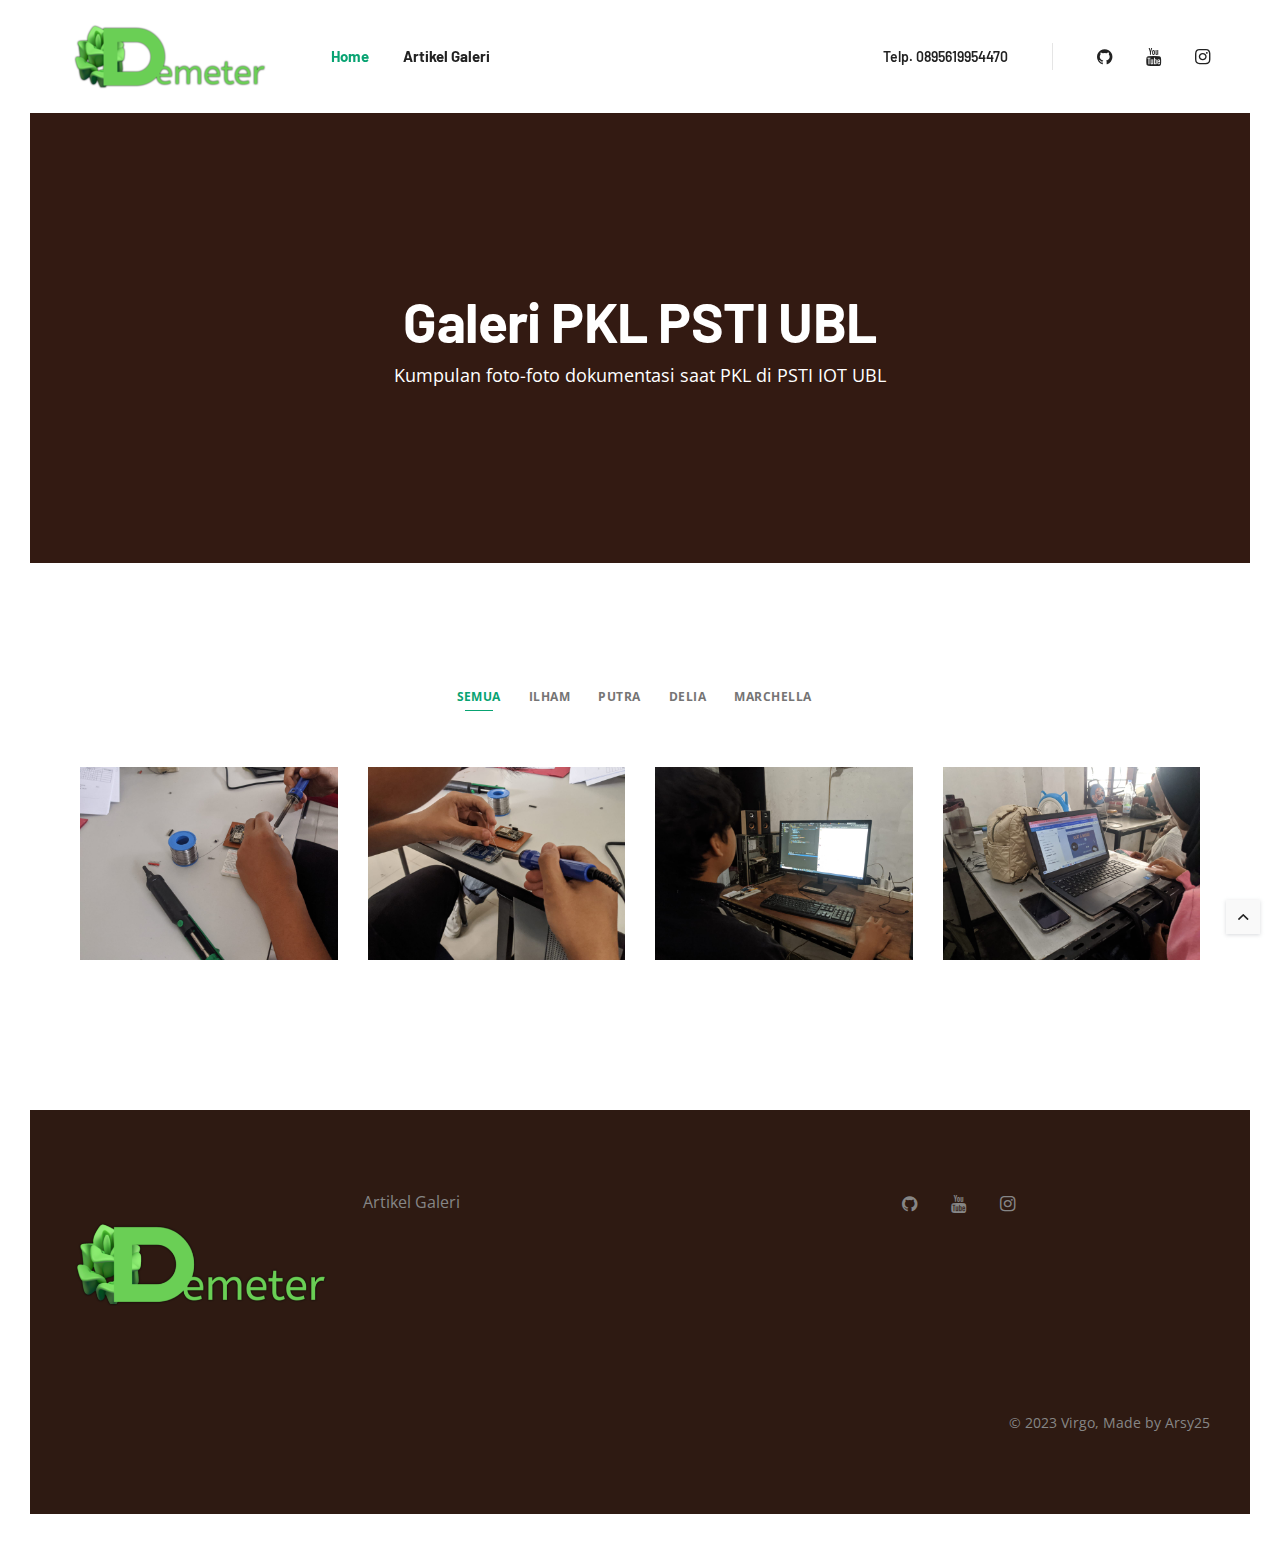
==== index.html @ f039e782 "PKL" ====
<!DOCTYPE html>
<html lang="en">

<head>
	<title>Website PKL Demeter | Halaman Galeri</title>

	<meta charset="utf-8">
	<meta name="viewport" content="width=device-width, initial-scale=1, maximum-scale=1">
	<meta name="description" content="">

	<!-- Google Fonts -->
	<link href='https://fonts.googleapis.com/css?family=Barlow:400,600%7COpen+Sans:400,400i,700' rel='stylesheet'>

	<!-- Css -->
	<link rel="stylesheet" href="css/bootstrap.min.css" />
	<link rel="stylesheet" href="css/font-icons.css" />
	<link rel="stylesheet" href="revolution/css/settings.css" />
	<link rel="stylesheet" href="css/style.css" />
	<link
    rel="stylesheet"
    href="https://cdnjs.cloudflare.com/ajax/libs/animate.css/4.1.1/animate.min.css"
  />

	<!-- Favicons -->
	<link rel="shortcut icon" href="img/revolution/home-1/iconn.png">

</head>

<body class="bgck">

	<main class="main-wrapper">

		<!-- Navigation -->
		<header class="nav">
			<div class="nav__holder nav--sticky">
				<div class="container-fluid nav__container nav__container--side-padding">
					<div class="flex-parent">

						<div class="nav__header">
							<!-- Logo -->
							<a href="index.html" class="logo-container flex-child ">
								<img class="logo " src="img/logodemeter.png" srcset="img/logodemeter.png 1x, img/logodemeter.png 2x"
									alt="logo">
							</a>

							<!-- Mobile toggle -->
							<button type="button" class="nav__icon-toggle" id="nav__icon-toggle" data-toggle="collapse"
								data-target="#navbar-collapse">
								<span class="sr-only">Toggle navigation</span>
								<span class="nav__icon-toggle-bar"></span>
								<span class="nav__icon-toggle-bar"></span>
								<span class="nav__icon-toggle-bar"></span>
							</button>
						</div>

						<!-- Navbar -->
						<nav id="navbar-collapse" class="nav__wrap collapse navbar-collapse">
							 <ul class="nav__menu">
								<li class="nav__dropdown active">
									<a href="index.html" aria-haspopup="true">Home</a>
									<i class="ui-arrow-down nav__dropdown-trigger" role="button" aria-haspopup="true"
										aria-expanded="false"></i>
									<ul class="nav__dropdown-menu">
										<li><a href="index.html">Halaman Galeri</a></li>
									</ul>
								</li>
							

								<li class="nav__dropdown">
									<a href="blog.html" aria-haspopup="true">Artikel Galeri</a>
									<i class="ui-arrow-down nav__dropdown-trigger" role="button" aria-haspopup="true"
										aria-expanded="false"></i>
									<ul class="nav__dropdown-menu">
										<li><a href="blog.html">Artikel mengenai Galeri</a></li>
									</ul>
								</li>

							</ul> <!-- tutup menu -->
							<div class="nav__phone nav__phone--mobile d-lg-none">
								<span class="nav__phone-text">Telp.</span>
								<a href="https://api.whatsapp.com/send/?phone=62895619954470&text&type=phone_number&app_absent=0" class="nav__phone-number">0895619954470</a>
							</div>

							<div class="nav__socials nav__socials--mobile d-lg-none">
								<div class="socials">
									<a href="https://github.com/arsy25"
										class="social social-github" aria-label="github" title="github"
										target="_blank"><i class="ui-github"></i></a>
									<a href="https://www.youtube.com/@alpharsy4543" class="social social-youtube"
										aria-label="youtube" title="google plus" target="_blank"><i
											class="ui-youtube"></i></a>
									<a href="https://instagram.com/iamalparsyy"
										class="social social-instagram" aria-label="instagram" title="instagram"
										target="_blank"><i class="ui-instagram"></i></a>
								</div>
							</div>
						</nav> <!-- tutup nav-wrap -->

						<div class="nav__phone nav--align-right d-none d-lg-block">
							<span class="nav__phone-text">Telp.</span>
							<a href="https://api.whatsapp.com/send/?phone=62895619954470&text&type=phone_number&app_absent=0" class="nav__phone-number">0895619954470</a>
						</div>

						<div class="nav__socials d-none d-lg-block">
							<div class="socials">
								<a href="https://github.com/arsy25"
									class="social social-github" aria-label="github" title="github"
									target="_blank"><i class="ui-github"></i></a>
								<a href="https://www.youtube.com/@alpharsy4543" class="social social-youtube"
									aria-label="youtube" title="google plus" target="_blank"><i
										class="ui-youtube"></i></a>
								<a href="https://instagram.com/iamalparsyy" class="social social-instagram"
									aria-label="instagram" title="instagram" target="_blank"><i
										class="ui-instagram"></i></a>
							</div>
						</div>

					</div> <!-- tutup flex-parent -->
				</div> <!-- tutup container -->

			</div>
		</header> <!-- tutup navigation -->


		<div class="content-wrapper content-wrapper--boxed oh">

			<!-- Page Title -->
			<section class="page-title bg-dark-overlay text-center"
				style="background-image: url(img/galeri/gajahsum.jpg);">
				<div class="container">
					<div class="page-title__holder">
						<h1 class="page-title__title ">Galeri PKL PSTI UBL</h1>
						<p class="page-title__subtitle">Kumpulan foto-foto dokumentasi saat PKL di PSTI IOT UBL</p>
					</div>
				</div>
			</section> <!-- tutup page title -->

			<!-- Portfolio -->
			<section class="section-wrap">
				<div class="container-fluid container-semi-fluid">

					<!-- Filter -->
					<div class="masonry-filter text-center">
						<a href="#" class="filter active" data-filter="*">Semua</a>
						<a href="#" class="filter" data-filter=".ilham">Ilham</a>
						<a href="#" class="filter" data-filter=".putra">Putra</a>
						<a href="#" class="filter" data-filter=".delia">Delia</a>
						<a href="#" class="filter" data-filter=".chella">Marchella</a>
					</div> <!-- tutup filter -->

					<div class="row masonry-grid">

						<div class="masonry-item col-lg-3 project hover-trigger putra">
							<div class="project__container">
								<div class="project__img-holder">
									<a href="index.html">
										<img src="img/galeri/putra1.jpeg" alt="" class="project__img">
										<div class="hover-overlay">
											<div class="project__description">
												<h3 class="project__title">SioT - Putra</h3>
												<span class="project__date">Penyolderan komponen</span>
											</div>
										</div>
									</a>
								</div>
							</div>
						</div> <!-- tutup project -->

						<div class="masonry-item col-lg-3 project hover-trigger putra">
							<div class="project__container">
								<div class="project__img-holder">
									<a href="index.html">
										<img src="img/galeri/putra2.jpeg" alt="" class="project__img">
										<div class="hover-overlay">
											<div class="project__description">
												<h3 class="project__title">SioT - Putra</h3>
												<span class="project__date">Penyolderan komponen</span>
											</div>
										</div>
									</a>
								</div>
							</div>
						</div> <!-- tutup project -->

						<div class="masonry-item col-lg-3 project hover-trigger putra">
							<div class="project__container">
								<div class="project__img-holder">
									<a href="index.html">
										<img src="img/galeri/putra3.jpeg" alt="" class="project__img">
										<div class="hover-overlay">
											<div class="project__description">
												<h3 class="project__title">Backend - Putra</h3>
												<span class="project__date">Pengerjaan Project Backend</span>
											</div>
										</div>
									</a>
								</div>
							</div>
						</div> <!-- tutup project -->

						
						<div class="masonry-item col-lg-3 project hover-trigger chella">
							<div class="project__container">
								<div class="project__img-holder">
									<a href="index.html">
										<img src="img/galeri/cela1.jpeg" alt="" class="project__img">
										<div class="hover-overlay">
											<div class="project__description">
												<h3 class="project__title">Laporan - Marchella</h3>
												<span class="project__date">Pengerjaan Manual Book Alat</span>
											</div>
										</div>
									</a>
								</div>
							</div>
						</div> <!-- tutup project -->

					</div>
				</div>
			</section> <!-- tutup koleksi -->


			<!-- Footer -->
			<footer class="footer bg-dark-overlay" style="background-image: url(img/galeri/gajahsum.jpg);">
				<div class="container-fluid">
					<div class="footer__widgets">
						<div class="row">

							<div class="col-lg-3 col-md-3">
								<div class="widget widget-about-us">
									<!-- Logo -->
									<a href="index.html" class="logo-container flex-child">
										<img class="logo" src="img/revolution/home-1/"
											srcset="img/logodemeter_footer.png 1x, img/logodemeter_footer.png 2x" alt="logo">
									</a>
								</div>
							</div> <!-- tutup logo -->

							<div class="col-lg-2 col-md-3">
								<div class="widget widget_nav_menu">
									<ul>
										<li><a href="blog.html">Artikel Galeri</a></li>
									</ul>
								</div>
							</div>

							<div class="col-lg-3 offset-lg-2 col-md-3">
								<div class="widget">
									<div class="socials">
										<a href="https://github.com/arsy25"
											class="social social-github" aria-label="github" title="github"
											target="_blank"><i class="ui-github"></i></a>
										<a href="https://www.youtube.com/@alpharsy4543" class="social social-youtube"
											aria-label="youtube" title="google plus" target="_blank"><i
												class="ui-youtube"></i></a>
										<a href="https://instagram.com/iamalparsyy"
											class="social social-instagram" aria-label="instagram" title="instagram"
											target="_blank"><i class="ui-instagram"></i></a>
									</div>
								</div>
							</div>

						</div>
					</div>
				</div> <!-- tutup container -->

				<div class="footer__bottom">
					<div class="container-fluid text-right text-md-center">
						<span class="copyright">
							&copy; 2023 Virgo, Made by <a href="https://linktr.ee/hamsyhamsy">Arsy25</a>
						</span>
					</div>
				</div> <!-- tutup footer bottom -->
			</footer> <!-- tutup footer -->

			<div id="back-to-top">
				<a href="#top"><i class="ui-arrow-up"></i></a>
			</div>

		</div> <!-- tutup content wrapper -->
	</main> <!-- tutup main wrapper -->


	<!-- jQuery Scripts -->
	<script src="js/jquery.min.js"></script>
	<script src="js/bootstrap.min.js"></script>
	<script src="js/plugins.js"></script>
	<script src="js/scripts.js"></script>

</body>

</html>
---- css/font-icons.css ----
/* Icon54
-------------------------------------------------------*/
@font-face {
  font-family: 'Icon54';
  src:
    url('../fonts/Icon54.ttf?3rh4gs') format('truetype'),
    url('../fonts/Icon54.woff?3rh4gs') format('woff'),
    url('../fonts/Icon54.svg?3rh4gs#Icon54') format('svg');
  font-weight: normal;
  font-style: normal;
}

[class^="icon-"], [class*=" icon-"] {
  /* use !important to prevent issues with browser extensions that change fonts */
  font-family: 'Icon54' !important;
  speak: none;
  font-style: normal;
  font-weight: normal;
  font-variant: normal;
  text-transform: none;
  line-height: 1;

  /* Better Font Rendering =========== */
  -webkit-font-smoothing: antialiased;
  -moz-osx-font-smoothing: grayscale;
}

.icon-Book-Write:before {
  content: "\e95d";
}
.icon-Books:before {
  content: "\e965";
}
.icon-Chandelier:before {
  content: "\e9a2";
}
.icon-Parabolic-Antenna-3:before {
  content: "\eb11";
}
.icon-Triangle-Ruler:before {
  content: "\ec52";
}
.icon-Israel:before {
  content: "\e900";
}
.icon-Barn:before {
  content: "\e942";
}
.icon-Barrow:before {
  content: "\e943";
}
.icon-Brick:before {
  content: "\e95b";
}
.icon-Church-1:before {
  content: "\e97a";
}
.icon-Crain:before {
  content: "\e995";
}
.icon-Cup-3:before {
  content: "\e99c";
}
.icon-Drilling-Machine-2:before {
  content: "\e9ba";
}
.icon-Drilling-Machine:before {
  content: "\e9bb";
}
.icon-Firewall:before {
  content: "\e9e2";
}
.icon-Hammer:before {
  content: "\ea13";
}
.icon-Helmet:before {
  content: "\ea26";
}
.icon-High-voltage:before {
  content: "\ea27";
}
.icon-Hotel-1:before {
  content: "\ea33";
}
.icon-Hotel-2:before {
  content: "\ea34";
}
.icon-Hotel-3:before {
  content: "\ea35";
}
.icon-Hotel-4:before {
  content: "\ea36";
}
.icon-House-2:before {
  content: "\ea38";
}
.icon-House-3:before {
  content: "\ea39";
}
.icon-House-4:before {
  content: "\ea3a";
}
.icon-House-7:before {
  content: "\ea3d";
}
.icon-House-8:before {
  content: "\ea3e";
}
.icon-House-9:before {
  content: "\ea3f";
}
.icon-Jack-Hammer2:before {
  content: "\ea4c";
}
.icon-Ladder:before {
  content: "\ea5a";
}
.icon-Office-1:before {
  content: "\eaca";
}
.icon-Office-2:before {
  content: "\eacb";
}
.icon-Office-3:before {
  content: "\eacc";
}
.icon-Office-4:before {
  content: "\eacd";
}
.icon-Office-5:before {
  content: "\eace";
}
.icon-Office-6:before {
  content: "\eacf";
}
.icon-Paint-Brush:before {
  content: "\eadd";
}
.icon-Paint-Bucket:before {
  content: "\eade";
}
.icon-Paint-Roller:before {
  content: "\eadf";
}
.icon-Plugin:before {
  content: "\eaff";
}
.icon-Post-Office:before {
  content: "\eb08";
}
.icon-Road-Roller:before {
  content: "\eb38";
}
.icon-Saw:before {
  content: "\eb40";
}
.icon-School:before {
  content: "\eb41";
}
.icon-Shop:before {
  content: "\eb56";
}
.icon-Shovel:before {
  content: "\eb57";
}
.icon-Sydney:before {
  content: "\eb92";
}
.icon-Theme:before {
  content: "\eb9c";
}
.icon-Triangle-Ruler2:before {
  content: "\ebaf";
}
.icon-Trowel-and-Brick:before {
  content: "\ebb0";
}
.icon-Trowel-and-Wall:before {
  content: "\ebb1";
}
.icon-Truck-1:before {
  content: "\ebb2";
}
.icon-Windmill:before {
  content: "\ebea";
}
.icon-Bad-1:before {
  content: "\ec04";
}
.icon-Bad-2:before {
  content: "\ec05";
}
.icon-Bad-4:before {
  content: "\ec07";
}
.icon-Brick-Gouse:before {
  content: "\ec0d";
}
.icon-Cabinet-1:before {
  content: "\ec0e";
}
.icon-Cabinet-5:before {
  content: "\ec12";
}
.icon-Change-House:before {
  content: "\ec16";
}
.icon-Couch-1:before {
  content: "\ec23";
}
.icon-Garage:before {
  content: "\ec4d";
}
.icon-House-Dimensions:before {
  content: "\ec5f";
}
.icon-House-Key-3:before {
  content: "\ec63";
}
.icon-Key-Hold:before {
  content: "\ec6a";
}
.icon-Wardeobe-1:before {
  content: "\ecd5";
}
.icon-Wardrobe-Mirror:before {
  content: "\ecd8";
}
.icon-Phone-InTalk:before {
  content: "\e9a4";
}
.icon-Concrete-Truck:before {
  content: "\eb42";
}
.icon-Crain-Truck:before {
  content: "\eb5b";
}
.icon-Crop-Tool:before {
  content: "\eb64";
}
.icon-Cup-1:before {
  content: "\eb6b";
}
.icon-Cystern-Truck:before {
  content: "\eb74";
}
.icon-Dispacher-1:before {
  content: "\eba5";
}
.icon-Dispacher-2:before {
  content: "\eba6";
}
.icon-Dumper-Truck:before {
  content: "\ebf9";
}
.icon-Elevator:before {
  content: "\ec13";
}
.icon-Excavator-1:before {
  content: "\ec30";
}
.icon-Excavator-2:before {
  content: "\ec31";
}
.icon-Fire-Alarm:before {
  content: "\ec5e";
}
.icon-Hammer2:before {
  content: "\ece6";
}
.icon-Hotel:before {
  content: "\ed1c";
}
.icon-Isert-Tabel:before {
  content: "\ed3a";
}
.icon-Jack-Hammer:before {
  content: "\ed3c";
}
.icon-Lamp-1:before {
  content: "\ed57";
}
.icon-Lamp-2:before {
  content: "\ed58";
}
.icon-Light-Bulb:before {
  content: "\ed7b";
}
.icon-Mail-Box2:before {
  content: "\edbb";
}
.icon-Mining-Railcar:before {
  content: "\edf2";
}
.icon-Paint-Bucket2:before {
  content: "\ee70";
}
.icon-Paint-Format:before {
  content: "\ee71";
}
.icon-Paper-Roll:before {
  content: "\ee7b";
}
.icon-Pin:before {
  content: "\eea6";
}
.icon-Ruler-1:before {
  content: "\ef50";
}
.icon-Ruler-2:before {
  content: "\ef51";
}
.icon-Ruler-Tool:before {
  content: "\ef52";
}
.icon-Screwdriver2:before {
  content: "\ef81";
}
.icon-Seatbelt:before {
  content: "\ef91";
}
.icon-Shower-1:before {
  content: "\efb9";
}
.icon-Stamp-2:before {
  content: "\f006";
}
.icon-Temperature-Day:before {
  content: "\f053";
}
.icon-Tools:before {
  content: "\f07b";
}
.icon-Transmition-Tower:before {
  content: "\f08a";
}
.icon-Truck-12:before {
  content: "\f094";
}
.icon-Truck:before {
  content: "\f096";
}
.icon-Umbrella:before {
  content: "\f0a2";
}
.icon-Wall:before {
  content: "\f0ea";
}
.icon-Water-Tap:before {
  content: "\f0f1";
}
.icon-Winter-Temperature:before {
  content: "\f118";
}
.icon-Wrench-1:before {
  content: "\f129";
}



/* UI Icons
-------------------------------------------------------*/
@font-face {
  font-family: 'ui-icons';
  src: url('../fonts/ui-icons.eot?31292061');
  src: url('../fonts/ui-icons.eot?31292061#iefix') format('embedded-opentype'),
       url('../fonts/ui-icons.woff2?31292061') format('woff2'),
       url('../fonts/ui-icons.woff?31292061') format('woff'),
       url('../fonts/ui-icons.ttf?31292061') format('truetype'),
       url('../fonts/ui-icons.svg?31292061#ui-icons') format('svg');
  font-weight: normal;
  font-style: normal;
}
/* Chrome hack: SVG is rendered more smooth in Windozze. 100% magic, uncomment if you need it. */
/* Note, that will break hinting! In other OS-es font will be not as sharp as it could be */
/*
@media screen and (-webkit-min-device-pixel-ratio:0) {
  @font-face {
    font-family: 'ui-icons';
    src: url('../fonts/ui-icons.svg?31292061#ui-icons') format('svg');
  }
}
*/
 
 [class^="ui-"]:before, [class*=" ui-"]:before {
  font-family: "ui-icons";
  font-style: normal;
  font-weight: normal;
  speak: none;
 
  display: inline-block;
  text-decoration: inherit;
  width: 1em;
  margin-right: .2em;
  text-align: center;
  /* opacity: .8; */
 
  /* For safety - reset parent styles, that can break glyph codes*/
  font-variant: normal;
  text-transform: none;
 
  /* fix buttons height, for twitter bootstrap */
  line-height: 1em;
 
  /* Animation center compensation - margins should be symmetric */
  /* remove if not needed */
  margin-left: .2em;
 
  /* you can be more comfortable with increased icons size */
  /* font-size: 120%; */
 
  /* Font smoothing. That was taken from TWBS */
  -webkit-font-smoothing: antialiased;
  -moz-osx-font-smoothing: grayscale;
 
  /* Uncomment for 3D effect */
  /* text-shadow: 1px 1px 1px rgba(127, 127, 127, 0.3); */
}
 
.ui-pin:before { content: '\e801'; } /* '' */
.ui-play:before { content: '\e803'; } /* '' */
.ui-star:before { content: '\e805'; } /* '' */
.ui-star-empty:before { content: '\e806'; } /* '' */
.ui-arrow-left:before { content: '\e875'; } /* '' */
.ui-arrow-right:before { content: '\e876'; } /* '' */
.ui-category:before { content: '\f097'; } /* '' */
.ui-twitter:before { content: '\f099'; } /* '' */
.ui-facebook:before { content: '\f09a'; } /* '' */
.ui-github:before { content: '\f09b'; } /* '' */
.ui-rss:before { content: '\f09e'; } /* '' */
.ui-pinterest:before { content: '\f0d2'; } /* '' */
.ui-google:before { content: '\f0d5'; } /* '' */
.ui-linkedin:before { content: '\f0e1'; } /* '' */
.ui-comments:before { content: '\f0e6'; } /* '' */
.ui-arrow-down:before { content: '\f123'; } /* '' */
.ui-arrow-up:before { content: '\f126'; } /* '' */
.ui-youtube:before { content: '\f167'; } /* '' */
.ui-xing:before { content: '\f168'; } /* '' */
.ui-dropbox:before { content: '\f16b'; } /* '' */
.ui-stackoverflow:before { content: '\f16c'; } /* '' */
.ui-instagram:before { content: '\f16d'; } /* '' */
.ui-flickr:before { content: '\f16e'; } /* '' */
.ui-bitbucket:before { content: '\f171'; } /* '' */
.ui-tumblr:before { content: '\f173'; } /* '' */
.ui-apple:before { content: '\f179'; } /* '' */
.ui-windows:before { content: '\f17a'; } /* '' */
.ui-android:before { content: '\f17b'; } /* '' */
.ui-dribbble:before { content: '\f17d'; } /* '' */
.ui-skype:before { content: '\f17e'; } /* '' */
.ui-foursquare:before { content: '\f180'; } /* '' */
.ui-trello:before { content: '\f181'; } /* '' */
.ui-vkontakte:before { content: '\f189'; } /* '' */
.ui-vimeo:before { content: '\f194'; } /* '' */
.ui-slack:before { content: '\f198'; } /* '' */
.ui-reddit:before { content: '\f1a1'; } /* '' */
.ui-stumbleupon:before { content: '\f1a4'; } /* '' */
.ui-delicious:before { content: '\f1a5'; } /* '' */
.ui-digg:before { content: '\f1a6'; } /* '' */
.ui-behance:before { content: '\f1b4'; } /* '' */
.ui-spotify:before { content: '\f1bc'; } /* '' */
.ui-soundcloud:before { content: '\f1be'; } /* '' */
.ui-codeopen:before { content: '\f1cb'; } /* '' */
.ui-git:before { content: '\f1d3'; } /* '' */
.ui-slideshare:before { content: '\f1e7'; } /* '' */
.ui-twitch:before { content: '\f1e8'; } /* '' */
.ui-search:before { content: '\f1f5'; } /* '' */
.ui-lastfm:before { content: '\f202'; } /* '' */
.ui-forumbee:before { content: '\f211'; } /* '' */
.ui-sellsy:before { content: '\f213'; } /* '' */
.ui-shirtsinbulk:before { content: '\f214'; } /* '' */
.ui-skyatlas:before { content: '\f216'; } /* '' */
.ui-whatsapp:before { content: '\f232'; } /* '' */
.ui-snapchat:before { content: '\f2ac'; } /* '' */
.ui-phone:before { content: '\f2d2'; } /* '' */
.ui-close:before { content: '\f2d7'; } /* '' */
.ui-check:before { content: '\f383'; } /* '' */
.ui-email:before { content: '\f384'; } /* '' */
.ui-time:before { content: '\f3b3'; } /* '' */
---- revolution/css/settings.css ----
/*-----------------------------------------------------------------------------

-	Revolution Slider 5.0 Default Style Settings -

Screen Stylesheet

version:   	5.4.5
date:      	15/05/17
author:		themepunch
email:     	info@themepunch.com
website:   	http://www.themepunch.com
-----------------------------------------------------------------------------*/
#debungcontrolls,.debugtimeline{width:100%;box-sizing:border-box}.rev_column,.rev_column .tp-parallax-wrap,.tp-svg-layer svg{vertical-align:top}#debungcontrolls{z-index:100000;position:fixed;bottom:0;height:auto;background:rgba(0,0,0,.6);padding:10px}.debugtimeline{height:10px;position:relative;margin-bottom:3px;display:none;white-space:nowrap}.debugtimeline:hover{height:15px}.the_timeline_tester{background:#e74c3c;position:absolute;top:0;left:0;height:100%;width:0}.rs-go-fullscreen{position:fixed!important;width:100%!important;height:100%!important;top:0!important;left:0!important;z-index:9999999!important;background:#fff!important}.debugtimeline.tl_slide .the_timeline_tester{background:#f39c12}.debugtimeline.tl_frame .the_timeline_tester{background:#3498db}.debugtimline_txt{color:#fff;font-weight:400;font-size:7px;position:absolute;left:10px;top:0;white-space:nowrap;line-height:10px}.rtl{direction:rtl}@font-face{font-family:revicons;src:url(../fonts/revicons/revicons.eot?5510888);src:url(../fonts/revicons/revicons.eot?5510888#iefix) format('embedded-opentype'),url(../fonts/revicons/revicons.woff?5510888) format('woff'),url(../fonts/revicons/revicons.ttf?5510888) format('truetype'),url(../fonts/revicons/revicons.svg?5510888#revicons) format('svg');font-weight:400;font-style:normal}[class*=" revicon-"]:before,[class^=revicon-]:before{font-family:revicons;font-style:normal;font-weight:400;speak:none;display:inline-block;text-decoration:inherit;width:1em;margin-right:.2em;text-align:center;font-variant:normal;text-transform:none;line-height:1em;margin-left:.2em}.revicon-search-1:before{content:'\e802'}.revicon-pencil-1:before{content:'\e831'}.revicon-picture-1:before{content:'\e803'}.revicon-cancel:before{content:'\e80a'}.revicon-info-circled:before{content:'\e80f'}.revicon-trash:before{content:'\e801'}.revicon-left-dir:before{content:'\e817'}.revicon-right-dir:before{content:'\e818'}.revicon-down-open:before{content:'\e83b'}.revicon-left-open:before{content:'\e819'}.revicon-right-open:before{content:'\e81a'}.revicon-angle-left:before{content:'\e820'}.revicon-angle-right:before{content:'\e81d'}.revicon-left-big:before{content:'\e81f'}.revicon-right-big:before{content:'\e81e'}.revicon-magic:before{content:'\e807'}.revicon-picture:before{content:'\e800'}.revicon-export:before{content:'\e80b'}.revicon-cog:before{content:'\e832'}.revicon-login:before{content:'\e833'}.revicon-logout:before{content:'\e834'}.revicon-video:before{content:'\e805'}.revicon-arrow-combo:before{content:'\e827'}.revicon-left-open-1:before{content:'\e82a'}.revicon-right-open-1:before{content:'\e82b'}.revicon-left-open-mini:before{content:'\e822'}.revicon-right-open-mini:before{content:'\e823'}.revicon-left-open-big:before{content:'\e824'}.revicon-right-open-big:before{content:'\e825'}.revicon-left:before{content:'\e836'}.revicon-right:before{content:'\e826'}.revicon-ccw:before{content:'\e808'}.revicon-arrows-ccw:before{content:'\e806'}.revicon-palette:before{content:'\e829'}.revicon-list-add:before{content:'\e80c'}.revicon-doc:before{content:'\e809'}.revicon-left-open-outline:before{content:'\e82e'}.revicon-left-open-2:before{content:'\e82c'}.revicon-right-open-outline:before{content:'\e82f'}.revicon-right-open-2:before{content:'\e82d'}.revicon-equalizer:before{content:'\e83a'}.revicon-layers-alt:before{content:'\e804'}.revicon-popup:before{content:'\e828'}.rev_slider_wrapper{position:relative;z-index:0;width:100%}.rev_slider{position:relative;overflow:visible}.entry-content .rev_slider a,.rev_slider a{box-shadow:none}.tp-overflow-hidden{overflow:hidden!important}.group_ov_hidden{overflow:hidden}.rev_slider img,.tp-simpleresponsive img{max-width:none!important;transition:none;margin:0;padding:0;border:none}.rev_slider .no-slides-text{font-weight:700;text-align:center;padding-top:80px}.rev_slider>ul,.rev_slider>ul>li,.rev_slider>ul>li:before,.rev_slider_wrapper>ul,.tp-revslider-mainul>li,.tp-revslider-mainul>li:before,.tp-simpleresponsive>ul,.tp-simpleresponsive>ul>li,.tp-simpleresponsive>ul>li:before{list-style:none!important;position:absolute;margin:0!important;padding:0!important;overflow-x:visible;overflow-y:visible;background-image:none;background-position:0 0;text-indent:0;top:0;left:0}.rev_slider>ul>li,.rev_slider>ul>li:before,.tp-revslider-mainul>li,.tp-revslider-mainul>li:before,.tp-simpleresponsive>ul>li,.tp-simpleresponsive>ul>li:before{visibility:hidden}.tp-revslider-mainul,.tp-revslider-slidesli{padding:0!important;margin:0!important;list-style:none!important}.fullscreen-container,.fullwidthbanner-container{padding:0;position:relative}.rev_slider li.tp-revslider-slidesli{position:absolute!important}.tp-caption .rs-untoggled-content{display:block}.tp-caption .rs-toggled-content{display:none}.rs-toggle-content-active.tp-caption .rs-toggled-content{display:block}.rs-toggle-content-active.tp-caption .rs-untoggled-content{display:none}.rev_slider .caption,.rev_slider .tp-caption{position:relative;visibility:hidden;white-space:nowrap;display:block;-webkit-font-smoothing:antialiased!important;z-index:1}.rev_slider .caption,.rev_slider .tp-caption,.tp-simpleresponsive img{-moz-user-select:none;-khtml-user-select:none;-webkit-user-select:none;-o-user-select:none}.rev_slider .tp-mask-wrap .tp-caption,.rev_slider .tp-mask-wrap :last-child,.wpb_text_column .rev_slider .tp-mask-wrap .tp-caption,.wpb_text_column .rev_slider .tp-mask-wrap :last-child{margin-bottom:0}.tp-svg-layer svg{width:100%;height:100%;position:relative}.tp-carousel-wrapper{cursor:url(openhand.cur),move}.tp-carousel-wrapper.dragged{cursor:url(closedhand.cur),move}.tp_inner_padding{box-sizing:border-box;max-height:none!important}.tp-caption.tp-layer-selectable{-moz-user-select:all;-khtml-user-select:all;-webkit-user-select:all;-o-user-select:all}.tp-caption.tp-hidden-caption,.tp-forcenotvisible,.tp-hide-revslider,.tp-parallax-wrap.tp-hidden-caption{visibility:hidden!important;display:none!important}.rev_slider audio,.rev_slider embed,.rev_slider iframe,.rev_slider object,.rev_slider video{max-width:none!important}.tp-element-background{position:absolute;top:0;left:0;width:100%;height:100%;z-index:0}.tp-blockmask,.tp-blockmask_in,.tp-blockmask_out{position:absolute;top:0;left:0;width:100%;height:100%;background:#fff;z-index:1000;transform:scaleX(0) scaleY(0)}.tp-parallax-wrap{transform-style:preserve-3d}.rev_row_zone{position:absolute;width:100%;left:0;box-sizing:border-box;min-height:50px;font-size:0}.rev_column_inner,.rev_slider .tp-caption.rev_row{position:relative;width:100%!important;box-sizing:border-box}.rev_row_zone_top{top:0}.rev_row_zone_middle{top:50%;transform:translateY(-50%)}.rev_row_zone_bottom{bottom:0}.rev_slider .tp-caption.rev_row{display:table;table-layout:fixed;vertical-align:top;height:auto!important;font-size:0}.rev_column{display:table-cell;position:relative;height:auto;box-sizing:border-box;font-size:0}.rev_column_inner{display:block;height:auto!important;white-space:normal!important}.rev_column_bg{width:100%;height:100%;position:absolute;top:0;left:0;z-index:0;box-sizing:border-box;background-clip:content-box;border:0 solid transparent}.tp-caption .backcorner,.tp-caption .backcornertop,.tp-caption .frontcorner,.tp-caption .frontcornertop{height:0;top:0;width:0;position:absolute}.rev_column_inner .tp-loop-wrap,.rev_column_inner .tp-mask-wrap,.rev_column_inner .tp-parallax-wrap{text-align:inherit}.rev_column_inner .tp-mask-wrap{display:inline-block}.rev_column_inner .tp-parallax-wrap,.rev_column_inner .tp-parallax-wrap .tp-loop-wrap,.rev_column_inner .tp-parallax-wrap .tp-mask-wrap{position:relative!important;left:auto!important;top:auto!important;line-height:0}.tp-video-play-button,.tp-video-play-button i{line-height:50px!important;vertical-align:top;text-align:center}.rev_column_inner .rev_layer_in_column,.rev_column_inner .tp-parallax-wrap,.rev_column_inner .tp-parallax-wrap .tp-loop-wrap,.rev_column_inner .tp-parallax-wrap .tp-mask-wrap{vertical-align:top}.rev_break_columns{display:block!important}.rev_break_columns .tp-parallax-wrap.rev_column{display:block!important;width:100%!important}.fullwidthbanner-container{overflow:hidden}.fullwidthbanner-container .fullwidthabanner{width:100%;position:relative}.tp-static-layers{position:absolute;z-index:101;top:0;left:0}.tp-caption .frontcorner{border-left:40px solid transparent;border-right:0 solid transparent;border-top:40px solid #00A8FF;left:-40px}.tp-caption .backcorner{border-left:0 solid transparent;border-right:40px solid transparent;border-bottom:40px solid #00A8FF;right:0}.tp-caption .frontcornertop{border-left:40px solid transparent;border-right:0 solid transparent;border-bottom:40px solid #00A8FF;left:-40px}.tp-caption .backcornertop{border-left:0 solid transparent;border-right:40px solid transparent;border-top:40px solid #00A8FF;right:0}.tp-layer-inner-rotation{position:relative!important}img.tp-slider-alternative-image{width:100%;height:auto}.caption.fullscreenvideo,.rs-background-video-layer,.tp-caption.coverscreenvideo,.tp-caption.fullscreenvideo{width:100%;height:100%;top:0;left:0;position:absolute}.noFilterClass{filter:none!important}.rs-background-video-layer{visibility:hidden;z-index:0}.caption.fullscreenvideo audio,.caption.fullscreenvideo iframe,.caption.fullscreenvideo video,.tp-caption.fullscreenvideo iframe,.tp-caption.fullscreenvideo iframe audio,.tp-caption.fullscreenvideo iframe video{width:100%!important;height:100%!important;display:none}.fullcoveredvideo audio,.fullscreenvideo audio .fullcoveredvideo video,.fullscreenvideo video{background:#000}.fullcoveredvideo .tp-poster{background-position:center center;background-size:cover;width:100%;height:100%;top:0;left:0}.videoisplaying .html5vid .tp-poster{display:none}.tp-video-play-button{background:#000;background:rgba(0,0,0,.3);border-radius:5px;position:absolute;top:50%;left:50%;color:#FFF;margin-top:-25px;margin-left:-25px;cursor:pointer;width:50px;height:50px;box-sizing:border-box;display:inline-block;z-index:4;opacity:0;transition:opacity .3s ease-out!important}.tp-audio-html5 .tp-video-play-button,.tp-hiddenaudio{display:none!important}.tp-caption .html5vid{width:100%!important;height:100%!important}.tp-video-play-button i{width:50px;height:50px;display:inline-block;font-size:40px!important}.rs-fullvideo-cover,.tp-dottedoverlay,.tp-shadowcover{height:100%;top:0;left:0;position:absolute}.tp-caption:hover .tp-video-play-button{opacity:1;display:block}.tp-caption .tp-revstop{display:none;border-left:5px solid #fff!important;border-right:5px solid #fff!important;margin-top:15px!important;line-height:20px!important;vertical-align:top;font-size:25px!important}.tp-seek-bar,.tp-video-button,.tp-volume-bar{outline:0;line-height:12px;margin:0;cursor:pointer}.videoisplaying .revicon-right-dir{display:none}.videoisplaying .tp-revstop{display:inline-block}.videoisplaying .tp-video-play-button{display:none}.fullcoveredvideo .tp-video-play-button{display:none!important}.fullscreenvideo .fullscreenvideo audio,.fullscreenvideo .fullscreenvideo video{object-fit:contain!important}.fullscreenvideo .fullcoveredvideo audio,.fullscreenvideo .fullcoveredvideo video{object-fit:cover!important}.tp-video-controls{position:absolute;bottom:0;left:0;right:0;padding:5px;opacity:0;transition:opacity .3s;background-image:linear-gradient(to bottom,#000 13%,#323232 100%);display:table;max-width:100%;overflow:hidden;box-sizing:border-box}.rev-btn.rev-hiddenicon i,.rev-btn.rev-withicon i{transition:all .2s ease-out!important;font-size:15px}.tp-caption:hover .tp-video-controls{opacity:.9}.tp-video-button{background:rgba(0,0,0,.5);border:0;border-radius:3px;font-size:12px;color:#fff;padding:0}.tp-video-button:hover{cursor:pointer}.tp-video-button-wrap,.tp-video-seek-bar-wrap,.tp-video-vol-bar-wrap{padding:0 5px;display:table-cell;vertical-align:middle}.tp-video-seek-bar-wrap{width:80%}.tp-video-vol-bar-wrap{width:20%}.tp-seek-bar,.tp-volume-bar{width:100%;padding:0}.rs-fullvideo-cover{width:100%;background:0 0;z-index:5}.disabled_lc .tp-video-play-button,.rs-background-video-layer audio::-webkit-media-controls,.rs-background-video-layer video::-webkit-media-controls,.rs-background-video-layer video::-webkit-media-controls-start-playback-button{display:none!important}.tp-audio-html5 .tp-video-controls{opacity:1!important;visibility:visible!important}.tp-dottedoverlay{background-repeat:repeat;width:100%;z-index:3}.tp-dottedoverlay.twoxtwo{background:url(../assets/gridtile.png)}.tp-dottedoverlay.twoxtwowhite{background:url(../assets/gridtile_white.png)}.tp-dottedoverlay.threexthree{background:url(../assets/gridtile_3x3.png)}.tp-dottedoverlay.threexthreewhite{background:url(../assets/gridtile_3x3_white.png)}.tp-shadowcover{width:100%;background:#fff;z-index:-1}.tp-shadow1{box-shadow:0 10px 6px -6px rgba(0,0,0,.8)}.tp-shadow2:after,.tp-shadow2:before,.tp-shadow3:before,.tp-shadow4:after{z-index:-2;position:absolute;content:"";bottom:10px;left:10px;width:50%;top:85%;max-width:300px;background:0 0;box-shadow:0 15px 10px rgba(0,0,0,.8);transform:rotate(-3deg)}.tp-shadow2:after,.tp-shadow4:after{transform:rotate(3deg);right:10px;left:auto}.tp-shadow5{position:relative;box-shadow:0 1px 4px rgba(0,0,0,.3),0 0 40px rgba(0,0,0,.1) inset}.tp-shadow5:after,.tp-shadow5:before{content:"";position:absolute;z-index:-2;box-shadow:0 0 25px 0 rgba(0,0,0,.6);top:30%;bottom:0;left:20px;right:20px;border-radius:100px/20px}.tp-button{padding:6px 13px 5px;border-radius:3px;height:30px;cursor:pointer;color:#fff!important;text-shadow:0 1px 1px rgba(0,0,0,.6)!important;font-size:15px;line-height:45px!important;font-family:arial,sans-serif;font-weight:700;letter-spacing:-1px;text-decoration:none}.tp-button.big{color:#fff;text-shadow:0 1px 1px rgba(0,0,0,.6);font-weight:700;padding:9px 20px;font-size:19px;line-height:57px!important}.purchase:hover,.tp-button.big:hover,.tp-button:hover{background-position:bottom,15px 11px}.purchase.green,.purchase:hover.green,.tp-button.green,.tp-button:hover.green{background-color:#21a117;box-shadow:0 3px 0 0 #104d0b}.purchase.blue,.purchase:hover.blue,.tp-button.blue,.tp-button:hover.blue{background-color:#1d78cb;box-shadow:0 3px 0 0 #0f3e68}.purchase.red,.purchase:hover.red,.tp-button.red,.tp-button:hover.red{background-color:#cb1d1d;box-shadow:0 3px 0 0 #7c1212}.purchase.orange,.purchase:hover.orange,.tp-button.orange,.tp-button:hover.orange{background-color:#f70;box-shadow:0 3px 0 0 #a34c00}.purchase.darkgrey,.purchase:hover.darkgrey,.tp-button.darkgrey,.tp-button.grey,.tp-button:hover.darkgrey,.tp-button:hover.grey{background-color:#555;box-shadow:0 3px 0 0 #222}.purchase.lightgrey,.purchase:hover.lightgrey,.tp-button.lightgrey,.tp-button:hover.lightgrey{background-color:#888;box-shadow:0 3px 0 0 #555}.rev-btn,.rev-btn:visited{outline:0!important;box-shadow:none!important;text-decoration:none!important;line-height:44px;font-size:17px;font-weight:500;padding:12px 35px;box-sizing:border-box;font-family:Roboto,sans-serif;cursor:pointer}.rev-btn.rev-uppercase,.rev-btn.rev-uppercase:visited{text-transform:uppercase;letter-spacing:1px;font-size:15px;font-weight:900}.rev-btn.rev-withicon i{font-weight:400;position:relative;top:0;margin-left:10px!important}.rev-btn.rev-hiddenicon i{font-weight:400;position:relative;top:0;opacity:0;margin-left:0!important;width:0!important}.rev-btn.rev-hiddenicon:hover i{opacity:1!important;margin-left:10px!important;width:auto!important}.rev-btn.rev-medium,.rev-btn.rev-medium:visited{line-height:36px;font-size:14px;padding:10px 30px}.rev-btn.rev-medium.rev-hiddenicon i,.rev-btn.rev-medium.rev-withicon i{font-size:14px;top:0}.rev-btn.rev-small,.rev-btn.rev-small:visited{line-height:28px;font-size:12px;padding:7px 20px}.rev-btn.rev-small.rev-hiddenicon i,.rev-btn.rev-small.rev-withicon i{font-size:12px;top:0}.rev-maxround{border-radius:30px}.rev-minround{border-radius:3px}.rev-burger{position:relative;width:60px;height:60px;box-sizing:border-box;padding:22px 0 0 14px;border-radius:50%;border:1px solid rgba(51,51,51,.25);-webkit-tap-highlight-color:transparent;cursor:pointer}.rev-burger span{display:block;width:30px;height:3px;background:#333;transition:.7s;pointer-events:none;transform-style:flat!important}.rev-burger.revb-white span,.rev-burger.revb-whitenoborder span{background:#fff}.rev-burger span:nth-child(2){margin:3px 0}#dialog_addbutton .rev-burger:hover :first-child,.open .rev-burger :first-child,.open.rev-burger :first-child{transform:translateY(6px) rotate(-45deg)}#dialog_addbutton .rev-burger:hover :nth-child(2),.open .rev-burger :nth-child(2),.open.rev-burger :nth-child(2){transform:rotate(-45deg);opacity:0}#dialog_addbutton .rev-burger:hover :last-child,.open .rev-burger :last-child,.open.rev-burger :last-child{transform:translateY(-6px) rotate(-135deg)}.rev-burger.revb-white{border:2px solid rgba(255,255,255,.2)}.rev-burger.revb-darknoborder,.rev-burger.revb-whitenoborder{border:0}.rev-burger.revb-darknoborder span{background:#333}.rev-burger.revb-whitefull{background:#fff;border:none}.rev-burger.revb-whitefull span{background:#333}.rev-burger.revb-darkfull{background:#333;border:none}.rev-burger.revb-darkfull span,.rev-scroll-btn.revs-fullwhite{background:#fff}@keyframes rev-ani-mouse{0%{opacity:1;top:29%}15%{opacity:1;top:50%}50%{opacity:0;top:50%}100%{opacity:0;top:29%}}.rev-scroll-btn{display:inline-block;position:relative;left:0;right:0;text-align:center;cursor:pointer;width:35px;height:55px;box-sizing:border-box;border:3px solid #fff;border-radius:23px}.rev-scroll-btn>*{display:inline-block;line-height:18px;font-size:13px;font-weight:400;color:#fff;font-family:proxima-nova,"Helvetica Neue",Helvetica,Arial,sans-serif;letter-spacing:2px}.rev-scroll-btn>.active,.rev-scroll-btn>:focus,.rev-scroll-btn>:hover{color:#fff}.rev-scroll-btn>.active,.rev-scroll-btn>:active,.rev-scroll-btn>:focus,.rev-scroll-btn>:hover{opacity:.8}.rev-scroll-btn.revs-fullwhite span{background:#333}.rev-scroll-btn.revs-fulldark{background:#333;border:none}.rev-scroll-btn.revs-fulldark span,.tp-bullet{background:#fff}.rev-scroll-btn span{position:absolute;display:block;top:29%;left:50%;width:8px;height:8px;margin:-4px 0 0 -4px;background:#fff;border-radius:50%;animation:rev-ani-mouse 2.5s linear infinite}.rev-scroll-btn.revs-dark{border-color:#333}.rev-scroll-btn.revs-dark span{background:#333}.rev-control-btn{position:relative;display:inline-block;z-index:5;color:#FFF;font-size:20px;line-height:60px;font-weight:400;font-style:normal;font-family:Raleway;text-decoration:none;text-align:center;background-color:#000;border-radius:50px;text-shadow:none;background-color:rgba(0,0,0,.5);width:60px;height:60px;box-sizing:border-box;cursor:pointer}.rev-cbutton-dark-sr,.rev-cbutton-light-sr{border-radius:3px}.rev-cbutton-light,.rev-cbutton-light-sr{color:#333;background-color:rgba(255,255,255,.75)}.rev-sbutton{line-height:37px;width:37px;height:37px}.rev-sbutton-blue{background-color:#3B5998}.rev-sbutton-lightblue{background-color:#00A0D1}.rev-sbutton-red{background-color:#DD4B39}.tp-bannertimer{visibility:hidden;width:100%;height:5px;background:#000;background:rgba(0,0,0,.15);position:absolute;z-index:200;top:0}.tp-bannertimer.tp-bottom{top:auto;bottom:0!important;height:5px}.tp-caption img{background:0 0;-ms-filter:"progid:DXImageTransform.Microsoft.gradient(startColorstr=#00FFFFFF,endColorstr=#00FFFFFF)";filter:progid:DXImageTransform.Microsoft.gradient(startColorstr=#00FFFFFF, endColorstr=#00FFFFFF);zoom:1}.caption.slidelink a div,.tp-caption.slidelink a div{width:3000px;height:1500px;background:url(../assets/coloredbg.png)}.tp-caption.slidelink a span{background:url(../assets/coloredbg.png)}.tp-loader.spinner0,.tp-loader.spinner5{background-image:url(../assets/loader.gif);background-repeat:no-repeat}.tp-shape{width:100%;height:100%}.tp-caption .rs-starring{display:inline-block}.tp-caption .rs-starring .star-rating{float:none;display:inline-block;vertical-align:top;color:#FFC321!important}.tp-caption .rs-starring .star-rating,.tp-caption .rs-starring-page .star-rating{position:relative;height:1em;width:5.4em;font-family:star;font-size:1em!important}.tp-loader.spinner0,.tp-loader.spinner1{width:40px;height:40px;margin-top:-20px;margin-left:-20px;animation:tp-rotateplane 1.2s infinite ease-in-out;background-color:#fff;border-radius:3px;box-shadow:0 0 20px 0 rgba(0,0,0,.15)}.tp-caption .rs-starring .star-rating:before,.tp-caption .rs-starring-page .star-rating:before{content:"\73\73\73\73\73";color:#E0DADF;float:left;top:0;left:0;position:absolute}.tp-caption .rs-starring .star-rating span{overflow:hidden;float:left;top:0;left:0;position:absolute;padding-top:1.5em;font-size:1em!important}.tp-caption .rs-starring .star-rating span:before{content:"\53\53\53\53\53";top:0;position:absolute;left:0}.tp-loader{top:50%;left:50%;z-index:10000;position:absolute}.tp-loader.spinner0{background-position:center center}.tp-loader.spinner5{background-position:10px 10px;background-color:#fff;margin:-22px;width:44px;height:44px;border-radius:3px}@keyframes tp-rotateplane{0%{transform:perspective(120px) rotateX(0) rotateY(0)}50%{transform:perspective(120px) rotateX(-180.1deg) rotateY(0)}100%{transform:perspective(120px) rotateX(-180deg) rotateY(-179.9deg)}}.tp-loader.spinner2{width:40px;height:40px;margin-top:-20px;margin-left:-20px;background-color:red;box-shadow:0 0 20px 0 rgba(0,0,0,.15);border-radius:100%;animation:tp-scaleout 1s infinite ease-in-out}@keyframes tp-scaleout{0%{transform:scale(0)}100%{transform:scale(1);opacity:0}}.tp-loader.spinner3{margin:-9px 0 0 -35px;width:70px;text-align:center}.tp-loader.spinner3 .bounce1,.tp-loader.spinner3 .bounce2,.tp-loader.spinner3 .bounce3{width:18px;height:18px;background-color:#fff;box-shadow:0 0 20px 0 rgba(0,0,0,.15);border-radius:100%;display:inline-block;animation:tp-bouncedelay 1.4s infinite ease-in-out;animation-fill-mode:both}.tp-loader.spinner3 .bounce1{animation-delay:-.32s}.tp-loader.spinner3 .bounce2{animation-delay:-.16s}@keyframes tp-bouncedelay{0%,100%,80%{transform:scale(0)}40%{transform:scale(1)}}.tp-loader.spinner4{margin:-20px 0 0 -20px;width:40px;height:40px;text-align:center;animation:tp-rotate 2s infinite linear}.tp-loader.spinner4 .dot1,.tp-loader.spinner4 .dot2{width:60%;height:60%;display:inline-block;position:absolute;top:0;background-color:#fff;border-radius:100%;animation:tp-bounce 2s infinite ease-in-out;box-shadow:0 0 20px 0 rgba(0,0,0,.15)}.tp-loader.spinner4 .dot2{top:auto;bottom:0;animation-delay:-1s}@keyframes tp-rotate{100%{transform:rotate(360deg)}}@keyframes tp-bounce{0%,100%{transform:scale(0)}50%{transform:scale(1)}}.tp-bullets.navbar,.tp-tabs.navbar,.tp-thumbs.navbar{border:none;min-height:0;margin:0;border-radius:0}.tp-bullets,.tp-tabs,.tp-thumbs{position:absolute;display:block;z-index:1000;top:0;left:0}.tp-tab,.tp-thumb{cursor:pointer;position:absolute;opacity:.5;box-sizing:border-box}.tp-arr-imgholder,.tp-tab-image,.tp-thumb-image,.tp-videoposter{background-position:center center;background-size:cover;width:100%;height:100%;display:block;position:absolute;top:0;left:0}.tp-tab.selected,.tp-tab:hover,.tp-thumb.selected,.tp-thumb:hover{opacity:1}.tp-tab-mask,.tp-thumb-mask{box-sizing:border-box!important}.tp-tabs,.tp-thumbs{box-sizing:content-box!important}.tp-bullet{width:15px;height:15px;position:absolute;background:rgba(255,255,255,.3);cursor:pointer}.tp-bullet.selected,.tp-bullet:hover{background:#fff}.tparrows{cursor:pointer;background:#000;background:rgba(0,0,0,.5);width:40px;height:40px;position:absolute;display:block;z-index:1000}.tparrows:hover{background:#000}.tparrows:before{font-family:revicons;font-size:15px;color:#fff;display:block;line-height:40px;text-align:center}.hginfo,.hglayerinfo{font-size:12px;font-weight:600}.tparrows.tp-leftarrow:before{content:'\e824'}.tparrows.tp-rightarrow:before{content:'\e825'}body.rtl .tp-kbimg{left:0!important}.dddwrappershadow{box-shadow:0 45px 100px rgba(0,0,0,.4)}.hglayerinfo{position:fixed;bottom:0;left:0;color:#FFF;line-height:20px;background:rgba(0,0,0,.75);padding:5px 10px;z-index:2000;white-space:normal}.helpgrid,.hginfo{position:absolute}.hginfo{top:-2px;left:-2px;color:#e74c3c;background:#000;padding:2px 5px}.indebugmode .tp-caption:hover{border:1px dashed #c0392b!important}.helpgrid{border:2px dashed #c0392b;top:0;left:0;z-index:0}#revsliderlogloglog{padding:15px;color:#fff;position:fixed;top:0;left:0;width:200px;height:150px;background:rgba(0,0,0,.7);z-index:100000;font-size:10px;overflow:scroll}.aden{filter:hue-rotate(-20deg) contrast(.9) saturate(.85) brightness(1.2)}.aden::after{background:linear-gradient(to right,rgba(66,10,14,.2),transparent);mix-blend-mode:darken}.perpetua::after,.reyes::after{mix-blend-mode:soft-light;opacity:.5}.inkwell{filter:sepia(.3) contrast(1.1) brightness(1.1) grayscale(1)}.perpetua::after{background:linear-gradient(to bottom,#005b9a,#e6c13d)}.reyes{filter:sepia(.22) brightness(1.1) contrast(.85) saturate(.75)}.reyes::after{background:#efcdad}.gingham{filter:brightness(1.05) hue-rotate(-10deg)}.gingham::after{background:linear-gradient(to right,rgba(66,10,14,.2),transparent);mix-blend-mode:darken}.toaster{filter:contrast(1.5) brightness(.9)}.toaster::after{background:radial-gradient(circle,#804e0f,#3b003b);mix-blend-mode:screen}.walden{filter:brightness(1.1) hue-rotate(-10deg) sepia(.3) saturate(1.6)}.walden::after{background:#04c;mix-blend-mode:screen;opacity:.3}.hudson{filter:brightness(1.2) contrast(.9) saturate(1.1)}.hudson::after{background:radial-gradient(circle,#a6b1ff 50%,#342134);mix-blend-mode:multiply;opacity:.5}.earlybird{filter:contrast(.9) sepia(.2)}.earlybird::after{background:radial-gradient(circle,#d0ba8e 20%,#360309 85%,#1d0210 100%);mix-blend-mode:overlay}.mayfair{filter:contrast(1.1) saturate(1.1)}.mayfair::after{background:radial-gradient(circle at 40% 40%,rgba(255,255,255,.8),rgba(255,200,200,.6),#111 60%);mix-blend-mode:overlay;opacity:.4}.lofi{filter:saturate(1.1) contrast(1.5)}.lofi::after{background:radial-gradient(circle,transparent 70%,#222 150%);mix-blend-mode:multiply}._1977{filter:contrast(1.1) brightness(1.1) saturate(1.3)}._1977:after{background:rgba(243,106,188,.3);mix-blend-mode:screen}.brooklyn{filter:contrast(.9) brightness(1.1)}.brooklyn::after{background:radial-gradient(circle,rgba(168,223,193,.4) 70%,#c4b7c8);mix-blend-mode:overlay}.xpro2{filter:sepia(.3)}.xpro2::after{background:radial-gradient(circle,#e6e7e0 40%,rgba(43,42,161,.6) 110%);mix-blend-mode:color-burn}.nashville{filter:sepia(.2) contrast(1.2) brightness(1.05) saturate(1.2)}.nashville::after{background:rgba(0,70,150,.4);mix-blend-mode:lighten}.nashville::before{background:rgba(247,176,153,.56);mix-blend-mode:darken}.lark{filter:contrast(.9)}.lark::after{background:rgba(242,242,242,.8);mix-blend-mode:darken}.lark::before{background:#22253f;mix-blend-mode:color-dodge}.moon{filter:grayscale(1) contrast(1.1) brightness(1.1)}.moon::before{background:#a0a0a0;mix-blend-mode:soft-light}.moon::after{background:#383838;mix-blend-mode:lighten}.clarendon{filter:contrast(1.2) saturate(1.35)}.clarendon:before{background:rgba(127,187,227,.2);mix-blend-mode:overlay}.willow{filter:grayscale(.5) contrast(.95) brightness(.9)}.willow::before{background-color:radial-gradient(40%,circle,#d4a9af 55%,#000 150%);mix-blend-mode:overlay}.willow::after{background-color:#d8cdcb;mix-blend-mode:color}.rise{filter:brightness(1.05) sepia(.2) contrast(.9) saturate(.9)}.rise::after{background:radial-gradient(circle,rgba(232,197,152,.8),transparent 90%);mix-blend-mode:overlay;opacity:.6}.rise::before{background:radial-gradient(circle,rgba(236,205,169,.15) 55%,rgba(50,30,7,.4));mix-blend-mode:multiply}._1977:after,._1977:before,.aden:after,.aden:before,.brooklyn:after,.brooklyn:before,.clarendon:after,.clarendon:before,.earlybird:after,.earlybird:before,.gingham:after,.gingham:before,.hudson:after,.hudson:before,.inkwell:after,.inkwell:before,.lark:after,.lark:before,.lofi:after,.lofi:before,.mayfair:after,.mayfair:before,.moon:after,.moon:before,.nashville:after,.nashville:before,.perpetua:after,.perpetua:before,.reyes:after,.reyes:before,.rise:after,.rise:before,.slumber:after,.slumber:before,.toaster:after,.toaster:before,.walden:after,.walden:before,.willow:after,.willow:before,.xpro2:after,.xpro2:before{content:'';display:block;height:100%;width:100%;top:0;left:0;position:absolute;pointer-events:none}._1977,.aden,.brooklyn,.clarendon,.earlybird,.gingham,.hudson,.inkwell,.lark,.lofi,.mayfair,.moon,.nashville,.perpetua,.reyes,.rise,.slumber,.toaster,.walden,.willow,.xpro2{position:relative}._1977 img,.aden img,.brooklyn img,.clarendon img,.earlybird img,.gingham img,.hudson img,.inkwell img,.lark img,.lofi img,.mayfair img,.moon img,.nashville img,.perpetua img,.reyes img,.rise img,.slumber img,.toaster img,.walden img,.willow img,.xpro2 img{width:100%;z-index:1}._1977:before,.aden:before,.brooklyn:before,.clarendon:before,.earlybird:before,.gingham:before,.hudson:before,.inkwell:before,.lark:before,.lofi:before,.mayfair:before,.moon:before,.nashville:before,.perpetua:before,.reyes:before,.rise:before,.slumber:before,.toaster:before,.walden:before,.willow:before,.xpro2:before{z-index:2}._1977:after,.aden:after,.brooklyn:after,.clarendon:after,.earlybird:after,.gingham:after,.hudson:after,.inkwell:after,.lark:after,.lofi:after,.mayfair:after,.moon:after,.nashville:after,.perpetua:after,.reyes:after,.rise:after,.slumber:after,.toaster:after,.walden:after,.willow:after,.xpro2:after{z-index:3}.slumber{filter:saturate(.66) brightness(1.05)}.slumber::after{background:rgba(125,105,24,.5);mix-blend-mode:soft-light}.slumber::before{background:rgba(69,41,12,.4);mix-blend-mode:lighten}.tp-kbimg-wrap:after,.tp-kbimg-wrap:before{height:500%;width:500%}
---- css/style.css ----
@charset "UTF-8";
/*-------------------------------------------------------*/
/* Table of Content

1. General
2. Typography
3. Grid
4. Layout
5. Navigation
6. Footer
7. Responsive
8. Spacings
9. Helper Classes

/*-------------------------------------------------------*/
/*-------------------------------------------------------*/
/* General
/*-------------------------------------------------------*/
html {
  font-size: 100%;
}

.clearfix {
  *zoom: 1;
}

.clearfix:before, .clearfix:after {
  display: table;
  line-height: 0;
  content: "";
}

.clearfix:after {
  clear: both;
}

::-moz-selection {
  background-color: #fdf0b2;
}

::-webkit-selection {
  background-color: #fdf0b2;
}

::selection {
  background-color: #fdf0b2;
}

:focus {
  outline: none;
}

body {
  margin: 0;
  padding: 0;
  font-family: "Open Sans", sans-serif;
  font-size: 16px;
  line-height: 1.5;
  font-smoothing: antialiased;
  -webkit-font-smoothing: antialiased;
  -moz-font-smoothing: antialiased;
  background: #fff;
  outline: 0;
  overflow-x: hidden;
  overflow-y: auto;
  color: #868686;
}

body img {
  border: none;
  max-width: 100%;
  -webkit-user-select: none;
  -khtml-user-select: none;
  -moz-user-select: none;
  -o-user-select: none;
  -ms-user-select: none;
  user-select: none;
}

a {
  text-decoration: none;
  color: #57bcce;
  -webkit-transition: color 0.1s ease-in-out;
  -moz-transition: color 0.1s ease-in-out;
  -ms-transition: color 0.1s ease-in-out;
  -o-transition: color 0.1s ease-in-out;
  transition: color 0.1s ease-in-out;
}

a:hover, a:focus {
  text-decoration: none;
  color: #222222;
}

p {
  font-weight: 400;
  line-height: 26px;
  margin: 0 0 14px;
}

video {
  height: 100%;
  width: 100%;
}

hr {
  margin: 0;
  border-color: #e5e5e5;
}

/*-------------------------------------------------------*/
/* Preloader
/*-------------------------------------------------------*/
.loader-mask {
  position: fixed;
  top: 0;
  left: 0;
  right: 0;
  bottom: 0;
  background-color: #fff;
  z-index: 99999;
}

.loader {
  position: absolute;
  left: 50%;
  top: 50%;
  font-size: 5px;
  width: 5em;
  height: 5em;
  margin: -25px 0 0 -25px;
  text-indent: -9999em;
  border-top: 0.5em solid #57bcce;
  border-right: 0.5em solid rgba(245, 245, 245, 0.5);
  border-bottom: 0.5em solid rgba(245, 245, 245, 0.5);
  border-left: 0.5em solid rgba(245, 245, 245, 0.5);
  -webkit-transform: translateZ(0);
  -ms-transform: translateZ(0);
  transform: translateZ(0);
  -webkit-animation: load8 1.1s infinite linear;
  animation: load8 1.1s infinite linear;
}

.loader,
.loader:after {
  border-radius: 50%;
  width: 10em;
  height: 10em;
}

@-webkit-keyframes load8 {
  0% {
    -webkit-transform: rotate(0deg);
    transform: rotate(0deg);
  }
  100% {
    -webkit-transform: rotate(360deg);
    transform: rotate(360deg);
  }
}

@keyframes load8 {
  0% {
    -webkit-transform: rotate(0deg);
    transform: rotate(0deg);
  }
  100% {
    -webkit-transform: rotate(360deg);
    transform: rotate(360deg);
  }
}

/*-------------------------------------------------------*/
/* Typography
/*-------------------------------------------------------*/
h1, h2, h3, h4, h5, h6 {
  font-family: "Barlow", sans-serif;
  margin-top: 0;
  margin-bottom: 10px;
  color: #222222;
  font-weight: 700;
  line-height: 1.2;
  letter-spacing: -0.01em;
}

h1, .h1 {
  font-size: 55px;
}

h2, .h2 {
  font-size: 40px;
}

h3, .h3 {
  font-size: 34px;
}

h4, .h4 {
  font-size: 28px;
}

h5, .h5 {
  font-size: 24px;
}

h6, .h6 {
  font-size: 20px;
}

@media only screen and (max-width: 767px) {
  h1, .h1 {
    font-size: 40px;
  }
  h2, .h2 {
    font-size: 32px;
  }
  h3, .h3 {
    font-size: 26px;
  }
}

h1 > a, h2 > a, h3 > a, h4 > a, h5 > a, h6 > a {
  color: inherit;
}

h1 > a:hover, h1 > a:focus, h2 > a:hover, h2 > a:focus, h3 > a:hover, h3 > a:focus, h4 > a:hover, h4 > a:focus, h5 > a:hover, h5 > a:focus, h6 > a:hover, h6 > a:focus {
  color: #311aff;
}

h1 small, h2 small, h3 small, h4 small, h5 small, h6 small {
  color: #222222;
  font-size: 85%;
}

.text-center {
  text-align: center;
}

.text-right {
  text-align: right;
}

.text-left {
  text-align: left;
}

@media only screen and (max-width: 1199px) {
  .text-lg-center {
    text-align: center;
  }
}

@media only screen and (max-width: 991px) {
  .text-md-center {
    text-align: center;
  }
}

@media only screen and (max-width: 767px) {
  .text-sm-center {
    text-align: center;
  }
}

@media only screen and (max-width: 575px) {
  .text-xs-center {
    text-align: center;
  }
}

.section-headings p {
  margin-bottom: 40px;
}

.title-row {
  margin-bottom: 32px;
  position: relative;
}

.title-row--boxed {
  max-width: 560px;
  margin-left: auto;
  margin-right: auto;
}

.section-title + p {
  margin-top: 24px;
}

.subtitle {
  font-size: 14px;
  line-height: 1.56;
  font-weight: 500;
  text-transform: uppercase;
  letter-spacing: 0.04em;
  letter-spacing: 0.3em;
  color: #57bcce;
}

.highlight {
  color: #57bcce;
}

blockquote {
  text-align: center;
  margin-bottom: 40px;
  margin-top: 40px;
}

blockquote p {
  font-size: 28px;
  line-height: 1.3;
  font-style: italic;
  margin-bottom: 0 !important;
  position: relative;
  color: #868686;
}

blockquote cite {
  font-size: 15px;
  font-weight: 400;
  color: #9e9e9e;
}

.lead {
  font-size: 18px;
  line-height: 30px;
}

address {
  font-style: normal;
  margin-bottom: 0;
  line-height: 26px;
}

/*-------------------------------------------------------*/
/* Grid
/*-------------------------------------------------------*/
.section-wrap {
  padding: 120px 0;
  background-size: cover;
  background-position: center;
}

@media only screen and (max-width: 991px) {
  .section-wrap {
    padding: 80px 0;
  }
}

@media only screen and (max-width: 767px) {
  .section-wrap {
    padding: 60px 0;
  }
}

.section-wrap--pb-large {
  padding-bottom: 180px;
}

@media only screen and (max-width: 767px) {
  .section-wrap--pb-large {
    padding-bottom: 60px;
  }
}

.container-semi-fluid {
  padding: 0 50px;
}

@media only screen and (max-width: 767px) {
  .container-semi-fluid {
    padding: 0 20px;
  }
}

.main-container {
  margin: auto;
}

@media (min-width: 1060px) {
  .content-wrapper--boxed {
    padding: 0 30px 30px 30px;
  }
}

@media only screen and (min-width: 992px) {
  .content-wrapper--boxed-lg {
    padding: 0 70px;
  }
}

/* Columns Gutters
-------------------------------------------------------*/
.row-16 {
  margin: 0 -8px;
}

.row-16 > [class*="col-"] {
  padding: 0 8px;
}

.row-20 {
  margin: 0 -10px;
}

.row-20 > [class*="col-"] {
  padding: 0 10px;
}

.row-30 {
  margin: 0 -15px;
}

.row-30 > [class*="col-"] {
  padding: 0 15px;
}

.row-60 {
  margin: 0 -30px;
}

.row-60 > [class*="col-"] {
  padding: 0 30px;
}

/* Flexbox
-------------------------------------------------------*/
.flex-parent {
  display: -webkit-box;
  display: -ms-flexbox;
  display: -webkit-flex;
  display: flex;
  -webkit-flex-flow: row nowrap;
  -ms-flex-flow: row nowrap;
  -webkit-box-orient: horizontal;
  -webkit-box-direction: normal;
  flex-flow: row nowrap;
}

.flex-child {
  -webkit-box-flex: 1 0 0;
  -webkit-flex: 1 0 0;
  -ms-flex: 1 0 0;
  flex: 1 0 0;
}

/* Columns With No Gutters
-------------------------------------------------------*/
.no-gutters {
  margin-right: 0;
  margin-left: 0;
}

.no-gutters > [class*="col-"] {
  padding-right: 0;
  padding-left: 0;
}

/*-------------------------------------------------------*/
/* Buttons
/*-------------------------------------------------------*/
.btn {
  font-weight: 600;
  font-family: "Barlow", sans-serif;
  overflow: hidden;
  display: inline-block;
  text-decoration: none;
  text-align: center;
  border: 0;
  border-radius: 0;
  -webkit-transition: all 0.2s ease-in-out;
  -moz-transition: all 0.2s ease-in-out;
  -ms-transition: all 0.2s ease-in-out;
  -o-transition: all 0.2s ease-in-out;
  transition: all 0.2s ease-in-out;
  color: #000;
  background-color: #57bcce;
  -webkit-backface-visibility: hidden;
  backface-visibility: hidden;
  position: relative;
  z-index: 1;
  white-space: nowrap;
  vertical-align: middle;
  -ms-touch-action: manipulation;
  touch-action: manipulation;
  cursor: pointer;
  -webkit-user-select: none;
  -moz-user-select: none;
  -ms-user-select: none;
  user-select: none;
}

.btn:hover {
  color: #000;
  border-color: transparent;
}

.btn:focus {
  outline: none;
  color: #000;
}

.btn--lg, .btn--lg.btn--button {
  font-size: 16px;
  padding: 0 48px;
}

.btn--lg span, .btn--lg.btn--button span {
  line-height: 55px;
}

.btn--lg.btn--button {
  height: 55px;
}

.btn--md, .btn--md.btn--button {
  font-size: 15px;
  padding: 0 24px;
}

.btn--md span, .btn--md.btn--button span {
  line-height: 46px;
}

.btn--md.btn--button {
  height: 46px;
}

.btn--color {
  background-color: #57bcce;
}

.btn--color:hover {
  opacity: .92;
}

.btn--dark {
  background-color: #181818;
  color: #fff;
}

.btn--white {
  background-color: #fff;
  color: #222222;
}

.btn--light {
  background-color: #f9f9f9;
  color: #222222;
}

.btn--wide {
  width: 100%;
}

.btn--dark:hover, .btn--dark:focus, .btn--white:hover, .btn--white:focus, .btn--light:hover, .btn--light:focus {
  background-color: #57bcce;
  border-color: transparent;
}

.btn i {
  font-size: 12px;
  position: relative;
  margin-left: 40px;
  line-height: 1;
}

.rounded,
.rounded:before {
  border-radius: 70px;
}

.section-buttons {
  margin-bottom: 50px;
}

.section-buttons a {
  margin-bottom: 10px;
}

/* Input Buttons
-------------------------------------------------------*/
.btn--button {
  border: none;
  margin-bottom: 0;
  width: auto;
}

.btn--button:hover, .btn--button:focus {
  background-color: #57bcce;
}

.btn--button.btn--color {
  color: #222222;
}

.btn--button.btn--wide {
  width: 100%;
}

/*-------------------------------------------------------*/
/* Form Elements
/*-------------------------------------------------------*/
input,
select,
textarea {
  height: 46px;
  border-radius: 0;
  border: 0;
  border-bottom: 1px solid #e5e5e5;
  background-color: transparent;
  width: 100%;
  margin-bottom: 24px;
  padding: 0 12px;
  -webkit-transition: border-color 0.3s ease-in-out, background-color 0.3s ease-in-out;
  -moz-transition: border-color 0.3s ease-in-out, background-color 0.3s ease-in-out;
  -ms-transition: border-color 0.3s ease-in-out, background-color 0.3s ease-in-out;
  -o-transition: border-color 0.3s ease-in-out, background-color 0.3s ease-in-out;
  transition: border-color 0.3s ease-in-out, background-color 0.3s ease-in-out;
}

textarea {
  height: auto;
  display: block;
  padding: 8px 16px;
  margin-bottom: 24px;
}

button,
html input[type="button"],
input[type="reset"],
input[type="submit"] {
  -webkit-appearance: button;
  cursor: pointer;
}

input[type=search] {
  -webkit-box-sizing: border-box;
  -moz-box-sizing: border-box;
  box-sizing: border-box;
}

input:focus,
textarea:focus {
  border-color: #57bcce;
  background-color: #fff;
  outline: none;
  -webkit-box-shadow: none;
  box-shadow: none;
}

/* Change Color of Placeholders */
input::-webkit-input-placeholder,
textarea::-webkit-input-placeholder {
  color: #868686;
}

input:-moz-placeholder,
textarea:-moz-placeholder {
  color: #868686;
  opacity: 1;
}

input::-moz-placeholder,
textarea::-moz-placeholder {
  color: #868686;
  opacity: 1;
}

input:-ms-input-placeholder,
textarea:-ms-input-placeholder {
  color: #868686;
}

select {
  -webkit-appearance: none;
  -moz-appearance: none;
  appearance: none;
  cursor: pointer;
  padding-left: 12px;
  background-image: url(../img/dropdown.png);
  background-repeat: no-repeat;
  background-position: 100% 50%;
  font-family: "Barlow", sans-serif;
}

select::-ms-expand {
  display: none;
}

label {
  color: #222222;
  font-family: "Barlow", sans-serif;
  font-size: 15px;
  display: inline-block;
  vertical-align: middle;
  margin-bottom: 10px;
}

.form-group {
  position: relative;
}

/* Checkboxes & Radio Buttons
-------------------------------------------------------*/
input[type="checkbox"],
input[type="radio"] {
  width: 20px;
  height: 20px;
  margin: 4px 8px 0 0;
  float: left;
  text-align: center;
  line-height: 18px;
  border: 1px solid #e5e5e5;
  -moz-appearance: none;
  -webkit-appearance: none;
}

input[type="checkbox"]:focus,
input[type="radio"]:focus {
  border-color: #e5e5e5;
  background-color: #f9f9f9;
}

input[type="checkbox"]:checked:after {
  content: '\f383';
  font-family: 'ui-icons';
}

input[type="checkbox"] + label,
input[type="radio"] + label {
  cursor: pointer;
  margin-bottom: 0;
  position: relative;
  line-height: 22px;
}

input[type="radio"] {
  border-radius: 50%;
  line-height: 1;
}

input[type="radio"]:checked:after {
  content: '';
  width: 8px;
  height: 8px;
  position: relative;
  top: -1px;
  border-radius: 50%;
  display: inline-block;
  background-color: #181818;
}

.radio,
.checkbox {
  padding-left: 0;
}

.radio > li,
.checkbox > li {
  padding: 7px 0;
  list-style: none;
}

#contact-form .message {
  height: 50px;
  width: 100%;
  font-size: 13px;
  line-height: 50px;
  text-align: center;
  float: none;
  margin-top: 20px;
  display: none;
  color: #fff;
}

#contact-form .message.error {
  background-color: #f44336;
}

#contact-form .message.success {
  background-color: #4CAF50;
}

/*-------------------------------------------------------*/
/* Material Inputs
/*-------------------------------------------------------*/
.material__form-group {
  margin-bottom: 40px;
}

.material__form-group--active > label {
  top: -20px;
  font-size: 14px;
  color: #57bcce;
}

.material__label {
  position: absolute;
  font-weight: 500;
  font-size: 15px;
  top: 12px;
  left: 0;
  pointer-events: none;
  -webkit-transition: all 0.2s ease-in-out;
  -moz-transition: all 0.2s ease-in-out;
  -ms-transition: all 0.2s ease-in-out;
  -o-transition: all 0.2s ease-in-out;
  transition: all 0.2s ease-in-out;
}

.material__input {
  padding: 0;
  margin-bottom: 0;
  font-size: 15px;
  font-weight: 500;
  background-color: transparent;
  border: 0;
  border-radius: 0;
  border-bottom: 1px solid #e5e5e5;
}

.material__input:focus {
  background-color: transparent;
}

.material__input:focus ~ .material__underline {
  width: 100%;
}

.material__input:focus ~ label {
  top: -20px;
  font-size: 14px;
  color: #57bcce;
}

.material__underline {
  position: relative;
  display: block;
  height: 2px;
  width: 0;
  bottom: 0;
  position: absolute;
  background: #57bcce;
  -webkit-transition: 0.2s ease all;
  -moz-transition: 0.2s ease all;
  -ms-transition: 0.2s ease all;
  -o-transition: 0.2s ease all;
  transition: 0.2s ease all;
}

textarea.material__input {
  padding-top: 12px;
}

/*-------------------------------------------------------*/
/* Sliders
/*-------------------------------------------------------*/
/**
 * Owl Carousel v2.3.4
 * Copyright 2013-2018 David Deutsch
 * Licensed under: SEE LICENSE IN https://github.com/OwlCarousel2/OwlCarousel2/blob/master/LICENSE
 */
.owl-carousel, .owl-carousel .owl-item {
  -webkit-tap-highlight-color: transparent;
  position: relative;
}

.owl-carousel {
  display: none;
  width: 100%;
  z-index: 1;
}

.owl-carousel .owl-stage {
  position: relative;
  -ms-touch-action: pan-Y;
  touch-action: manipulation;
  -moz-backface-visibility: hidden;
}

.owl-carousel .owl-stage:after {
  content: ".";
  display: block;
  clear: both;
  visibility: hidden;
  line-height: 0;
  height: 0;
}

.owl-carousel .owl-stage-outer {
  position: relative;
  overflow: hidden;
  -webkit-transform: translate3d(0, 0, 0);
}

.owl-carousel .owl-item, .owl-carousel .owl-wrapper {
  -webkit-backface-visibility: hidden;
  -moz-backface-visibility: hidden;
  -ms-backface-visibility: hidden;
  -webkit-transform: translate3d(0, 0, 0);
  -moz-transform: translate3d(0, 0, 0);
  -ms-transform: translate3d(0, 0, 0);
}

.owl-carousel .owl-item {
  min-height: 1px;
  float: left;
  -webkit-backface-visibility: hidden;
  -webkit-touch-callout: none;
}

.owl-carousel .owl-item img {
  display: block;
  width: 100%;
}

.owl-carousel .owl-dots.disabled, .owl-carousel .owl-nav.disabled {
  display: none;
}

.no-js .owl-carousel, .owl-carousel.owl-loaded {
  display: block;
}

.owl-carousel .owl-dot, .owl-carousel .owl-nav .owl-next, .owl-carousel .owl-nav .owl-prev {
  cursor: pointer;
  -webkit-user-select: none;
  -khtml-user-select: none;
  -moz-user-select: none;
  -ms-user-select: none;
  user-select: none;
}

.owl-carousel.owl-loading {
  opacity: 0;
  display: block;
}

.owl-carousel.owl-hidden {
  opacity: 0;
}

.owl-carousel.owl-refresh .owl-item {
  visibility: hidden;
}

.owl-carousel.owl-drag .owl-item {
  -ms-touch-action: pan-y;
  touch-action: pan-y;
  -webkit-user-select: none;
  -moz-user-select: none;
  -ms-user-select: none;
  user-select: none;
}

.owl-carousel.owl-grab {
  cursor: move;
  cursor: -webkit-grab;
  cursor: grab;
}

.owl-carousel.owl-rtl {
  direction: rtl;
}

.owl-carousel.owl-rtl .owl-item {
  float: right;
}

.owl-carousel .animated {
  -webkit-animation-duration: 1s;
  animation-duration: 1s;
  -webkit-animation-fill-mode: both;
  animation-fill-mode: both;
}

.owl-carousel .owl-animated-in {
  z-index: 0;
}

.owl-carousel .owl-animated-out {
  z-index: 1;
}

.owl-carousel .fadeOut {
  -webkit-animation-name: fadeOut;
  animation-name: fadeOut;
}

@-webkit-keyframes fadeOut {
  0% {
    opacity: 1;
  }
  100% {
    opacity: 0;
  }
}

@keyframes fadeOut {
  0% {
    opacity: 1;
  }
  100% {
    opacity: 0;
  }
}

.owl-height {
  -webkit-transition: height .5s ease-in-out;
  -o-transition: height .5s ease-in-out;
  transition: height .5s ease-in-out;
}

.owl-carousel .owl-item .owl-lazy {
  opacity: 0;
  -webkit-transition: opacity .4s ease;
  -o-transition: opacity .4s ease;
  transition: opacity .4s ease;
}

.owl-carousel .owl-item .owl-lazy:not([src]), .owl-carousel .owl-item .owl-lazy[src^=""] {
  max-height: 0;
}

.owl-carousel .owl-item img.owl-lazy {
  -webkit-transform-style: preserve-3d;
  transform-style: preserve-3d;
}

.owl-carousel .owl-video-wrapper {
  position: relative;
  height: 100%;
  background: #000;
}

.owl-carousel .owl-video-play-icon {
  position: absolute;
  height: 80px;
  width: 80px;
  left: 50%;
  top: 50%;
  margin-left: -40px;
  margin-top: -40px;
  background: url(owl.video.play.png) no-repeat;
  cursor: pointer;
  z-index: 1;
  -webkit-backface-visibility: hidden;
  -webkit-transition: -webkit-transform .1s ease;
  transition: -webkit-transform .1s ease;
  -o-transition: transform .1s ease;
  transition: transform .1s ease;
  transition: transform .1s ease, -webkit-transform .1s ease;
}

.owl-carousel .owl-video-play-icon:hover {
  -ms-transform: scale(1.3, 1.3);
  -webkit-transform: scale(1.3, 1.3);
  transform: scale(1.3, 1.3);
}

.owl-carousel .owl-video-playing .owl-video-play-icon, .owl-carousel .owl-video-playing .owl-video-tn {
  display: none;
}

.owl-carousel .owl-video-tn {
  opacity: 0;
  height: 100%;
  background-position: center center;
  background-repeat: no-repeat;
  background-size: contain;
  -webkit-transition: opacity .4s ease;
  -o-transition: opacity .4s ease;
  transition: opacity .4s ease;
}

.owl-carousel .owl-video-frame {
  position: relative;
  z-index: 1;
  height: 100%;
  width: 100%;
}

.owl-prev, .owl-next {
  display: block;
  overflow: hidden;
  position: absolute;
  top: 50%;
  margin-top: -24px;
  background-color: transparent;
  text-align: center;
  line-height: 34px;
  z-index: 10;
  width: 22px;
  height: 40px;
  font-size: 22px;
  color: #fff !important;
  opacity: 0;
  border: 0;
  padding: 0;
  -webkit-transition: all 0.2s ease-in-out;
  -moz-transition: all 0.2s ease-in-out;
  -ms-transition: all 0.2s ease-in-out;
  -o-transition: all 0.2s ease-in-out;
  transition: all 0.2s ease-in-out;
}

.owl-prev:hover, .owl-next:hover {
  opacity: .92;
  border-color: transparent;
}

.owl-prev {
  left: 10px;
}

.owl-next {
  right: 10px;
}

.owl-carousel:hover .owl-prev,
.owl-carousel:hover .owl-next {
  opacity: 1;
}

.owl-carousel--dark-arrows .owl-prev, .owl-carousel--dark-arrows .owl-next {
  color: #868686;
}

.owl-carousel--visible-arrows .owl-prev, .owl-carousel--visible-arrows .owl-next {
  opacity: 1;
}

.owl-carousel--visible-arrows .owl-prev,
.owl-carousel--visible-arrows:hover .owl-prev {
  left: -60px;
}

.owl-carousel--visible-arrows .owl-next,
.owl-carousel--visible-arrows:hover .owl-next {
  right: -60px;
}

.owl-carousel--arrows-outside .owl-prev,
.owl-carousel--arrows-outside .owl-next {
  opacity: 1;
  top: -60px;
}

.owl-carousel--arrows-outside .owl-prev {
  right: 36px;
  left: auto;
}

.owl-carousel--arrows-outside .owl-next {
  right: 0;
}

.owl-dots {
  text-align: center;
  -webkit-tap-highlight-color: transparent;
  margin-top: 30px;
}

.owl-dot {
  display: inline-block;
  zoom: 1;
  *display: inline;
}

.owl-dot span {
  width: 8px;
  height: 8px;
  border-radius: 50%;
  margin: 3px;
  background: #fff;
  opacity: 0.4;
  display: block;
  -webkit-backface-visibility: visible;
  -webkit-transition: all 200ms ease;
  -o-transition: all 200ms ease;
  transition: all 200ms ease;
}

.owl-dot.active span,
.owl-dot:hover span {
  opacity: 1;
  background-color: #57bcce;
}

.owl-carousel--dots-inside .owl-dots {
  position: absolute;
  bottom: 20px;
  margin-top: 0;
  width: 100%;
}

.owl-custom-nav {
  margin-top: 24px;
}

.owl-custom-nav__btn {
  text-transform: uppercase;
  font-size: 10px;
  border-radius: 5px;
  border: 1px solid #e5e5e5;
  padding: 0 5px;
  line-height: 26px;
  background-color: transparent;
}

.owl-custom-nav__btn:hover {
  background-color: #57bcce;
  color: #fff;
  border-color: transparent;
}

.owl-custom-nav__btn:focus {
  outline: none;
}

.owl-custom-nav__btn i {
  font-size: 8px;
  margin: 0 3px;
  position: relative;
  top: -1px;
}

/* Slick Slider */
.slick-list, .slick-slider, .slick-track {
  position: relative;
  display: block;
}

.slick-loading .slick-slide, .slick-loading .slick-track {
  visibility: hidden;
}

.slick-dots li button:before, .slick-next:before, .slick-prev:before {
  -webkit-font-smoothing: antialiased;
  -moz-osx-font-smoothing: grayscale;
}

.slick-slider {
  -webkit-box-sizing: border-box;
  box-sizing: border-box;
  -webkit-user-select: none;
  -moz-user-select: none;
  -ms-user-select: none;
  user-select: none;
  -webkit-touch-callout: none;
  -khtml-user-select: none;
  -ms-touch-action: pan-y;
  touch-action: pan-y;
  -webkit-tap-highlight-color: transparent;
}

.slick-list {
  overflow: hidden;
  margin: 0;
  padding: 0;
}

.slick-list:focus {
  outline: 0;
}

.slick-list.dragging {
  cursor: pointer;
  cursor: hand;
}

.slick-slider .slick-list, .slick-slider .slick-track {
  -webkit-transform: translate3d(0, 0, 0);
  -moz-transform: translate3d(0, 0, 0);
  -ms-transform: translate3d(0, 0, 0);
  -o-transform: translate3d(0, 0, 0);
  transform: translate3d(0, 0, 0);
}

.slick-track {
  top: 0;
  left: 0;
  margin-left: auto;
  margin-right: auto;
}

.slick-track:after, .slick-track:before {
  display: table;
  content: '';
}

.slick-track:after {
  clear: both;
}

.slick-slide {
  display: none;
  float: left;
  height: 100%;
  min-height: 1px;
}

[dir=rtl] .slick-slide {
  float: right;
}

.slick-slide img {
  display: block;
}

.slick-slide.slick-loading img {
  display: none;
}

.slick-slide.dragging img {
  pointer-events: none;
}

.slick-initialized .slick-slide {
  display: block;
}

.slick-vertical .slick-slide {
  display: block;
  height: auto;
  border: 1px solid transparent;
}

.slick-arrow.slick-hidden {
  display: none;
}

.slick-dots, .slick-next, .slick-prev {
  position: absolute;
  display: block;
  padding: 0;
}

.slick-loading .slick-list {
  background: url(slick/ajax-loader.gif) center center no-repeat #fff;
}

.slick-next, .slick-prev {
  font-size: 0;
  line-height: 0;
  top: 50%;
  width: 20px;
  height: 20px;
  -webkit-transform: translate(0, -50%);
  -ms-transform: translate(0, -50%);
  transform: translate(0, -50%);
  cursor: pointer;
  color: transparent;
  border: none;
  outline: 0;
  background: 0 0;
}

.slick-next:focus, .slick-next:hover, .slick-prev:focus, .slick-prev:hover {
  color: transparent;
  outline: 0;
  background: 0 0;
}

.slick-next:focus:before, .slick-next:hover:before, .slick-prev:focus:before, .slick-prev:hover:before {
  opacity: 1;
}

.slick-next.slick-disabled:before, .slick-prev.slick-disabled:before {
  opacity: .25;
}

.slick-next:before, .slick-prev:before {
  font-family: ui-icons;
  font-size: 20px;
  line-height: 1;
  opacity: .75;
  color: #fff;
}

.slick-prev {
  left: -15px;
}

[dir=rtl] .slick-prev {
  right: -15px;
  left: auto;
}

.slick-prev:before {
  content: '←';
}

.slick-next:before, [dir=rtl] .slick-prev:before {
  content: '→';
}

.slick-next {
  right: -15px;
}

[dir=rtl] .slick-next {
  right: auto;
  left: -25px;
}

[dir=rtl] .slick-next:before {
  content: '←';
}

.slick-dotted.slick-slider {
  margin-bottom: 30px;
}

.slick-dots {
  bottom: -25px;
  width: 100%;
  margin: 0;
  list-style: none;
  text-align: center;
}

.slick-dots li {
  position: relative;
  display: inline-block;
  width: 20px;
  height: 20px;
  margin: 0 5px;
  padding: 0;
  cursor: pointer;
}

.slick-dots li button {
  font-size: 0;
  line-height: 0;
  display: block;
  width: 20px;
  height: 20px;
  padding: 5px;
  cursor: pointer;
  color: transparent;
  border: 0;
  outline: 0;
  background: 0 0;
}

.slick-dots li button:focus, .slick-dots li button:hover {
  outline: 0;
}

.slick-dots li button:focus:before, .slick-dots li button:hover:before {
  opacity: 1;
}

.slick-dots li button:before {
  font-size: 6px;
  line-height: 20px;
  position: absolute;
  top: 0;
  left: 0;
  width: 20px;
  height: 20px;
  content: '';
  text-align: center;
  opacity: .25;
  background-color: #000;
}

.slick-dots li.slick-active button:before {
  opacity: .75;
  color: #000;
}

.slick-dots li {
  width: 7px;
  height: 7px;
  margin: 0 10px;
  -webkit-transition: all 0.2s ease-in-out;
  -moz-transition: all 0.2s ease-in-out;
  -ms-transition: all 0.2s ease-in-out;
  -o-transition: all 0.2s ease-in-out;
  transition: all 0.2s ease-in-out;
}

.slick-dots li button {
  width: 100%;
  height: 100%;
}

.slick-dots li button:before {
  border-radius: 50%;
  width: 100%;
  height: 100%;
  opacity: 0.15;
}

.slick-dots .slick-active {
  -webkit-transform: scale(1.75);
  -moz-transform: scale(1.75);
  -ms-transform: scale(1.75);
  -o-transform: scale(1.75);
  transform: scale(1.75);
}

.slick-dots .slick-active button:before {
  background-color: #57bcce;
}

.slick-prev:before {
  content: '\e875';
}

.slick-next:before {
  content: '\e876';
}

/*-------------------------------------------------------*/
/* Icon Font
/*-------------------------------------------------------*/
[class^="ui-"]:before,
[class*=" ui-"]:before {
  width: auto;
  margin-right: 0;
  margin-left: 0;
  line-height: normal;
}

.container-icons .fs1 {
  text-align: center;
  margin-bottom: 40px;
  width: 20%;
}

@media only screen and (max-width: 1199px) {
  .container-icons .fs1 {
    width: 25%;
  }
}

@media only screen and (max-width: 991px) {
  .container-icons .fs1 {
    width: 33.333%;
  }
}

@media only screen and (max-width: 767px) {
  .container-icons .fs1 {
    width: 50%;
  }
}

.container-icons .pbs span:first-child {
  font-size: 50px;
  display: block;
  margin-bottom: 18px;
}

/*-------------------------------------------------------*/
/* Card
/*-------------------------------------------------------*/
.card {
  display: -webkit-box;
  display: -ms-flexbox;
  display: -webkit-flex;
  display: flex;
  -webkit-box-flex: 1;
  -ms-flex: 1 0 0%;
  flex: 1 0 0%;
  -webkit-box-orient: vertical;
  -webkit-box-direction: normal;
  -ms-flex-direction: column;
  flex-direction: column;
  background-color: #fff;
  border-radius: 5px;
  overflow: hidden;
}

.card-row > div {
  margin-bottom: 48px;
}

.card-row .card {
  height: 100%;
  margin-bottom: 0;
}

.card__img-holder {
  margin-right: 0 !important;
  margin-bottom: 0 !important;
}

.card__body {
  background-color: #fff;
  padding: 40px;
  -webkit-box-flex: 1;
  -ms-flex: 1 1 auto;
  flex: 1 1 auto;
}

.card--small .card__body {
  padding: 24px 16px;
}

.card--small .entry__title {
  font-size: 16px;
  margin-bottom: 0;
}

/*-------------------------------------------------------*/
/* Magnific Pupop
/*-------------------------------------------------------*/
.mfp-bg, .mfp-wrap {
  position: fixed;
  left: 0;
  top: 0;
}

.mfp-bg, .mfp-container, .mfp-wrap {
  height: 100%;
  width: 100%;
}

.mfp-arrow:after, .mfp-arrow:before, .mfp-container:before, .mfp-figure:after {
  content: '';
}

.mfp-bg {
  z-index: 1042;
  overflow: hidden;
  background: #0b0b0b;
  opacity: .8;
}

.mfp-wrap {
  z-index: 1043;
  outline: 0 !important;
  -webkit-backface-visibility: hidden;
}

.mfp-container {
  text-align: center;
  position: absolute;
  left: 0;
  top: 0;
  padding: 0 8px;
  -webkit-box-sizing: border-box;
  box-sizing: border-box;
}

.mfp-container:before {
  display: inline-block;
  height: 100%;
  vertical-align: middle;
}

.mfp-align-top .mfp-container:before {
  display: none;
}

.mfp-content {
  position: relative;
  display: inline-block;
  vertical-align: middle;
  margin: 0 auto;
  text-align: left;
  z-index: 1045;
}

.mfp-ajax-holder .mfp-content, .mfp-inline-holder .mfp-content {
  width: 100%;
  cursor: auto;
}

.mfp-ajax-cur {
  cursor: progress;
}

.mfp-zoom-out-cur, .mfp-zoom-out-cur .mfp-image-holder .mfp-close {
  cursor: -moz-zoom-out;
  cursor: -webkit-zoom-out;
  cursor: zoom-out;
}

.mfp-zoom {
  cursor: pointer;
  cursor: -webkit-zoom-in;
  cursor: -moz-zoom-in;
  cursor: zoom-in;
}

.mfp-auto-cursor .mfp-content {
  cursor: auto;
}

.mfp-arrow, .mfp-close, .mfp-counter, .mfp-preloader {
  -webkit-user-select: none;
  -moz-user-select: none;
  -ms-user-select: none;
  user-select: none;
}

.mfp-loading.mfp-figure {
  display: none;
}

.mfp-hide {
  display: none !important;
}

.mfp-preloader {
  color: #CCC;
  position: absolute;
  top: 50%;
  width: auto;
  text-align: center;
  margin-top: -.8em;
  left: 8px;
  right: 8px;
  z-index: 1044;
}

.mfp-preloader a {
  color: #CCC;
}

.mfp-close, .mfp-preloader a:hover {
  color: #FFF;
}

.mfp-s-error .mfp-content, .mfp-s-ready .mfp-preloader {
  display: none;
}

button.mfp-arrow, button.mfp-close {
  overflow: visible;
  cursor: pointer;
  border: 0;
  -webkit-appearance: none;
  display: block;
  outline: 0;
  padding: 0;
  z-index: 1046;
  -webkit-box-shadow: none;
  box-shadow: none;
  -ms-touch-action: manipulation;
  touch-action: manipulation;
}

.mfp-figure:after, .mfp-iframe-scaler iframe {
  -webkit-box-shadow: 0 0 8px rgba(0, 0, 0, 0.6);
  box-shadow: 0 0 8px rgba(0, 0, 0, 0.6);
  position: absolute;
  left: 0;
}

button::-moz-focus-inner {
  padding: 0;
  border: 0;
}

.mfp-close {
  width: 44px;
  height: 44px;
  line-height: 44px;
  position: absolute;
  right: 0;
  top: 0;
  text-decoration: none;
  text-align: center;
  opacity: .65;
  padding: 0 0 18px 10px;
  font-style: normal;
  font-size: 28px;
  font-family: Arial,Baskerville,monospace;
}

.mfp-close:focus, .mfp-close:hover {
  opacity: 1;
}

.mfp-close:active {
  top: 1px;
}

.mfp-close-btn-in .mfp-close {
  color: #333;
}

.mfp-iframe-holder .mfp-close, .mfp-image-holder .mfp-close {
  color: #FFF;
  right: -6px;
  text-align: right;
  padding-right: 6px;
  width: 100%;
}

.mfp-counter {
  position: absolute;
  top: 0;
  right: 0;
  color: #CCC;
  font-size: 12px;
  line-height: 18px;
  white-space: nowrap;
}

.mfp-figure, img.mfp-img {
  line-height: 0;
}

.mfp-arrow {
  position: absolute;
  opacity: .65;
  margin: -55px 0 0;
  top: 50%;
  padding: 0;
  width: 90px;
  height: 110px;
  -webkit-tap-highlight-color: transparent;
}

.mfp-arrow:active {
  margin-top: -54px;
}

.mfp-arrow:focus, .mfp-arrow:hover {
  opacity: 1;
}

.mfp-arrow:after, .mfp-arrow:before {
  display: block;
  width: 0;
  height: 0;
  position: absolute;
  left: 0;
  top: 0;
  margin-top: 35px;
  margin-left: 35px;
  border: inset transparent;
}

.mfp-arrow:after {
  border-top-width: 13px;
  border-bottom-width: 13px;
  top: 8px;
}

.mfp-arrow:before {
  border-top-width: 21px;
  border-bottom-width: 21px;
  opacity: .7;
}

.mfp-arrow-left {
  left: 0;
}

.mfp-arrow-left:after {
  border-right: 17px solid #FFF;
  margin-left: 31px;
}

.mfp-arrow-left:before {
  margin-left: 25px;
  border-right: 27px solid #3F3F3F;
}

.mfp-arrow-right {
  right: 0;
}

.mfp-arrow-right:after {
  border-left: 17px solid #FFF;
  margin-left: 39px;
}

.mfp-arrow-right:before {
  border-left: 27px solid #3F3F3F;
}

.mfp-iframe-holder {
  padding-top: 40px;
  padding-bottom: 40px;
}

.mfp-iframe-holder .mfp-content {
  line-height: 0;
  width: 100%;
  max-width: 900px;
}

.mfp-image-holder .mfp-content, img.mfp-img {
  max-width: 100%;
}

.mfp-iframe-holder .mfp-close {
  top: -40px;
}

.mfp-iframe-scaler {
  width: 100%;
  height: 0;
  overflow: hidden;
  padding-top: 56.25%;
}

.mfp-iframe-scaler iframe {
  display: block;
  top: 0;
  width: 100%;
  height: 100%;
  background: #000;
}

.mfp-figure:after, img.mfp-img {
  width: auto;
  height: auto;
  display: block;
}

img.mfp-img {
  -webkit-box-sizing: border-box;
  box-sizing: border-box;
  padding: 40px 0;
  margin: 0 auto;
}

.mfp-figure:after {
  top: 40px;
  bottom: 40px;
  right: 0;
  z-index: -1;
  background: #444;
}

.mfp-figure small {
  color: #BDBDBD;
  display: block;
  font-size: 12px;
  line-height: 14px;
}

.mfp-figure figure {
  margin: 0;
}

.mfp-bottom-bar {
  margin-top: -36px;
  position: absolute;
  top: 100%;
  left: 0;
  width: 100%;
  cursor: auto;
}

.mfp-title {
  text-align: left;
  line-height: 18px;
  color: #F3F3F3;
  word-wrap: break-word;
  padding-right: 36px;
}

.mfp-gallery .mfp-image-holder .mfp-figure {
  cursor: pointer;
}

@media screen and (max-width: 800px) and (orientation: landscape), screen and (max-height: 300px) {
  .mfp-img-mobile .mfp-image-holder {
    padding-left: 0;
    padding-right: 0;
  }
  .mfp-img-mobile img.mfp-img {
    padding: 0;
  }
  .mfp-img-mobile .mfp-figure:after {
    top: 0;
    bottom: 0;
  }
  .mfp-img-mobile .mfp-figure small {
    display: inline;
    margin-left: 5px;
  }
  .mfp-img-mobile .mfp-bottom-bar {
    background: rgba(0, 0, 0, 0.6);
    bottom: 0;
    margin: 0;
    top: auto;
    padding: 3px 5px;
    position: fixed;
    -webkit-box-sizing: border-box;
    box-sizing: border-box;
  }
  .mfp-img-mobile .mfp-bottom-bar:empty {
    padding: 0;
  }
  .mfp-img-mobile .mfp-counter {
    right: 5px;
    top: 3px;
  }
  .mfp-img-mobile .mfp-close {
    top: 0;
    right: 0;
    width: 35px;
    height: 35px;
    line-height: 35px;
    background: rgba(0, 0, 0, 0.6);
    position: fixed;
    text-align: center;
    padding: 0;
  }
}

@media all and (max-width: 900px) {
  .mfp-arrow {
    -webkit-transform: scale(0.75);
    -ms-transform: scale(0.75);
    transform: scale(0.75);
  }
  .mfp-arrow-left {
    -webkit-transform-origin: 0;
    -ms-transform-origin: 0;
    transform-origin: 0;
  }
  .mfp-arrow-right {
    -webkit-transform-origin: 100%;
    -ms-transform-origin: 100%;
    transform-origin: 100%;
  }
  .mfp-container {
    padding-left: 6px;
    padding-right: 6px;
  }
}

/*-------------------------------------------------------*/
/* Tables
/*-------------------------------------------------------*/
.table-wrap {
  margin-bottom: 34px;
}

/*-------------------------------------------------------*/
/* Tabs
/*-------------------------------------------------------*/
.tabs__list {
  margin-bottom: -1px;
  overflow: hidden;
  padding: 0;
}

.tabs__item {
  position: relative;
  display: inline-block;
  float: left;
  font-size: 14px;
  font-weight: 700;
  color: #222222;
}

.tabs__item:not(:first-child) {
  margin-left: -1px;
}

@media only screen and (max-width: 575px) {
  .tabs__item {
    display: block;
    margin-right: 0;
  }
}

.tabs__url {
  display: block;
  position: relative;
  padding: 12px 18px 11px;
  border: 1px solid #e5e5e5;
  color: #222222;
  -webkit-transition: background-color 0.1s ease-in-out;
  -moz-transition: background-color 0.1s ease-in-out;
  -ms-transition: background-color 0.1s ease-in-out;
  -o-transition: background-color 0.1s ease-in-out;
  transition: background-color 0.1s ease-in-out;
}

.tabs__url:focus {
  color: inherit;
}

.tabs__url:hover {
  background-color: white;
}

.tabs__item--active:before, .tabs__item:hover:before {
  content: '';
  height: 2px;
  width: 100%;
  display: block;
  position: absolute;
  top: 0;
  left: 0;
  z-index: 1;
  background-color: #57bcce;
}

.tabs__item--active .tabs__url {
  color: #222222;
  background-color: #fff;
  border-bottom: 1px solid transparent;
}

.tabs__content {
  padding: 20px;
  margin-bottom: 24px;
  border: 1px solid #e5e5e5;
  overflow: hidden;
}

.tabs__content-pane {
  display: none;
}

.tabs__content-pane--active {
  display: block;
}

/*-------------------------------------------------------*/
/* Accordions and Toggles
/*-------------------------------------------------------*/
.accordion {
  margin-bottom: 8px;
}

.accordion__heading {
  position: relative;
  padding: 0;
  -webkit-transition: all 0.2s ease-in-out;
  -moz-transition: all 0.2s ease-in-out;
  -ms-transition: all 0.2s ease-in-out;
  -o-transition: all 0.2s ease-in-out;
  transition: all 0.2s ease-in-out;
}

.accordion__toggle {
  display: block;
  width: 20px;
  height: 100%;
  line-height: 45px;
  right: 10px;
  top: 0;
  position: absolute;
}

.accordion__toggle:after {
  font-family: "ui-icons";
  content: "\f123";
  line-height: 1;
  left: 0;
  top: 0;
  color: #868686;
  font-size: 14px;
}

.accordion--is-open .accordion__toggle:after {
  content: "\f126";
}

.accordion__link {
  display: block;
  position: relative;
  padding: 14px 40px 14px 16px;
  background-color: #f9f9f9;
  border: 1px solid #e5e5e5;
}

.accordion__link h4 {
  font-size: 14px;
  font-family: "Barlow", sans-serif;
  color: #222222;
  margin-bottom: 0;
}

.accordion__link span {
  color: #868686;
}

.accordion__link:hover, .accordion__link:focus {
  color: #222222;
}

.accordion--is-open {
  background-color: #fefefe;
}

.accordion--is-open .accordion__toggle:after {
  color: #000;
}

.accordion__body {
  padding: 24px;
  border: 1px solid #e5e5e5;
  border-top-color: transparent;
}

/*-------------------------------------------------------*/
/* Alerts
/*-------------------------------------------------------*/
.alert-dismissible .close {
  padding: 0.70rem 1.25rem;
}

/*-------------------------------------------------------*/
/* Social Icons
/*-------------------------------------------------------*/
.socials--white a {
  color: #fff;
}

.socials--base a {
  width: 36px;
  height: 36px;
  line-height: 36px;
  font-size: 14px;
  margin: 0 6px 6px 0;
  color: #fff;
}

.socials--base a.social-facebook {
  background-color: #39599f;
}

.socials--base a.social-facebook:hover {
  background-color: #324e8c;
  color: #fff;
}

.socials--base a.social-github {
  background-color: #55ACEE;
}

.socials--base a.social-github:hover {
  background-color: #3ea1ec;
  color: #fff;
}

.socials--base a.social-google-plus {
  background-color: #DE4B39;
}

.socials--base a.social-google-plus:hover {
  background-color: #d93824;
  color: #fff;
}

.socials--rounded a {
  border-radius: 50%;
}

.social {
  display: inline-block;
  color: #222222;
  text-align: center;
  margin-right: 30px;
  font-size: 18px;
  -webkit-transition: all 0.1s ease-in-out;
  -moz-transition: all 0.1s ease-in-out;
  -ms-transition: all 0.1s ease-in-out;
  -o-transition: all 0.1s ease-in-out;
  transition: all 0.1s ease-in-out;
}

.social:last-child {
  margin-right: 0;
}

.social-facebook:hover {
  color: #39599f;
}

.social-github:hover {
  color: #55acee;
}

.social-google-plus:hover {
  color: #DE4B39;
}

.social-youtube:hover {
  color: #c61d23;
}

.social-snapchat:hover {
  color: #fffb01;
}

.social-linkedin:hover {
  color: #0e76a8;
}

.social-pinterest:hover {
  color: #c8232c;
}

.social-instagram:hover {
  color: #e1306c;
}

.social-rss:hover {
  color: #ef822a;
}

@media only screen and (max-width: 1199px) {
  .social {
    margin-right: 16px;
  }
}

/*-------------------------------------------------------*/
/* Hero
/*-------------------------------------------------------*/
.main-wrapper {
  overflow: hidden;
  position: relative;
}

@media only screen and (min-width: 992px) {
  .main-wrapper--offset {
    margin-left: 240px;
    position: relative;
    width: auto;
  }
}

@media only screen and (min-width: 1200px) {
  .main-wrapper--offset {
    margin-left: 300px;
  }
}

/*-------------------------------------------------------*/
/* Intro
/*-------------------------------------------------------*/
.intro__title {
  font-size: 50px;
  max-width: 300px;
  line-height: 1.150;
  margin-bottom: 28px;
  margin-top: 16px;
}

@media only screen and (max-width: 767px) {
  .intro__title {
    font-size: 36px;
    max-width: 100%;
  }
}

/*-------------------------------------------------------*/
/* Feature
/*-------------------------------------------------------*/
.feature {
  margin-top: 36px;
}

.feature__icon {
  font-size: 48px;
  color: #222222;
}

.feature__title {
  font-size: 16px;
  margin-top: 18px;
}

/*-------------------------------------------------------*/
/* Services
/*-------------------------------------------------------*/
.service {
  display: block;
  position: relative;
  overflow: hidden;
  height: 650px;
}

.service__img {
  height: 100%;
  position: absolute;
  left: 0;
  top: 0;
  bottom: 0;
  right: 0;
  -webkit-background-size: cover;
  -moz-background-size: cover;
  -o-background-size: cover;
  background-size: cover;
  background-position: center center;
  background-repeat: no-repeat;
  -webkit-transition: 0.5s;
  -moz-transition: 0.5s;
  -ms-transition: 0.5s;
  -o-transition: 0.5s;
  transition: 0.5s;
}

.service__title {
  position: absolute;
  bottom: 10px;
  left: 30px;
  margin-bottom: 0;
  color: #fff;
  font-weight: 400;
  z-index: 2;
  -webkit-transform: rotate(-90deg);
  -moz-transform: rotate(-90deg);
  -ms-transform: rotate(-90deg);
  -o-transform: rotate(-90deg);
  transform: rotate(-90deg);
  -webkit-transform-origin: 0 0;
  -ms-transform-origin: 0 0;
  transform-origin: 0 0;
}

.service--dark-overlay:after {
  content: "";
  display: block;
  position: absolute;
  width: 100%;
  height: 100%;
  top: 0;
  left: 0;
  background-color: rgba(0, 0, 0, 0.5);
}

.service:hover .service__img {
  -webkit-transform: scale(1.2);
  -moz-transform: scale(1.2);
  -ms-transform: scale(1.2);
  -o-transform: scale(1.2);
  transform: scale(1.2);
}

@media only screen and (max-width: 991px) {
  .service {
    height: 400px;
  }
}

@media only screen and (max-width: 767px) {
  .service {
    height: 300px;
  }
}

/* Service 1
-------------------------------------------------------*/
.service-1 {
  margin-bottom: 40px;
}

.service-1__url {
  display: block;
}

.service-1__img {
  width: 100%;
}

.service-1__info {
  position: relative;
  margin-top: -60px;
  margin-left: 50px;
  background-color: #fff;
  padding: 40px 30px;
}

.service-1__features {
  list-style: none;
  padding-left: 0;
  margin-bottom: 0;
  font-size: 14px;
}

.service-1__feature {
  line-height: 30px;
  color: #222222;
}

.service-1__feature-icon {
  color: #57bcce;
  margin-right: 5px;
}

.service-1__title {
  font-size: 24px;
}

/* Benefit
-------------------------------------------------------*/
.offset-top-100 {
  margin-top: -100px;
}

@media only screen and (max-width: 575px) {
  .offset-top-100 {
    margin-top: 0;
  }
}

.benefit {
  padding: 40px;
  margin-bottom: 20px;
  background-color: #f9f9f9;
  text-align: center;
}

.benefit__icon {
  display: inline-block;
  font-size: 39px;
  margin-bottom: 24px;
}

.benefit__title {
  font-size: 20px;
  margin-top: 18px;
  margin-bottom: 14px;
}

/*-------------------------------------------------------*/
/* Process
/*-------------------------------------------------------*/
.process {
  text-align: center;
}

.process__icon, .process__title, .process__text {
  color: #fff;
}

.process__title {
  margin-top: 18px;
  margin-bottom: 14px;
  font-size: 20px;
}

.process__icon {
  display: inline-block;
  font-size: 39px;
  margin-bottom: 24px;
}

/*-------------------------------------------------------*/
/* Testimonials
/*-------------------------------------------------------*/
.testimonial {
  margin-bottom: 6px;
  text-align: center;
}

@media only screen and (max-width: 575px) {
  .testimonial {
    padding: 30px;
  }
}

.testimonial__img {
  width: 55px !important;
  border-radius: 50%;
  margin-bottom: 27px;
  float: left;
  margin-right: 20px;
}

.testimonial__info {
  font-family: "Barlow", sans-serif;
  overflow: hidden;
}

.testimonial__author {
  font-size: 16px;
  color: #fff;
}

.testimonial__author:after {
  content: "/";
  margin: 0 5px 0 9px;
}

.testimonial__company {
  color: #57bcce;
}

.testimonial__body {
  margin-top: 24px;
}

.testimonial__text {
  font-size: 24px;
  line-height: 36px;
  margin-bottom: 36px;
  display: inline-block;
}

.quote {
  font-size: 120px;
  opacity: 0.5;
  line-height: 1;
  display: block;
  font-style: normal;
  font-family: sans-serif;
  height: 50px;
}

/*-------------------------------------------------------*/
/* Partners
/*-------------------------------------------------------*/
.partners {
  padding: 36px 0;
}

/*-------------------------------------------------------*/
/* Call Us
/*-------------------------------------------------------*/
.call-us {
  background-color: #57bcce;
  width: 80%;
  padding: 20px;
  border-radius: 10px;
  color: #222222;
  text-align: center;
}

.call-us__icon {
  font-size: 50px;
  display: inline-block;
  margin-right: 8px;
}

.call-us__title {
  font-size: 16px;
  vertical-align: top;
  display: inline-block;
  padding-top: 14px;
  max-width: 70%;
}

.call-us__phone-number {
  text-align: center;
  font-family: "Barlow", sans-serif;
  font-size: 30px;
  margin-top: 8px;
  color: #222222;
  font-weight: 600;
  display: block;
}

/*-------------------------------------------------------*/
/* Call To Action
/*-------------------------------------------------------*/
.call-to-action {
  position: relative;
  background-color: #f9f9f9;
  padding: 96px 15px;
  border-radius: 5px;
}

.call-to-action__title {
  font-size: 34px;
  margin-bottom: 30px;
}

@media only screen and (max-width: 575px) {
  .call-to-action__title {
    font-size: 24px;
  }
}

.call-to-action__text {
  margin-bottom: 24px;
}

/*-----------------------------------------------------*/
/* Page Title
/*-------------------------------------------------------*/
.page-title {
  position: relative;
  width: 100%;
  overflow: hidden;
  display: block;
  padding: 175px 0;
  background-size: cover;
  -webkit-background-size: cover;
  -moz-background-size: cover;
  -o-background-size: cover;
  background-size: cover;
  background-position: center center;
  background-repeat: no-repeat;
  background-color: #f81f1f;
}

.page-title.bg-dark-overlay:before {
  background-color: #2f1b12;
  opacity: 98%;
}

.page-title__holder {
  max-width: 878px;
  margin-left: auto;
  margin-right: auto;
  position: relative;
}

.page-title__title {
  line-height: 1.2;
  margin-bottom: 8px;
  color: #fff;
}

.page-title__subtitle {
  font-size: 18px;
  color: #fff;
  margin-bottom: 0;
}

.page-title--tall {
  padding: 300px 0;
}

@media only screen and (max-width: 991px) {
  .page-title {
    padding: 120px 0;
  }
}

@media only screen and (max-width: 767px) {
  .page-title {
    padding: 60px 0;
  }
}

/*-------------------------------------------------------*/
/* Breadcrumbs
/*-------------------------------------------------------*/
.breadcrumbs {
  padding: 0;
  margin: 0;
}

.breadcrumbs__item {
  display: inline-block;
  font-size: 16px;
  color: #fff;
}

.breadcrumbs__item:last-child:after {
  display: none;
}

.breadcrumbs__item:after {
  content: '/';
  display: inline-block;
  margin: 0 6px;
}

.breadcrumbs__url {
  color: #fff;
}

.breadcrumbs__url:hover, .breadcrumbs__url:focus {
  color: #fff;
}

/*-------------------------------------------------------*/
/* Statistic
/*-------------------------------------------------------*/
.statistic {
  text-align: center;
}

.statistic-wrap {
  padding: 64px 0;
  border-top: 5px solid #e5e5e5;
  border-bottom: 5px solid #e5e5e5;
}

.statistic__number {
  font-size: 70px;
  font-family: "Barlow", sans-serif;
  font-weight: 700;
  display: inline-block;
  color: #222222;
  margin-bottom: 0;
}

.statistic__title {
  font-size: 14px;
  font-weight: 400;
  font-family: "Open Sans", sans-serif;
}

/*-------------------------------------------------------*/
/* Team
/*-------------------------------------------------------*/
.team {
  margin-bottom: 32px;
  position: relative;
  overflow: hidden;
}

.team-col {
  width: 300px;
  padding: 0 15px;
}

.team__img-holder {
  position: relative;
  overflow: hidden;
  margin-bottom: 24px;
}

.team__img {
  width: 100%;
}

.team__name {
  font-size: 16px;
  margin-bottom: 4px;
}

.team__occupation {
  font-size: 14px;
  color: #868686;
}

.team__details {
  opacity: 0;
  position: absolute;
  top: 60%;
  left: 0;
  padding: 30px;
  overflow: hidden;
  width: 100%;
  z-index: 2;
  -webkit-transform: translateY(-50%);
  -moz-transform: translateY(-50%);
  -ms-transform: translateY(-50%);
  -o-transform: translateY(-50%);
  transform: translateY(-50%);
  -webkit-transition: 0.3s cubic-bezier(0.43, 0.07, 0.61, 0.95);
  -moz-transition: 0.3s cubic-bezier(0.43, 0.07, 0.61, 0.95);
  -ms-transition: 0.3s cubic-bezier(0.43, 0.07, 0.61, 0.95);
  -o-transition: 0.3s cubic-bezier(0.43, 0.07, 0.61, 0.95);
  transition: 0.3s cubic-bezier(0.43, 0.07, 0.61, 0.95);
}

.team:hover .team__details {
  opacity: 1;
  top: 50%;
}

.slick-team {
  margin-left: -15px;
  margin-right: -15px;
}

.slick-team .slick-dots {
  text-align: left;
  padding: 0 5px;
}

/*-------------------------------------------------------*/
/* Newsletter
/*-------------------------------------------------------*/
.newsletter .title-row {
  margin-bottom: 20px;
}

.newsletter .lead {
  margin-top: 10px;
  margin-bottom: 32px;
}

.newsletter__form {
  max-width: 500px;
  margin-left: auto;
  margin-right: auto;
}

.newsletter .mc4wp-form-fields {
  display: -webkit-box;
  display: -ms-flexbox;
  display: -webkit-flex;
  display: flex;
}

.newsletter .mc4wp-form-fields > .form-group:first-child {
  -webkit-box-flex: 1;
  -ms-flex: 1;
  flex: 1;
  margin-right: 8px;
}

@media only screen and (max-width: 575px) {
  .newsletter .mc4wp-form-fields > .form-group:first-child {
    margin-right: 0;
  }
}

@media only screen and (max-width: 575px) {
  .newsletter .mc4wp-form-fields {
    display: block;
  }
}

.newsletter input {
  height: 50px;
}

/*-------------------------------------------------------*/
/* Box Offset Container
/*-------------------------------------------------------*/
.box-offset-container {
  background-color: #fff;
  padding: 100px 50px;
  margin-top: -210px;
  margin-left: 220px;
}

@media (max-width: 1440px) {
  .box-offset-container {
    padding: 50px;
    margin-left: 120px;
  }
}

@media only screen and (max-width: 991px) {
  .box-offset-container {
    margin-top: 0;
    margin-left: 0;
    padding: 30px 0;
  }
}

/*-------------------------------------------------------*/
/* Gmap
/*-------------------------------------------------------*/
.gmap {
  width: 100%;
  height: 100%;
  min-height: 400px;
}

@media only screen and (max-width: 991px) {
  .gmap {
    height: 400px;
  }
}

/*-------------------------------------------------------*/
/* Widgets
/*-------------------------------------------------------*/
.widget-title {
  margin-bottom: 18px;
  font-size: 15px;
  font-weight: 700;
  position: relative;
}

.widget-address {
  line-height: 30px;
}

.widget_nav_menu ul {
  margin: 0;
  padding: 0;
  list-style: none;
}

.widget_nav_menu li {
  padding: 6px 0;
}

.widget_nav_menu li:first-child {
  padding-top: 0;
}

/* Widget Tags / Entry Tags
-------------------------------------------------------*/
.widget_tag_cloud a,
.entry__tags a {
  line-height: 1;
  color: #868686;
  display: inline-block;
  font-size: 18px;
}

.widget_tag_cloud a:hover,
.entry__tags a:hover {
  color: #57bcce;
}

.tagcloud {
  overflow: hidden;
}

/* Cookies banner
-------------------------------------------------------*/
.cc-container {
  display: -webkit-box;
  display: -ms-flexbox;
  display: -webkit-flex;
  display: flex;
  -webkit-box-pack: center;
  -ms-flex-pack: center;
  justify-content: center;
  padding: 0;
}

.cc-revoke,
.cc-window {
  position: relative;
}

.cc-window {
  background-color: #222222 !important;
  padding: 5px 20px !important;
}

.cc-message {
  margin-right: 20px;
  -webkit-box-flex: 0 !important;
  -ms-flex: 0 1 auto !important;
  flex: 0 1 auto !important;
  color: #fff;
  font-weight: 500;
  font-size: 15px;
}

.cc-link {
  opacity: 1;
  font-weight: 700;
}

.cc-link:hover, .cc-link:focus {
  color: #fff;
}

a.cc-btn.cc-dismiss {
  background-color: #57bcce;
  border-radius: 5px;
  height: 32px;
  line-height: 32px;
  padding: 0 14px;
  border: 0;
  color: #fff;
  min-width: auto !important;
}

a.cc-btn.cc-dismiss:hover, a.cc-btn.cc-dismiss:focus {
  background-color: #ffae0b;
}

/*-------------------------------------------------------*/
/* Contact
/*-------------------------------------------------------*/
.contact__title {
  font-size: 22px;
  margin-bottom: 24px;
}

.contact__items {
  list-style: none;
  padding: 0;
}

.contact__item {
  margin-bottom: 20px;
}

.contact__item a {
  color: #868686;
}

.contact__item a:hover {
  color: #57bcce;
}

.contact__item-label {
  font-weight: 700;
  display: block;
}

/*-------------------------------------------------------*/
/* Portfolio
/*-------------------------------------------------------*/
.masonry-filter {
  margin-bottom: 60px;
  margin-left: -12px;
}

.masonry-filter a {
  display: inline-block;
  position: relative;
  padding: 0 12px;
  color: #757474;
  font-size: 12px;
  font-weight: 700;
  text-transform: uppercase;
  letter-spacing: 0.04em;
}

.masonry-filter a.active, .masonry-filter a:hover {
  color: #08a372;
}

.masonry-filter a.active:after, .masonry-filter a:hover:after {
  content: '';
  position: absolute;
  bottom: -5px;
  left: 50%;
  height: 1px;
  width: 28px;
  background-color: #08a372;
  -webkit-transform: translateX(-50%);
  -moz-transform: translateX(-50%);
  -ms-transform: translateX(-50%);
  -o-transform: translateX(-50%);
  transform: translateX(-50%);
}

.project {
  position: relative;
}

.project__container {
  margin-bottom: 30px;
  overflow: hidden;
}

.project__img-holder {
  position: relative;
  overflow: hidden;
  z-index: 1;
}

.project__img-holder > a {
  display: block;
  position: relative;
  width: 100%;
  height: 100%;
}

.project__img {
  width: 100%;
  height: auto;
  overflow: hidden;
  -webkit-transition: 0.3s cubic-bezier(0.43, 0.07, 0.61, 0.95);
  -moz-transition: 0.3s cubic-bezier(0.43, 0.07, 0.61, 0.95);
  -ms-transition: 0.3s cubic-bezier(0.43, 0.07, 0.61, 0.95);
  -o-transition: 0.3s cubic-bezier(0.43, 0.07, 0.61, 0.95);
  transition: 0.3s cubic-bezier(0.43, 0.07, 0.61, 0.95);
  backface-visibility: hidden;
  -webkit-backface-visibility: hidden;
}

.project__description {
  padding-top: 20px;
  width: 100%;
  display: block;
  left: 0;
  bottom: 0;
  z-index: 3;
  -webkit-transition: 0.3s cubic-bezier(0.43, 0.07, 0.61, 0.95);
  -moz-transition: 0.3s cubic-bezier(0.43, 0.07, 0.61, 0.95);
  -ms-transition: 0.3s cubic-bezier(0.43, 0.07, 0.61, 0.95);
  -o-transition: 0.3s cubic-bezier(0.43, 0.07, 0.61, 0.95);
  transition: 0.3s cubic-bezier(0.43, 0.07, 0.61, 0.95);
}

.project__title {
  font-size: 24px;
  line-height: 1.2;
  margin-bottom: 5px;
}

.project__title a:hover {
  color: #57bcce;
}

.project__text {
  color: #868686;
}

.project__category {
  color: #868686;
  font-size: 13px;
}

.project__category a {
  color: inherit;
}

.project:hover .project__description {
  -webkit-transform: translateY(0);
  -moz-transform: translateY(0);
  -ms-transform: translateY(0);
  -o-transform: translateY(0);
  transform: translateY(0);
}

.hover-overlay .project__description {
  -webkit-transform: translateY(20%);
  -moz-transform: translateY(20%);
  -ms-transform: translateY(20%);
  -o-transform: translateY(20%);
  transform: translateY(20%);
  position: absolute;
  padding: 30px;
  bottom: 0;
}

.hover-overlay .project__title,
.hover-overlay .project__date,
.hover-overlay .project__category {
  color: #fff;
}

/* Project Style 1
-------------------------------------------------------*/
.project-1 {
  position: relative;
  overflow: hidden;
  margin-bottom: 120px;
  display: -webkit-box;
  display: -ms-flexbox;
  display: -webkit-flex;
  display: flex;
}

.project-1:last-child {
  margin-bottom: 0;
}

.project-1__container {
  width: 65%;
}

.project-1__description-holder {
  width: 45%;
  position: absolute;
  z-index: 1;
  background-color: #181818;
  padding: 80px 60px;
  right: 0;
  top: 50%;
  -webkit-transform: translateY(-50%);
  -moz-transform: translateY(-50%);
  -ms-transform: translateY(-50%);
  -o-transform: translateY(-50%);
  transform: translateY(-50%);
}

@media (max-width: 1050px) {
  .project-1__description-holder {
    padding: 40px 30px;
  }
}

.project-1:nth-child(2n) .project-1__description-holder {
  left: 0;
  right: auto;
}

.project-1:nth-child(2n) .project-1__container {
  margin-left: auto;
}

.project-1__title {
  font-size: 36px;
  color: #fff;
  margin-bottom: 23px;
}

.project-1__text {
  margin-bottom: 32px;
}

.project-1 .read-more:hover,
.project-1 .read-more:focus {
  color: #fff;
}

@media only screen and (max-width: 991px) {
  .project-1 {
    display: block;
    margin-bottom: 48px;
  }
  .project-1__container, .project-1__description-holder {
    width: 100%;
  }
  .project-1__description-holder {
    padding: 40px 30px;
    position: relative;
    top: auto;
    -webkit-transform: none;
    -moz-transform: none;
    -ms-transform: none;
    -o-transform: none;
    transform: none;
  }
  .project-1__title {
    font-size: 28px;
  }
}

/*-------------------------------------------------------*/
/* Single Project
/*-------------------------------------------------------*/
@media only screen and (min-width: 992px) {
  .project__info {
    padding-right: 64px;
  }
}

.project__info p {
  margin-bottom: 24px;
}

.project__featured-img {
  margin-bottom: 24px;
}

@media only screen and (min-width: 992px) {
  .project__details {
    padding-left: 64px;
    padding-top: 10px;
    border-left: 1px solid #e5e5e5;
  }
}

.project__meta {
  margin-bottom: 33px;
  list-style: none;
  padding: 0;
}

.project__meta-item {
  line-height: 28px;
  font-size: 15px;
  margin-bottom: 24px;
}

.project__meta-item:last-child {
  margin-bottom: 0;
}

.project__meta-label {
  font-weight: 700;
  font-family: "Barlow", sans-serif;
  color: #222222;
  display: block;
}

.share-label {
  font-size: 18px;
}

/*-------------------------------------------------------*/
/* Project Nav
/*-------------------------------------------------------*/
.project-nav {
  background-color: #f9f9f9;
  padding: 38px 0;
}

.project-nav .row > div {
  position: relative;
}

.project-nav__item {
  font-family: "Barlow", sans-serif;
  color: #222222;
  font-size: 14px;
  line-height: 20px;
  text-transform: uppercase;
}

.project-nav__item:hover {
  color: #57bcce;
}

.project-nav__item a {
  color: inherit;
}

.project-nav__page-prev a,
.project-nav__page-next a {
  position: relative;
  -webkit-transition: all 0.2s ease-in-out;
  -moz-transition: all 0.2s ease-in-out;
  -ms-transition: all 0.2s ease-in-out;
  -o-transition: all 0.2s ease-in-out;
  transition: all 0.2s ease-in-out;
}

.project-nav__page-prev i,
.project-nav__page-next i {
  font-size: 17px;
  display: inline-block;
  position: relative;
  line-height: 1;
  top: 1px;
}

.project-nav__page-prev i {
  margin-right: 9px;
}

.project-nav__page-next i {
  margin-left: 9px;
}

.project-nav__page-next {
  text-align: right;
}

.project-nav__back-to-projects {
  text-align: center;
}

.project-nav__back-to-projects-icon {
  display: none;
  font-size: 20px;
}

@media (max-width: 400px) {
  .project-nav__back-to-projects a:first-child {
    display: none;
  }
  .project-nav__back-to-projects-icon {
    display: block;
  }
}

/*-------------------------------------------------------*/
/* Fullpage Project
/*-------------------------------------------------------*/
.fullpage-project-body {
  position: absolute;
  background-color: #fff;
  padding: 20px 35px 35px 35px;
  bottom: 0;
  width: 445px;
}

.fullpage-project-body .work-item__title {
  color: #222222;
  font-size: 34px;
}

@media (max-width: 460px) {
  .fullpage-project-body {
    width: auto;
    padding: 10px 25px 25px 25px;
  }
  .fullpage-project-body .work-item__title {
    font-size: 24px;
  }
}

/*-------------------------------------------------------*/
/* Portfolio Responsive Styles
/*-------------------------------------------------------*/
/*-------------------------------------------------------*/
/* Blog
/*-------------------------------------------------------*/
.entry {
  overflow: hidden;
  position: relative;
  margin-bottom: 56px;
}

.entry__img-holder {
  margin-bottom: 24px;
}

.entry__img {
  width: 100%;
}

.entry__title {
  font-size: 22px;
  line-height: 1.4;
  margin-bottom: 16px;
  margin-top: 8px;
}

.entry__excerpt {
  margin-top: 20px;
  margin-bottom: 24px;
}

.entry__excerpt p {
  margin-bottom: 0;
}

/* Read More
-------------------------------------------------------*/
.read-more {
  font-size: 14px;
  font-weight: 700;
}

.read-more__icon {
  font-size: 11px;
  position: relative;
  top: -1px;
  margin-left: 3px;
}

/* Blog Grid
-------------------------------------------------------*/
@media only screen and (min-width: 992px) {
  .blog-grid__title-col {
    height: 100%;
  }
}

/* Blog Meta
-------------------------------------------------------*/
.entry__meta {
  margin: 0;
  padding: 0;
  list-style: none;
}

.entry__meta li {
  display: inline-block;
  font-size: 14px;
  font-weight: 500;
  margin-right: 18px;
  color: #9e9e9e;
}

.entry__meta li:last-child {
  margin-right: 0;
}

.entry__meta a {
  color: #868686;
}

.entry__meta a:hover, .entry__meta a:focus {
  color: #57bcce;
}

.entry__meta i {
  color: #57bcce;
  font-size: 15px;
  display: inline-block;
  margin-right: 3px;
}

/* From Blog
-------------------------------------------------------*/
.from-blog__recent-posts-list {
  margin: 0;
  padding: 0;
  list-style: none;
}

.from-blog__recent-posts-item {
  display: -webkit-box;
  display: -ms-flexbox;
  display: -webkit-flex;
  display: flex;
  padding: 15px 0;
  border-top: 1px solid #e5e5e5;
}

.from-blog__recent-posts-item:last-child {
  border-bottom: 1px solid #e5e5e5;
}

.from-blog__post-number {
  display: inline-block;
  width: 24px;
  min-width: 24px;
  height: 24px;
  line-height: 24px;
  border-radius: 50%;
  text-align: center;
  background-color: #cacaca;
  margin-right: 14px;
  font-size: 12px;
  color: #fff;
  float: left;
}

.from-blog__post-url {
  color: #868686;
  line-height: 24px;
  overflow: hidden;
}

/*-------------------------------------------------------*/
/* Pagination
/*-------------------------------------------------------*/
.pagination {
  text-align: center;
}

.page-numbers {
  font-size: 15px;
  display: inline-block;
  width: 36px;
  height: 36px;
  line-height: 36px;
  margin-right: 2px;
  text-align: center;
  color: #868686;
  background-color: #eeeeee;
  vertical-align: middle;
  -webkit-transition: all 0.2s ease-in-out;
  -moz-transition: all 0.2s ease-in-out;
  -ms-transition: all 0.2s ease-in-out;
  -o-transition: all 0.2s ease-in-out;
  transition: all 0.2s ease-in-out;
}

.page-numbers:not(span):hover {
  background-color: #57bcce;
  color: #000;
}

.page-numbers:last-child {
  margin-right: 0;
}

.page-numbers.current {
  background-color: #57bcce;
  color: #000;
}

.page-numbers i {
  font-size: 12px;
  position: relative;
  top: -2px;
}

/*-------------------------------------------------------*/
/* Featured Image
/*-------------------------------------------------------*/
.blog-featured-img .entry__meta {
  margin-top: 14px;
}

.blog-featured-img .entry__meta li,
.blog-featured-img .entry__meta a {
  color: #fff;
}

/*-------------------------------------------------------*/
/* Single Post
/*-------------------------------------------------------*/
.entry__article-wrap {
  margin-bottom: 48px;
}

@media only screen and (min-width: 992px) {
  .entry__article-wrap .entry__article {
    padding-left: 20px;
  }
  .entry__article-wrap {
    display: -webkit-box;
    display: -ms-flexbox;
    display: -webkit-flex;
    display: flex;
  }
}

.entry__article > h1,
.entry__article > h2,
.entry__article > h3,
.entry__article > h4,
.entry__article > h5,
.entry__article > h6 {
  margin-top: 36px;
}

.entry__article > p,
.entry__article > ul,
.entry__article > ol {
  margin-bottom: 34px;
  font-size: 18px;
  line-height: 30px;
}

.entry__article p > a,
.entry__article ul:not(.entry__meta) a {
  color: #2f95ef;
}

.entry__article p > a:hover,
.entry__article ul:not(.entry__meta) a:hover {
  color: #57bcce;
}

.entry__article figure {
  margin-bottom: 30px;
}

.entry__article ol, .entry__article ul {
  line-height: 30px;
  padding-left: 28px;
}

.entry__article ul {
  list-style: disc;
}

.entry__article .entry__meta {
  padding-left: 0;
  margin-bottom: 20px;
}

figure {
  margin: 0;
}

figcaption {
  font-family: "Open Sans", sans-serif;
  font-size: 12px;
  font-style: italic;
  margin-top: 10px;
  color: #9e9e9e;
}

/* Entry Share
/*-------------------------------------------------------*/
.entry__share {
  margin-top: 8px;
}

@media only screen and (max-width: 991px) {
  .entry__share {
    margin-bottom: 16px;
  }
}

@media only screen and (min-width: 992px) {
  .entry__share + .entry__article {
    padding-left: 50px;
  }
}

/* Entry Tags
/*-------------------------------------------------------*/
.entry__tags {
  margin-top: 30px;
}

.entry__tags-label {
  color: #222222;
  font-weight: 700;
  font-size: 18px;
  display: inline-block;
  margin-right: 4px;
}

/* Comments
/*-------------------------------------------------------*/
.comment-list {
  padding-left: 0;
}

.comment-list,
.comment-list ul {
  list-style: none;
}

@media only screen and (min-width: 576px) {
  .comment .children {
    padding-left: 8%;
  }
}

.comment-list > li:first-child > .comment-body {
  border-top: 0;
  padding-top: 0;
}

.comment-body {
  margin-bottom: 32px;
  padding-top: 32px;
  border-top: 1px solid #e5e5e5;
}

.comment-text {
  overflow: hidden;
}

.comment-text p {
  margin-bottom: 10px;
}

.comment-avatar {
  float: left;
  margin-right: 20px;
  display: block;
  border-radius: 50%;
  overflow: hidden;
}

.comment-author {
  font-family: "Barlow", sans-serif;
  font-size: 17px;
  margin-bottom: 5px;
}

.comment-metadata {
  display: inline-block;
}

.comment-date, .comment-edit-link {
  display: inline-block;
  margin-bottom: 10px;
  font-size: 13px;
  color: #9e9e9e;
}

.comment-edit-link {
  margin-left: 5px;
  margin-bottom: 0;
  color: #57bcce;
}

.comment-reply {
  color: #222222;
  font-weight: 600;
}

.comment-reply:hover {
  color: #57bcce;
}

/* Comment Form
/*-------------------------------------------------------*/
.comment-form p {
  margin: 0;
}

.comment-respond {
  margin-top: 40px;
}

/*-------------------------------------------------------*/
/* Navigation
/*-------------------------------------------------------*/
.nav {
  -webkit-backface-visibility: hidden;
  backface-visibility: hidden;
  z-index: 120;
  min-height: 95px;
  position: relative;
  /* Dropdowns (large screen) */
}

.nav__wrap {
  padding-left: 20px;
}

@media only screen and (min-width: 1200px) {
  .nav__wrap {
    padding-left: 44px;
  }
}

.nav__container {
  position: relative;
}

@media only screen and (min-width: 1200px) {
  .nav__container--side-padding {
    padding: 0 70px;
  }
}

@media only screen and (max-width: 1199px) {
  .nav__container--side-padding {
    padding: 0 30px;
  }
}

@media only screen and (max-width: 991px) {
  .nav__container--side-padding {
    padding: 0 20px;
  }
}

.nav__container-box {
  padding: 0 30px;
  background-color: #fff;
  border-radius: 2px;
  position: relative;
}

.nav__menu, .nav__dropdown-menu {
  list-style: none;
}

.nav__menu {
  margin: 0;
  padding: 0;
  list-style: none;
  position: relative;
  display: -webkit-inline-box;
  display: -ms-inline-flexbox;
  display: -webkit-inline-flex;
  display: inline-flex;
  -webkit-box-align: center;
  -ms-flex-align: center;
  align-items: center;
  -ms-flex-wrap: wrap;
  flex-wrap: wrap;
}

.nav__menu li {
  position: relative;
}

.nav__menu > li > a {
  font-family: "Barlow", sans-serif;
  font-weight: 700;
  color: #222222;
  font-size: 15px;
  padding: 0 17px;
  line-height: 95px;
  display: block;
  position: relative;
}

.nav__menu > li > a:hover {
  color: #a35f40;
}

.nav__menu > .active > a {
  color: #08a372;
}

@media only screen and (min-width: 992px) {
  .nav__wrap {
    display: block !important;
    height: auto !important;
  }
  .nav__menu > li {
    display: inline-block;
    text-align: center;
  }
  .nav__dropdown-menu {
    position: absolute;
    left: -5px;
    top: 100%;
    z-index: 1000;
    min-width: 220px;
    width: 100%;
    text-align: left;
    padding: 20px 0;
    list-style: none;
    background-color: #181818;
    border-radius: 0;
    -webkit-background-clip: padding-box;
    background-clip: padding-box;
    display: block;
    visibility: hidden;
    opacity: 0;
    -webkit-transition: all 0.2s ease-in-out;
    -moz-transition: all 0.2s ease-in-out;
    -ms-transition: all 0.2s ease-in-out;
    -o-transition: all 0.2s ease-in-out;
    transition: all 0.2s ease-in-out;
  }
  .nav__dropdown-menu > li > a {
    color: #868686;
    padding: 5px 30px;
    font-size: 14px;
    line-height: 21px;
    display: block;
  }
  .nav__dropdown-menu > li > a:hover, .nav__dropdown-menu > li > a:focus {
    color: #08a372;
  }
  .nav__dropdown-menu.hide-dropdown {
    visibility: hidden !important;
    opacity: 0 !important;
  }
  .nav__dropdown-menu--right {
    right: 0;
  }
  .nav__dropdown:hover > .nav__dropdown-menu {
    opacity: 1;
    visibility: visible;
  }
  .nav__dropdown-menu .nav__dropdown-menu {
    left: 100%;
    top: -20px;
  }
  .nav__dropdown .nav__dropdown {
    position: relative;
  }
  .nav__dropdown .nav__dropdown > a:after {
    content: '\e876';
    font-family: 'ui-icons';
    font-size: 10px;
    position: absolute;
    right: 20px;
    top: 50%;
    -webkit-transform: translateY(-50%);
    -moz-transform: translateY(-50%);
    -ms-transform: translateY(-50%);
    -o-transform: translateY(-50%);
    transform: translateY(-50%);
  }
  .nav__dropdown-trigger {
    display: none;
  }
}

.mobile body {
  cursor: pointer;
}

.nav__menu > .current_page_parent > a {
  color: #a35f40;
}

/* Logo
-------------------------------------------------------*/
.logo {
  line-height: 1;
}

/* Nav Flexbox
-------------------------------------------------------*/
header .flex-parent {
  -webkit-box-align: center;
  -ms-flex-align: center;
  align-items: center;
}

@media only screen and (max-width: 991px) {
  header .flex-parent {
    display: block;
  }
}

.nav--align-right {
  margin-left: auto;
}

.nav--align-left {
  margin-right: auto;
}

/* Top Bar
-------------------------------------------------------*/
.top-bar {
  height: 60px;
}

.top-bar--transparent {
  background-color: transparent;
  position: absolute;
  width: 100%;
  z-index: 120;
}

.top-bar--transparent .social,
.top-bar--transparent .top-bar__icon,
.top-bar--transparent .top-bar__phone-number,
.top-bar--transparent .top-bar__email {
  opacity: .7;
  color: #fff;
}

.top-bar--transparent .social:hover, .top-bar--transparent .social:focus,
.top-bar--transparent .top-bar__icon:hover,
.top-bar--transparent .top-bar__icon:focus,
.top-bar--transparent .top-bar__phone-number:hover,
.top-bar--transparent .top-bar__phone-number:focus,
.top-bar--transparent .top-bar__email:hover,
.top-bar--transparent .top-bar__email:focus {
  opacity: 1;
}

.top-bar__item {
  height: 60px;
  line-height: 60px;
  display: inline-block;
  margin-right: 16px;
}

.top-bar__item:last-child {
  margin-right: 0;
}

.top-bar__item--align-right {
  float: right;
}

.top-bar__phone-number, .top-bar__email {
  font-size: 14px;
}

/* Nav Icon Toggle (mobile nav)
-------------------------------------------------------*/
.nav__icon-toggle {
  margin-left: auto;
  position: relative;
  padding: 9px 0 9px 10px;
  background-color: transparent;
  border: none;
  z-index: 50;
}

@media only screen and (min-width: 992px) {
  .nav__icon-toggle {
    display: none;
  }
}

.nav__icon-toggle-bar {
  background-color: #222222;
  width: 18px;
  display: block;
  height: 2px;
  border-radius: 1px;
  margin-bottom: 4px;
}

.nav__icon-toggle-bar:last-child {
  margin-bottom: 0;
}

.nav__icon-toggle:focus .nav__icon-toggle-bar,
.nav__icon-toggle:hover .nav__icon-toggle-bar {
  background-color: #57bcce;
}

.nav__icon-toggle:focus {
  outline: none;
}

/* Nav Sticky
-------------------------------------------------------*/
.nav__holder.offset {
  -webkit-transform: translate3d(0, -100%, 0);
  -moz-transform: translate3d(0, -100%, 0);
  -ms-transform: translate3d(0, -100%, 0);
  -o-transform: translate3d(0, -100%, 0);
  transform: translate3d(0, -100%, 0);
  -webkit-transition: all 0.2s ease-in-out;
  -moz-transition: all 0.2s ease-in-out;
  -ms-transition: all 0.2s ease-in-out;
  -o-transition: all 0.2s ease-in-out;
  transition: all 0.2s ease-in-out;
}

.nav__holder.scrolling {
  -webkit-transform: translate3d(0, 0px, 0);
  -moz-transform: translate3d(0, 0px, 0);
  -ms-transform: translate3d(0, 0px, 0);
  -o-transform: translate3d(0, 0px, 0);
  transform: translate3d(0, 0px, 0);
}

.nav__holder.sticky {
  position: fixed;
  background-color: #fff;
  visibility: hidden;
  opacity: 0;
  left: 0;
  right: 0;
  top: 0;
}

.nav__holder.sticky.scrolling {
  opacity: 1;
  visibility: visible;
}

.nav__holder.sticky .nav__menu > li > a {
  line-height: 60px;
}

.nav__holder.sticky .nav__container-box {
  padding: 0;
}

/* Nav Boxed
-------------------------------------------------------*/
@media only screen and (min-width: 992px) {
  .nav--boxed {
    position: absolute;
    top: 60px;
    width: 100%;
  }
}

/* Nav Side
-------------------------------------------------------*/
@media only screen and (min-width: 992px) {
  .nav--side {
    z-index: 500;
    height: 100%;
    width: 240px;
  }
  .nav--side .nav__holder,
  .nav--side .nav__container,
  .nav--side .flex-parent {
    height: 100%;
  }
  .nav--side .nav__container {
    padding: 60px 40px 40px;
  }
  .nav--side .flex-parent {
    -webkit-box-orient: vertical;
    -webkit-box-direction: normal;
    -ms-flex-direction: column;
    flex-direction: column;
    -webkit-box-align: start;
    -ms-flex-align: start;
    align-items: flex-start;
  }
  .nav--side .nav__wrap {
    padding-left: 0;
    width: 100%;
    margin-top: 40px;
  }
  .nav--side .nav__menu,
  .nav--side .nav__menu > li {
    display: block;
  }
  .nav--side .nav__menu > li {
    text-align: left;
  }
  .nav--side .nav__menu > li > a {
    line-height: 1;
    padding: 17px 0;
  }
  .nav--side .nav__dropdown-menu {
    position: relative;
    display: none;
    visibility: visible;
    opacity: 1;
    padding: 0;
    left: 0;
    top: auto;
    background-color: transparent;
    -webkit-transition: none;
    -moz-transition: none;
    -ms-transition: none;
    -o-transition: none;
    transition: none;
  }
  .nav--side .nav__dropdown-menu .nav__dropdown-menu {
    top: auto;
    padding-left: 10px;
  }
  .nav--side .nav__dropdown .nav__dropdown > a:after {
    display: none;
  }
  .nav--side .nav__dropdown-menu > li > a {
    padding: 8px;
  }
  .nav--side .nav__dropdown .nav__dropdown .nav__dropdown-trigger {
    height: 37px;
    line-height: 37px;
  }
  .nav--side .nav__dropdown-trigger {
    display: block;
    width: 36px;
    height: 49px;
    line-height: 49px;
    text-align: center;
    cursor: pointer;
    position: absolute;
    right: 0;
    font-size: 12px;
    top: 0;
  }
  .nav--side .nav__dropdown-trigger:hover, .nav--side .nav__dropdown-trigger:focus {
    color: #57bcce;
  }
  .nav--side .nav__phone--mobile {
    margin-top: 40px;
  }
  .nav--side-sticky-left {
    position: fixed;
    left: 0;
    top: 0;
  }
}

@media only screen and (min-width: 1200px) {
  .nav--side {
    width: 300px;
  }
}

.nav__footer {
  margin-top: auto;
}

.nav__footer .socials {
  margin-bottom: 24px;
}

/* Nav 1
-------------------------------------------------------*/
@media only screen and (min-width: 992px) {
  .nav-1 {
    min-height: 70px;
  }
  .nav-1 .flex-parent {
    height: 70px;
  }
  .nav-1 .nav__container {
    padding: 0 70px;
  }
  .nav-1 .nav__wrap {
    display: none !important;
  }
}

/* Nav Icon Toggle
-------------------------------------------------------*/
.nav-icon-toggle {
  padding: 0;
  display: inline-block;
  cursor: pointer;
  -webkit-transition: 0.15s linear;
  -moz-transition: 0.15s linear;
  -ms-transition: 0.15s linear;
  -o-transition: 0.15s linear;
  transition: 0.15s linear;
  font: inherit;
  color: inherit;
  text-transform: none;
  background-color: transparent;
  border: 0;
  margin: 0;
  margin-left: 40px;
  overflow: visible;
}

.nav-icon-toggle:focus {
  outline: none;
}

.nav-icon-toggle__box {
  width: 24px;
  height: 24px;
  position: relative;
  display: block;
}

.nav-icon-toggle__inner {
  display: block;
  top: 50%;
  margin-top: -1px;
}

.nav-icon-toggle__inner, .nav-icon-toggle__inner:before, .nav-icon-toggle__inner:after {
  width: 24px;
  height: 1px;
  background-color: #222222;
  position: absolute;
  -webkit-transition: 0.2s all;
  -moz-transition: 0.2s all;
  -ms-transition: 0.2s all;
  -o-transition: 0.2s all;
  transition: 0.2s all;
}

.nav-icon-toggle:hover .nav-icon-toggle__inner,
.nav-icon-toggle:hover .nav-icon-toggle__inner:before,
.nav-icon-toggle:hover .nav-icon-toggle__inner:after {
  background-color: #57bcce;
}

.nav-icon-toggle__inner:before, .nav-icon-toggle__inner:after {
  content: "";
  display: block;
}

.nav-icon-toggle__inner:before {
  top: -8px;
}

.nav-icon-toggle__inner:after {
  bottom: -8px;
}

@media only screen and (max-width: 991px) {
  .nav-icon-toggle {
    position: absolute;
    top: 50%;
    -webkit-transform: translateY(-50%);
    -moz-transform: translateY(-50%);
    -ms-transform: translateY(-50%);
    -o-transform: translateY(-50%);
    transform: translateY(-50%);
    right: 20px;
  }
}

/* Sidenav
-------------------------------------------------------*/
@media only screen and (min-width: 992px) {
  .sidenav {
    background-color: #fff;
    position: fixed;
    top: 0;
    bottom: 0;
    right: 0;
    padding: 60px 40px;
    width: 320px;
    z-index: 121;
    overflow-y: auto;
    -webkit-transition: transform 0.5s cubic-bezier(0.55, 0, 0.1, 1);
    -moz-transition: transform 0.5s cubic-bezier(0.55, 0, 0.1, 1);
    -ms-transition: transform 0.5s cubic-bezier(0.55, 0, 0.1, 1);
    -o-transition: transform 0.5s cubic-bezier(0.55, 0, 0.1, 1);
    -webkit-transition: -webkit-transform 0.5s cubic-bezier(0.55, 0, 0.1, 1);
    transition: -webkit-transform 0.5s cubic-bezier(0.55, 0, 0.1, 1);
    transition: transform 0.5s cubic-bezier(0.55, 0, 0.1, 1);
    transition: transform 0.5s cubic-bezier(0.55, 0, 0.1, 1), -webkit-transform 0.5s cubic-bezier(0.55, 0, 0.1, 1);
    -webkit-transform: translateX(320px);
    -moz-transform: translateX(320px);
    -ms-transform: translateX(320px);
    -o-transform: translateX(320px);
    transform: translateX(320px);
  }
  .sidenav--is-open {
    -webkit-transform: translateX(0);
    -moz-transform: translateX(0);
    -ms-transform: translateX(0);
    -o-transform: translateX(0);
    transform: translateX(0);
  }
  .sidenav__close {
    position: absolute;
    right: 40px;
    top: 24px;
  }
  .sidenav__close-label {
    float: left;
    margin-right: 8px;
    text-transform: uppercase;
    letter-spacing: 0.04em;
    line-height: 27px;
    font-size: 12px;
  }
  .sidenav__close-button {
    padding: 0;
    background: transparent;
    border: 0;
    color: #868686;
    height: 24px;
  }
  .sidenav__close-button:hover {
    color: #57bcce;
  }
  .sidenav__close-button:focus {
    outline: none;
  }
  .sidenav__close-icon {
    font-size: 20px;
  }
  .content-overlay {
    position: fixed;
    width: 100%;
    height: 100%;
    top: 0;
    bottom: 0;
    z-index: 121;
    visibility: hidden;
    opacity: 0;
    -webkit-transition: 0.3s cubic-bezier(0.16, 0.36, 0, 0.98);
    -moz-transition: 0.3s cubic-bezier(0.16, 0.36, 0, 0.98);
    -ms-transition: 0.3s cubic-bezier(0.16, 0.36, 0, 0.98);
    -o-transition: 0.3s cubic-bezier(0.16, 0.36, 0, 0.98);
    transition: 0.3s cubic-bezier(0.16, 0.36, 0, 0.98);
    background-color: rgba(0, 0, 0, 0.5);
  }
  .content-overlay--is-visible {
    opacity: 1;
    visibility: visible;
  }
}

/* Nav Phone / Email / Socials
-------------------------------------------------------*/
.nav__phone {
  font-size: 14px;
  font-family: "Barlow", sans-serif;
  font-weight: 600;
}

.nav__phone-text, .nav__phone-number {
  color: #222222;
}

.nav__phone + .nav__socials {
  padding-left: 44px;
  margin-left: 44px;
  border-left: 1px solid #e5e5e5;
}

@media only screen and (max-width: 1199px) {
  .nav__phone + .nav__socials {
    padding-left: 20px;
    margin-left: 20px;
  }
}

@media only screen and (max-width: 991px) {
  .nav__phone + .nav__socials {
    padding-left: 0;
    margin-left: 0;
    border-left: 0;
  }
}

.nav__phone--mobile {
  padding: 20px 0 8px;
}

.nav__socials--mobile,
.nav__email--mobile {
  padding: 8px 0 20px;
}

.nav__email {
  font-family: "Barlow", sans-serif;
  font-weight: 14;
  font-weight: 600;
  color: #222222;
}

/* Nav Search
-------------------------------------------------------*/
.nav__search-link {
  position: relative;
  display: block;
  color: inherit;
  font-size: 22px;
}

.nav__search-form {
  width: 100%;
  height: 100%;
  overflow: hidden;
  display: none;
  position: absolute;
  top: 0;
  left: 0;
  z-index: 23;
}

.nav__search-input {
  font-family: "Open Sans", sans-serif;
  padding: 0 30px;
  height: 100%;
  border: none;
  font-size: 24px;
  margin-bottom: 0;
  background-color: #fff;
}

.nav__search-close {
  position: absolute;
  width: 16px;
  height: 36px;
  text-align: center;
  line-height: 36px;
  top: 50%;
  margin-top: -18px;
  right: 30px;
  font-size: 24px;
  color: #868686;
  cursor: pointer;
}

.ui-search:before {
  position: relative;
  top: 1px;
}

.ui-close:before {
  position: relative;
  top: -2px;
}

/* Mobile Search */
.nav__search-mobile .search-input {
  height: 46px;
  padding: 0;
  border: none;
  border-bottom: 1px solid #e5e5e5;
  border-radius: 0;
  background-color: transparent;
  margin-bottom: 0;
  font-family: "Open Sans", sans-serif;
  font-size: 13px;
  color: #868686;
}

.nav__search-mobile .search-input:focus {
  background-color: transparent;
}

.nav__search-mobile .search-button {
  width: 46px;
  height: 46px;
  padding-left: 26px;
  font-size: 18px;
}

.search-icon {
  color: #868686;
}

/* Go to Top
-------------------------------------------------------*/
#back-to-top {
  display: block;
  z-index: 100;
  width: 34px;
  height: 34px;
  text-align: center;
  font-size: 12px;
  position: fixed;
  bottom: -34px;
  right: 20px;
  line-height: 34px;
  background-color: #f9f9f9;
  -webkit-box-shadow: 0px 1px 4px 0px rgba(154, 161, 171, 0.4);
  box-shadow: 0px 1px 4px 0px rgba(154, 161, 171, 0.4);
  -webkit-transition: all 0.2s ease-in-out;
  -moz-transition: all 0.2s ease-in-out;
  -ms-transition: all 0.2s ease-in-out;
  -o-transition: all 0.2s ease-in-out;
  transition: all 0.2s ease-in-out;
  text-decoration: none;
}

#back-to-top i {
  -webkit-transition: all 0.2s ease-in-out;
  -moz-transition: all 0.2s ease-in-out;
  -ms-transition: all 0.2s ease-in-out;
  -o-transition: all 0.2s ease-in-out;
  transition: all 0.2s ease-in-out;
}

#back-to-top a {
  display: block;
  color: #222222;
}

#back-to-top.show {
  bottom: 20px;
}

#back-to-top:hover {
  background-color: #57bcce;
  bottom: 24px;
}

#back-to-top:hover i {
  color: #fff;
}

/*-------------------------------------------------------*/
/* Nav Mobile Styles
/*-------------------------------------------------------*/
@media only screen and (max-width: 991px) {
  .nav {
    min-height: 60px;
    margin-top: 0;
    background-color: #fff;
  }
  .nav__wrap {
    padding-left: 0;
  }
  .nav__header {
    height: 60px;
    display: -webkit-box;
    display: -ms-flexbox;
    display: -webkit-flex;
    display: flex;
    -webkit-box-align: center;
    -ms-flex-align: center;
    align-items: center;
  }
  .nav__menu {
    display: block;
  }
  .nav__menu li a {
    padding: 0;
    line-height: 46px;
    height: 46px;
    display: block;
    border-bottom: 1px solid #e5e5e5;
  }
  .nav__dropdown-menu a {
    color: #868686;
  }
  .nav__dropdown-menu a:hover {
    color: #000;
  }
  .nav__dropdown-menu > li > a {
    padding-left: 10px;
  }
  .nav__dropdown-menu > li > ul > li > a {
    padding-left: 20px;
  }
  .nav__dropdown-trigger {
    display: block;
    width: 20px;
    height: 46px;
    line-height: 46px;
    font-size: 12px;
    text-align: center;
    position: absolute;
    right: 0;
    top: 0;
    z-index: 50;
    cursor: pointer;
  }
  .nav__dropdown-menu {
    padding: 0;
    display: none;
    width: 100% !important;
  }
  .nav__dropdown-trigger.active + .nav__dropdown-menu {
    display: block;
  }
  .logo-container {
    -webkit-box-flex: 1;
    -ms-flex: auto 0 0px;
    flex: auto 0 0;
  }
  .logo-wrap {
    float: left;
  }
  .logo-wrap a {
    display: table-cell;
    vertical-align: middle;
    height: 60px;
  }
  .sticky-on-mobile .navbar {
    -webkit-box-shadow: 0 0 5px rgba(0, 0, 0, 0.1);
    box-shadow: 0 0 5px rgba(0, 0, 0, 0.1);
    background: #fff;
    position: fixed;
    top: 0;
    left: 0;
    right: 0;
  }
}

iframe {
  border: 0;
}

.rs-background-video-layer[data-ytid] iframe {
  visibility: visible !important;
}

@media (min-width: 1060px) {
  .rev-offset {
    height: 30px;
    position: absolute;
    top: 0;
    opacity: 0;
    left: 0;
    z-index: -1;
  }
}

/*---------------------------------------------------------------
 Hermes Arrows
---------------------------------------------------------------*/
.hermes.tparrows {
  cursor: pointer;
  background: #000;
  background: rgba(0, 0, 0, 0.5);
  width: 30px;
  height: 110px;
  position: absolute;
  display: block;
  z-index: 1000;
}

.hermes.tparrows:before {
  display: block;
  line-height: 110px;
  -ms-transform: translateX(0);
  transform: translateX(0);
  -webkit-transform: translateX(0);
  -o-transition: all .3s;
  transition: all .3s;
  -webkit-transition: all .3s;
}

.hermes.tparrows.tp-leftarrow:before {
  content: "\e824";
}

.hermes.tparrows.tp-rightarrow:before {
  content: "\e825";
}

.hermes.tparrows.tp-leftarrow:hover:before {
  -ms-transform: translateX(-20px);
  transform: translateX(-20px);
  -webkit-transform: translateX(-20px);
  opacity: 0;
}

.hermes.tparrows.tp-rightarrow:hover:before {
  -ms-transform: translateX(20px);
  transform: translateX(20px);
  -webkit-transform: translateX(20px);
  opacity: 0;
}

.hermes .tp-arr-allwrapper {
  overflow: hidden;
  position: absolute;
  width: 180px;
  height: 140px;
  top: 0;
  left: 0;
  visibility: hidden;
  -webkit-transition: -webkit-transform .3s .3s;
  transition: -webkit-transform .3s .3s;
  -o-transition: transform .3s .3s;
  transition: transform .3s .3s;
  transition: transform .3s .3s, -webkit-transform .3s .3s;
  -webkit-perspective: 1000px;
  perspective: 1000px;
}

.hermes.tp-rightarrow .tp-arr-allwrapper {
  right: 0;
  left: auto;
}

.hermes.tparrows:hover .tp-arr-allwrapper {
  visibility: visible;
}

.hermes .tp-arr-imgholder {
  width: 180px;
  position: absolute;
  left: 0;
  top: 0;
  height: 110px;
  -ms-transform: translateX(-180px);
  transform: translateX(-180px);
  -webkit-transform: translateX(-180px);
  -webkit-transition: all .3s;
  -o-transition: all .3s;
  transition: all .3s;
  -webkit-transition-delay: .3s;
  -o-transition-delay: .3s;
  transition-delay: .3s;
}

.hermes.tp-rightarrow .tp-arr-imgholder {
  -ms-transform: translateX(180px);
  transform: translateX(180px);
  -webkit-transform: translateX(180px);
}

.hermes.tparrows:hover .tp-arr-imgholder {
  -ms-transform: translateX(0);
  transform: translateX(0);
  -webkit-transform: translateX(0);
}

.hermes .tp-arr-titleholder {
  top: 110px;
  width: 180px;
  text-align: left;
  display: block;
  padding: 0 10px;
  line-height: 30px;
  background: #000;
  background: rgba(0, 0, 0, 0.75);
  color: #fff;
  font-weight: 600;
  position: absolute;
  font-size: 12px;
  white-space: nowrap;
  letter-spacing: 1px;
  -webkit-transition: all .3s;
  -o-transition: all .3s;
  transition: all .3s;
  -webkit-transform: rotateX(-90deg);
  transform: rotateX(-90deg);
  -webkit-transform-origin: 50% 0;
  -ms-transform-origin: 50% 0;
  transform-origin: 50% 0;
  -webkit-box-sizing: border-box;
  box-sizing: border-box;
}

.hermes.tparrows:hover .tp-arr-titleholder {
  -webkit-transition-delay: .6s;
  -o-transition-delay: .6s;
  transition-delay: .6s;
  -webkit-transform: rotateX(0);
  transform: rotateX(0);
}

/* Bullets
-------------------------------------------------------*/
.tp-bullet {
  background: rgba(255, 255, 255, 0.7);
  border-radius: 0;
  -webkit-box-shadow: none;
  box-shadow: none;
  width: 36px;
  height: 2px;
  display: inline-block;
  -webkit-transition: all 0.2s ease-in-out;
  -moz-transition: all 0.2s ease-in-out;
  -ms-transition: all 0.2s ease-in-out;
  -o-transition: all 0.2s ease-in-out;
  transition: all 0.2s ease-in-out;
}

.tp-bullet.selected,
.tp-bullet:hover {
  width: 46px;
  margin-left: -10px;
  -webkit-box-shadow: none;
  box-shadow: none;
  background-color: #57bcce;
}

/* Text Layers
-------------------------------------------------------*/
.tp-caption.hero-text {
  color: #eff0f0;
  font-weight: 700;
  line-height: 60px;
  font-family: "Barlow", sans-serif;
  margin: 0px;
  border-width: 0px;
  border-style: none;
  white-space: nowrap;
  padding-top: 1px;
}

.tp-caption.medium-text {
  color: #fff;
  font-weight: 400;
  font-size: 20px;
  line-height: 20px;
  font-family: "Barlow", sans-serif;
  letter-spacing: 0.1em;
  margin: 0px;
  text-transform: uppercase;
  border-width: 0px;
  border-style: none;
  white-space: nowrap;
  text-shadow: none;
}

.tp-caption.small-text {
  color: #fff;
  font-weight: 400;
  line-height: 20px;
  font-family: "Open Sans", sans-serif;
  margin: 0px;
  border-width: 0px;
  border-style: none;
  white-space: nowrap;
}

.hero-dot {
  color: #57bcce;
}

.tp-caption.alt-font {
  font-family: "Playfair Display", serif;
}

.tp-caption.nocaps {
  text-transform: none;
  letter-spacing: 0;
}

.tp-caption span.dot {
  color: #f37b21;
}

.tp-caption span.color {
  color: #ffb30f;
}

/*-------------------------------------------------------*/
/* Footer
/*-------------------------------------------------------*/
.footer {
  position: relative;
  -webkit-background-size: cover;
  -moz-background-size: cover;
  -o-background-size: cover;
  background-size: cover;
  background-position: center center;
  background-repeat: no-repeat;
  background-color: #181818;
}

.footer ul {
  margin: 0;
  padding: 0;
  list-style: none;
}

@media only screen and (min-width: 992px) {
  .footer .container-fluid {
    padding: 0 40px;
  }
}

/* Footer Widgets
-------------------------------------------------------*/
.footer__widgets {
  padding: 80px 0 48px;
}

.footer__widgets a {
  color: #868686;
}

.footer__widgets a:hover {
  color: #57bcce;
}

@media only screen and (min-width: 768px) {
  .footer__widgets .socials {
    text-align: right;
  }
}

@media only screen and (max-width: 767px) {
  .footer__widgets .row > div:not(:last-child) {
    margin-bottom: 60px;
  }
}

/* Footer 1
-------------------------------------------------------*/
.footer-1 {
  background-color: #fff;
  padding: 26px 0;
}

@media only screen and (min-width: 992px) {
  .footer-1 .container-fluid {
    padding: 0;
  }
}

@media only screen and (max-width: 767px) {
  .footer-1 .widget_nav_menu {
    margin-top: 12px;
  }
}

@media only screen and (min-width: 768px) {
  .footer-1 .widget_nav_menu {
    text-align: right;
  }
}

.footer-1 .widget_nav_menu ul li {
  display: inline-block;
  padding: 0;
  margin: 0 6px;
  font-size: 14px;
}

.footer-1 .widget_nav_menu ul li:first-child {
  margin-left: 0;
}

.footer-1 .widget_nav_menu ul li:last-child {
  margin-right: 0;
}

.footer-1 .widget_nav_menu a {
  color: #222222;
}

.footer-1 .widget_nav_menu a:hover, .footer-1 .widget_nav_menu a:focus {
  color: #57bcce;
}

/* Bottom Footer
-------------------------------------------------------*/
.footer__bottom {
  padding: 24px 0 80px;
  position: relative;
}

.copyright {
  display: inline-block;
  font-size: 14px;
  color: #868686;
}

.copyright a {
  color: inherit;
}

.copyright a:hover, .copyright a:focus {
  color: #57bcce;
}

/*-------------------------------------------------------*/
/* WordPress Styles
/*-------------------------------------------------------*/
.gallery-caption {
  display: block;
}

img {
  height: auto;
}

.alignnone {
  margin: 8px 24px 24px 0;
}

.aligncenter,
div.aligncenter {
  display: block;
  margin: 8px auto 8px auto;
}

.alignright {
  float: right;
  margin: 8px 0 24px 24px;
}

.alignleft {
  float: left;
  margin: 8px 24px 24px 0;
}

a img.alignright {
  float: right;
  margin: 8px 0 24px 24px;
}

a img.alignnone {
  margin: 8px 24px 24px 0;
}

a img.alignleft {
  float: left;
  margin: 8px 24px 24px 0;
}

a img.aligncenter {
  display: block;
  margin-left: auto;
  margin-right: auto;
}

.wp-caption {
  background: #fff;
  border: 1px solid #f0f0f0;
  max-width: 96%;
  /* Image does not overflow the content area */
  padding: 5px 3px 10px;
  text-align: center;
}

.wp-caption.alignnone {
  margin: 5px 24px 24px 0;
}

.wp-caption.alignleft {
  margin: 5px 24px 24px 0;
}

.wp-caption.alignright {
  margin: 5px 0 24px 24px;
}

.wp-caption img {
  border: 0 none;
  height: auto;
  margin: 0;
  max-width: 98.5%;
  padding: 0;
  width: auto;
}

.wp-caption p.wp-caption-text {
  font-size: 11px;
  line-height: 17px;
  margin: 0;
  padding: 0 4px 5px;
}

/* Text meant only for screen readers. */
.screen-reader-text,
.says {
  clip: rect(1px, 1px, 1px, 1px);
  position: absolute !important;
  white-space: nowrap;
  height: 1px;
  width: 1px;
  overflow: hidden;
}

.screen-reader-text:focus {
  background-color: #f1f1f1;
  border-radius: 3px;
  -webkit-box-shadow: 0 0 2px 2px rgba(0, 0, 0, 0.6);
  box-shadow: 0 0 2px 2px rgba(0, 0, 0, 0.6);
  clip: auto !important;
  color: #21759b;
  display: block;
  font-size: 14px;
  font-size: 0.875rem;
  font-weight: bold;
  height: auto;
  left: 5px;
  line-height: normal;
  padding: 15px 23px 14px;
  text-decoration: none;
  top: 5px;
  width: auto;
  z-index: 100000;
  /* Above WP toolbar. */
}

.bypostauthor > .comment-body > .comment-meta > .comment-author .avatar {
  border: 1px solid #e5e5e5;
  padding: 2px;
}

.widget_recent_entries ul li a {
  color: #868686;
}

.widget_recent_entries ul li a:hover {
  color: #57bcce;
}

.widget .recentcomments a {
  color: #868686;
}

/*-------------------------------------------------------*/
/* Calendar
/*-------------------------------------------------------*/
#wp-calendar {
  width: 100%;
}

#wp-calendar th,
#wp-calendar td {
  text-align: center;
}

#wp-calendar tbody td {
  line-height: 1;
}

#wp-calendar > tfoot > tr {
  border: 1px solid #e5e5e5;
}

#wp-calendar > tfoot > tr > td {
  border: 0;
}

/*-------------------------------------------------------*/
/* Galleries
/*-------------------------------------------------------*/
.gallery {
  display: -webkit-box;
  display: -ms-flexbox;
  display: -webkit-flex;
  display: flex;
  margin: 0 -10px;
}

.gallery-item {
  display: inline-block;
  vertical-align: top;
  margin-bottom: 1.5em;
  padding-left: 10px;
  padding-right: 10px;
  width: 100%;
}

.gallery-item a,
.gallery-item a:hover,
.gallery-item a:focus,
.widget-area .gallery-item a,
.widget-area .gallery-item a:hover,
.widget-area .gallery-item a:focus {
  -webkit-box-shadow: none;
  box-shadow: none;
  background: none;
  display: inline-block;
  max-width: 100%;
}

.gallery-item a img {
  display: block;
  -webkit-transition: -webkit-filter 0.2s ease-in;
  transition: -webkit-filter 0.2s ease-in;
  -o-transition: filter 0.2s ease-in;
  transition: filter 0.2s ease-in;
  transition: filter 0.2s ease-in, -webkit-filter 0.2s ease-in;
  -webkit-backface-visibility: hidden;
  backface-visibility: hidden;
}

.gallery-item a:hover img,
.gallery-item a:focus img {
  -webkit-filter: opacity(60%);
  filter: opacity(60%);
}

.gallery-caption {
  display: block;
  text-align: left;
  padding: 0 10px 0 0;
  margin-bottom: 0;
}

/* Gallery Columns
/*-------------------------------------------------------*/
.gallery-columns-5 .gallery-caption,
.gallery-columns-6 .gallery-caption,
.gallery-columns-7 .gallery-caption,
.gallery-columns-8 .gallery-caption,
.gallery-columns-9 .gallery-caption {
  display: none;
}

/*-------------------------------------------------------*/
/* Widget Search
/*-------------------------------------------------------*/
.search-input {
  margin-bottom: 0 !important;
}

.search-button {
  position: absolute;
  top: 0;
  height: 100%;
  right: 0;
  padding: 0;
  width: 45px;
  background-color: transparent;
  border: none;
}

/*-------------------------------------------------------*/
/* Password Protected
/*-------------------------------------------------------*/
.post-password-form label > input {
  margin-bottom: 24px;
}

.post-password-form label + input {
  line-height: 41px;
  font-size: 11px;
  padding: 0 24px;
  font-family: "Barlow", sans-serif;
  border: none;
  text-transform: uppercase;
  letter-spacing: 0.1em;
  background-color: #000;
  color: #fff;
  position: relative;
  top: -2px;
  width: auto;
}

/*-------------------------------------------------------*/
/* Sticky Post
/*-------------------------------------------------------*/
.post.sticky .entry__title:before {
  content: '\e804';
  font-family: "ui-icons";
  display: inline-block;
  margin-right: 12px;
  position: relative;
  top: -2px;
  font-size: 18px;
  color: #bbbbbb;
  max-height: 20px;
}

/*-------------------------------------------------------*/
/* Article styles
/*-------------------------------------------------------*/
dt,
dd {
  padding: 10px 0;
  border-bottom: 1px solid #e5e5e5;
}

/* Post Multipages Pagination
-------------------------------------------------------*/
.entry-pages {
  margin-top: 20px;
  padding-bottom: 20px;
  margin-bottom: 20px;
  border-bottom: 1px solid #e5e5e5;
}

.entry-pages a {
  min-width: 12px;
  display: inline-block;
  text-align: center;
}

/* Comments Multipages Pagination
-------------------------------------------------------*/
.comment-navigation {
  margin: 20px 0;
}

.comment-navigation .nav-previous {
  float: left;
}

.comment-navigation .nav-next {
  float: right;
}

/* Comments Form
-------------------------------------------------------*/
.comment-respond {
  margin-top: 60px;
}

/*-------------------------------------------------------*/
/* Spacings
/*-------------------------------------------------------*/
.m-0 {
  margin: 0 !important;
}

.p-0 {
  padding: 0 !important;
}

.mt-0 {
  margin-top: 0 !important;
}

.mt-8 {
  margin-top: 8px;
}

.mt-16 {
  margin-top: 16px;
}

.mt-24 {
  margin-top: 24px;
}

.mt-32 {
  margin-top: 32px;
}

.mt-40 {
  margin-top: 40px;
}

.mt-48 {
  margin-top: 48px;
}

.mt-56 {
  margin-top: 56px;
}

.mt-64 {
  margin-top: 64px;
}

.mt-72 {
  margin-top: 72px;
}

.mt-80 {
  margin-top: 80px;
}

.mb-0 {
  margin-bottom: 0 !important;
}

.mb-8 {
  margin-bottom: 8px;
}

.mb-16 {
  margin-bottom: 16px;
}

.mb-24 {
  margin-bottom: 24px;
}

.mb-32 {
  margin-bottom: 32px;
}

.mb-40 {
  margin-bottom: 40px;
}

.mb-48 {
  margin-bottom: 48px;
}

.mb-56 {
  margin-bottom: 56px;
}

.mb-64 {
  margin-bottom: 64px;
}

.mb-72 {
  margin-bottom: 72px;
}

.mb-80 {
  margin-bottom: 80px;
}

.pt-0 {
  padding-top: 0;
}

.pt-8 {
  padding-top: 8px;
}

.pt-16 {
  padding-top: 16px;
}

.pt-24 {
  padding-top: 24px;
}

.pt-32 {
  padding-top: 32px;
}

.pt-40 {
  padding-top: 40px;
}

.pt-48 {
  padding-top: 48px;
}

.pt-56 {
  padding-top: 56px;
}

.pt-64 {
  padding-top: 64px;
}

.pt-72 {
  padding-top: 72px;
}

.pt-80 {
  padding-top: 80px;
}

.pb-0 {
  padding-bottom: 0;
}

.pb-8 {
  padding-bottom: 8px;
}

.pb-16 {
  padding-bottom: 16px;
}

.pb-24 {
  padding-bottom: 24px;
}

.pb-32 {
  padding-bottom: 32px;
}

.pb-40 {
  padding-bottom: 40px;
}

.pb-48 {
  padding-bottom: 48px;
}

.pb-56 {
  padding-bottom: 56px;
}

.pb-64 {
  padding-bottom: 64px;
}

.pb-72 {
  padding-bottom: 72px;
}

.pb-80 {
  padding-bottom: 80px;
}

@media only screen and (max-width: 1199px) {
  .mt-lg-0 {
    margin-top: 0 !important;
  }
  .mt-lg-8 {
    margin-top: 8px;
  }
  .mt-lg-16 {
    margin-top: 16px;
  }
  .mt-lg-24 {
    margin-top: 24px;
  }
  .mt-lg-32 {
    margin-top: 32px;
  }
  .mt-lg-40 {
    margin-top: 40px;
  }
  .mt-lg-48 {
    margin-top: 48px;
  }
  .mt-lg-56 {
    margin-top: 56px;
  }
  .mt-lg-64 {
    margin-top: 64px;
  }
  .mt-lg-72 {
    margin-top: 72px;
  }
  .mt-lg-80 {
    margin-top: 80px;
  }
  .mb-lg-0 {
    margin-bottom: 0 !important;
  }
  .mb-lg-8 {
    margin-bottom: 8px;
  }
  .mb-lg-16 {
    margin-bottom: 16px;
  }
  .mb-lg-24 {
    margin-bottom: 24px;
  }
  .mb-lg-32 {
    margin-bottom: 32px;
  }
  .mb-lg-40 {
    margin-bottom: 40px;
  }
  .mb-lg-48 {
    margin-bottom: 48px;
  }
  .mb-lg-56 {
    margin-bottom: 56px;
  }
  .mb-lg-64 {
    margin-bottom: 64px;
  }
  .mb-lg-72 {
    margin-bottom: 72px;
  }
  .mb-lg-80 {
    margin-bottom: 80px;
  }
  .pt-lg-0 {
    padding-top: 0;
  }
  .pt-lg-8 {
    padding-top: 8px;
  }
  .pt-lg-16 {
    padding-top: 16px;
  }
  .pt-lg-24 {
    padding-top: 24px;
  }
  .pt-lg-32 {
    padding-top: 32px;
  }
  .pt-lg-40 {
    padding-top: 40px;
  }
  .pt-lg-48 {
    padding-top: 48px;
  }
  .pt-lg-56 {
    padding-top: 56px;
  }
  .pt-lg-64 {
    padding-top: 64px;
  }
  .pt-lg-72 {
    padding-top: 72px;
  }
  .pt-lg-80 {
    padding-top: 80px;
  }
  .pb-lg-0 {
    padding-bottom: 0;
  }
  .pb-lg-8 {
    padding-bottom: 8px;
  }
  .pb-lg-16 {
    padding-bottom: 16px;
  }
  .pb-lg-24 {
    padding-bottom: 24px;
  }
  .pb-lg-32 {
    padding-bottom: 32px;
  }
  .pb-lg-40 {
    padding-bottom: 40px;
  }
  .pb-lg-48 {
    padding-bottom: 48px;
  }
  .pb-lg-56 {
    padding-bottom: 56px;
  }
  .pb-lg-64 {
    padding-bottom: 64px;
  }
  .pb-lg-72 {
    padding-bottom: 72px;
  }
  .pb-lg-80 {
    padding-bottom: 80px;
  }
}

@media only screen and (max-width: 991px) {
  .mt-md-0 {
    margin-top: 0 !important;
  }
  .mt-md-8 {
    margin-top: 8px;
  }
  .mt-md-16 {
    margin-top: 16px;
  }
  .mt-md-24 {
    margin-top: 24px;
  }
  .mt-md-32 {
    margin-top: 32px;
  }
  .mt-md-40 {
    margin-top: 40px;
  }
  .mt-md-48 {
    margin-top: 48px;
  }
  .mt-md-56 {
    margin-top: 56px;
  }
  .mt-md-64 {
    margin-top: 64px;
  }
  .mt-md-72 {
    margin-top: 72px;
  }
  .mt-md-80 {
    margin-top: 80px;
  }
  .mb-md-0 {
    margin-bottom: 0 !important;
  }
  .mb-md-8 {
    margin-bottom: 8px;
  }
  .mb-md-16 {
    margin-bottom: 16px;
  }
  .mb-md-24 {
    margin-bottom: 24px;
  }
  .mb-md-32 {
    margin-bottom: 32px;
  }
  .mb-md-40 {
    margin-bottom: 40px;
  }
  .mb-md-48 {
    margin-bottom: 48px;
  }
  .mb-md-56 {
    margin-bottom: 56px;
  }
  .mb-md-64 {
    margin-bottom: 64px;
  }
  .mb-md-72 {
    margin-bottom: 72px;
  }
  .mb-md-80 {
    margin-bottom: 80px;
  }
  .pt-md-0 {
    padding-top: 0;
  }
  .pt-md-8 {
    padding-top: 8px;
  }
  .pt-md-16 {
    padding-top: 16px;
  }
  .pt-md-24 {
    padding-top: 24px;
  }
  .pt-md-32 {
    padding-top: 32px;
  }
  .pt-md-40 {
    padding-top: 40px;
  }
  .pt-md-48 {
    padding-top: 48px;
  }
  .pt-md-56 {
    padding-top: 56px;
  }
  .pt-md-64 {
    padding-top: 64px;
  }
  .pt-md-72 {
    padding-top: 72px;
  }
  .pt-md-80 {
    padding-top: 80px;
  }
  .pb-md-0 {
    padding-bottom: 0;
  }
  .pb-md-8 {
    padding-bottom: 8px;
  }
  .pb-md-16 {
    padding-bottom: 16px;
  }
  .pb-md-24 {
    padding-bottom: 24px;
  }
  .pb-md-32 {
    padding-bottom: 32px;
  }
  .pb-md-40 {
    padding-bottom: 40px;
  }
  .pb-md-48 {
    padding-bottom: 48px;
  }
  .pb-md-56 {
    padding-bottom: 56px;
  }
  .pb-md-64 {
    padding-bottom: 64px;
  }
  .pb-md-72 {
    padding-bottom: 72px;
  }
  .pb-md-80 {
    padding-bottom: 80px;
  }
}

@media only screen and (max-width: 767px) {
  .mt-sm-0 {
    margin-top: 0 !important;
  }
  .mt-sm-8 {
    margin-top: 8px;
  }
  .mt-sm-16 {
    margin-top: 16px;
  }
  .mt-sm-24 {
    margin-top: 24px;
  }
  .mt-sm-32 {
    margin-top: 32px;
  }
  .mt-sm-40 {
    margin-top: 40px;
  }
  .mt-sm-48 {
    margin-top: 48px;
  }
  .mt-sm-56 {
    margin-top: 56px;
  }
  .mt-sm-64 {
    margin-top: 64px;
  }
  .mt-sm-72 {
    margin-top: 72px;
  }
  .mt-sm-80 {
    margin-top: 80px;
  }
  .mb-sm-0 {
    margin-bottom: 0 !important;
  }
  .mb-sm-8 {
    margin-bottom: 8px;
  }
  .mb-sm-16 {
    margin-bottom: 16px;
  }
  .mb-sm-24 {
    margin-bottom: 24px;
  }
  .mb-sm-32 {
    margin-bottom: 32px;
  }
  .mb-sm-40 {
    margin-bottom: 40px;
  }
  .mb-sm-48 {
    margin-bottom: 48px;
  }
  .mb-sm-56 {
    margin-bottom: 56px;
  }
  .mb-sm-64 {
    margin-bottom: 64px;
  }
  .mb-sm-72 {
    margin-bottom: 72px;
  }
  .mb-sm-80 {
    margin-bottom: 80px;
  }
  .pt-sm-0 {
    padding-top: 0;
  }
  .pt-sm-8 {
    padding-top: 8px;
  }
  .pt-sm-16 {
    padding-top: 16px;
  }
  .pt-sm-24 {
    padding-top: 24px;
  }
  .pt-sm-32 {
    padding-top: 32px;
  }
  .pt-sm-40 {
    padding-top: 40px;
  }
  .pt-sm-48 {
    padding-top: 48px;
  }
  .pt-sm-56 {
    padding-top: 56px;
  }
  .pt-sm-64 {
    padding-top: 64px;
  }
  .pt-sm-72 {
    padding-top: 72px;
  }
  .pt-sm-80 {
    padding-top: 80px;
  }
  .pb-sm-0 {
    padding-bottom: 0;
  }
  .pb-sm-8 {
    padding-bottom: 8px;
  }
  .pb-sm-16 {
    padding-bottom: 16px;
  }
  .pb-sm-24 {
    padding-bottom: 24px;
  }
  .pb-sm-32 {
    padding-bottom: 32px;
  }
  .pb-sm-40 {
    padding-bottom: 40px;
  }
  .pb-sm-48 {
    padding-bottom: 48px;
  }
  .pb-sm-56 {
    padding-bottom: 56px;
  }
  .pb-sm-64 {
    padding-bottom: 64px;
  }
  .pb-sm-72 {
    padding-bottom: 72px;
  }
  .pb-sm-80 {
    padding-bottom: 80px;
  }
}

@media only screen and (max-width: 575px) {
  .mt-xs-0 {
    margin-top: 0 !important;
  }
  .mt-xs-8 {
    margin-top: 8px;
  }
  .mt-xs-16 {
    margin-top: 16px;
  }
  .mt-xs-24 {
    margin-top: 24px;
  }
  .mt-xs-32 {
    margin-top: 32px;
  }
  .mt-xs-40 {
    margin-top: 40px;
  }
  .mt-xs-48 {
    margin-top: 48px;
  }
  .mt-xs-56 {
    margin-top: 56px;
  }
  .mt-xs-64 {
    margin-top: 64px;
  }
  .mt-xs-72 {
    margin-top: 72px;
  }
  .mt-xs-80 {
    margin-top: 80px;
  }
  .mb-xs-0 {
    margin-bottom: 0 !important;
  }
  .mb-xs-8 {
    margin-bottom: 8px;
  }
  .mb-xs-16 {
    margin-bottom: 16px;
  }
  .mb-xs-24 {
    margin-bottom: 24px;
  }
  .mb-xs-32 {
    margin-bottom: 32px;
  }
  .mb-xs-40 {
    margin-bottom: 40px;
  }
  .mb-xs-48 {
    margin-bottom: 48px;
  }
  .mb-xs-56 {
    margin-bottom: 56px;
  }
  .mb-xs-64 {
    margin-bottom: 64px;
  }
  .mb-xs-72 {
    margin-bottom: 72px;
  }
  .mb-xs-80 {
    margin-bottom: 80px;
  }
  .pt-xs-0 {
    padding-top: 0;
  }
  .pt-xs-8 {
    padding-top: 8px;
  }
  .pt-xs-16 {
    padding-top: 16px;
  }
  .pt-xs-24 {
    padding-top: 24px;
  }
  .pt-xs-32 {
    padding-top: 32px;
  }
  .pt-xs-40 {
    padding-top: 40px;
  }
  .pt-xs-48 {
    padding-top: 48px;
  }
  .pt-xs-56 {
    padding-top: 56px;
  }
  .pt-xs-64 {
    padding-top: 64px;
  }
  .pt-xs-72 {
    padding-top: 72px;
  }
  .pt-xs-80 {
    padding-top: 80px;
  }
  .pb-xs-0 {
    padding-bottom: 0;
  }
  .pb-xs-8 {
    padding-bottom: 8px;
  }
  .pb-xs-16 {
    padding-bottom: 16px;
  }
  .pb-xs-24 {
    padding-bottom: 24px;
  }
  .pb-xs-32 {
    padding-bottom: 32px;
  }
  .pb-xs-40 {
    padding-bottom: 40px;
  }
  .pb-xs-48 {
    padding-bottom: 48px;
  }
  .pb-xs-56 {
    padding-bottom: 56px;
  }
  .pb-xs-64 {
    padding-bottom: 64px;
  }
  .pb-xs-72 {
    padding-bottom: 72px;
  }
  .pb-xs-80 {
    padding-bottom: 80px;
  }
}

/*-------------------------------------------------------*/
/* Helper classes
/*-------------------------------------------------------*/
.clear {
  clear: both;
}

.oh {
  overflow: hidden;
}

.ov {
  overflow: visible;
}

.relative {
  position: relative;
}

.mobile section {
  background-attachment: scroll !important;
}

.bg-dark {
  background-color: #181818;
}

.bg-light {
  background-color: #f9f9f9;
}

.bg-white {
  background-color: #fff;
}

.bg-color {
  background-color: #2f95ef;
}

.white {
  color: #fff;
}

.static {
  position: static;
}

.block {
  display: block;
}

.left {
  float: left;
}

.right {
  float: right;
}

.valign {
  position: absolute;
  top: 50%;
  -webkit-transform: translateY(-50%);
  -moz-transform: translateY(-50%);
  -ms-transform: translateY(-50%);
  -o-transform: translateY(-50%);
  transform: translateY(-50%);
}

.img-full-width {
  width: 100%;
}

.uppercase {
  text-transform: uppercase;
  letter-spacing: 0.02em;
}

.last {
  margin-bottom: 0 !important;
}

/* Section Dark / Background Image
-------------------------------------------------------*/
.bg-color .section-title,
.bg-color .statistic__number,
.bg-color .statistic__title,
.bg-color-overlay .section-title,
.bg-color-overlay .statistic__number,
.bg-color-overlay .statistic__title,
.bg-dark-overlay .section-title,
.bg-dark-overlay .statistic__number,
.bg-dark-overlay .statistic__title,
.bg-gradient .section-title,
.bg-gradient .statistic__number,
.bg-gradient .statistic__title {
  color: #fff;
}

/* Box Shadow
-------------------------------------------------------*/
.box-shadow {
  -webkit-box-shadow: 0 1px 6px rgba(61, 65, 84, 0.15);
  box-shadow: 0 1px 6px rgba(61, 65, 84, 0.15);
}

.box-shadow-large {
  -webkit-box-shadow: 0 20px 40px rgba(61, 65, 84, 0.15);
  box-shadow: 0 20px 40px rgba(61, 65, 84, 0.15);
}

/*-------------------------------------------------------*/
/* Hovers
/*-------------------------------------------------------*/
.hover-overlay {
  display: block;
  position: absolute;
  top: 0;
  width: 100%;
  height: 100%;
  opacity: 0;
  visibility: hidden;
  background-color: rgba(0, 0, 0, 0.5);
  -webkit-transition: 0.3s cubic-bezier(0.43, 0.07, 0.61, 0.95);
  -moz-transition: 0.3s cubic-bezier(0.43, 0.07, 0.61, 0.95);
  -ms-transition: 0.3s cubic-bezier(0.43, 0.07, 0.61, 0.95);
  -o-transition: 0.3s cubic-bezier(0.43, 0.07, 0.61, 0.95);
  transition: 0.3s cubic-bezier(0.43, 0.07, 0.61, 0.95);
}

.hover-trigger:hover .hover-overlay {
  opacity: 1;
  visibility: visible;
}

/* Hover Scale
-------------------------------------------------------*/
.hover-scale {
  overflow: hidden;
}

.hover-scale img {
  -webkit-transition: 0.3s cubic-bezier(0.43, 0.07, 0.61, 0.95);
  -moz-transition: 0.3s cubic-bezier(0.43, 0.07, 0.61, 0.95);
  -ms-transition: 0.3s cubic-bezier(0.43, 0.07, 0.61, 0.95);
  -o-transition: 0.3s cubic-bezier(0.43, 0.07, 0.61, 0.95);
  transition: 0.3s cubic-bezier(0.43, 0.07, 0.61, 0.95);
}

.hover-scale:hover img {
  -webkit-transform: scale(1.1, 1.1);
  -moz-transform: scale(1.1, 1.1);
  -ms-transform: scale(1.1, 1.1);
  -o-transform: scale(1.1, 1.1);
  transform: scale(1.1, 1.1);
}

/* Gradients / Overlays
-------------------------------------------------------*/
.bg-gradient:before {
  content: "";
  top: 0;
  display: block;
  position: absolute;
  width: 100%;
  height: 100%;
  opacity: .7;
  background: #B939E5;
  /* Old browsers */
  background: -moz-linear-gradient(bottom, #B939E5 0%, #4C86E7 100%);
  /* FF3.6+ */
  background: -webkit-gradient(linear, left top, left bottom, color-stop(0%, #B939E5), color-stop(100%, #4C86E7));
  /* Chrome,Safari4+ */
  background: -webkit-linear-gradient(bottom, #B939E5 0%, #4C86E7 100%);
  /* Chrome10+,Safari5.1+ */
  background: -o-linear-gradient(bottom, #B939E5 0%, #4C86E7 100%);
  /* Opera 11.10+ */
  background: -ms-linear-gradient(bottom, #B939E5 0%, #4C86E7 100%);
  /* IE10+ */
  background: -webkit-gradient(linear, left bottom, left top, from(#B939E5), to(#4C86E7));
  background: linear-gradient(to top, #B939E5 0%, #4C86E7 100%);
  /* W3C */
  filter: progid:DXImageTransform.Microsoft.gradient( startColorstr='#ffffff', endColorstr='#000000',GradientType=0 );
  /* IE6-9 */
}

.bg-dark-overlay:before {
  content: "";
  display: block;
  position: absolute;
  width: 100%;
  height: 100%;
  top: 0;
  left: 0;
  background-color: #2f1b12;
  opacity: 98%;
  ;
}

.bottom-gradient {
  position: absolute;
  width: 100%;
  height: 40%;
  bottom: 0;
  background: rgba(0, 0, 0, 0.75);
  /* Old browsers */
  background: -moz-linear-gradient(bottom, rgba(0, 0, 0, 0.75) 0%, transparent 100%);
  /* FF3.6+ */
  background: -webkit-gradient(linear, left top, left bottom, color-stop(0%, rgba(0, 0, 0, 0.75)), color-stop(100%, transparent));
  /* Chrome,Safari4+ */
  background: -webkit-linear-gradient(bottom, rgba(0, 0, 0, 0.75) 0%, transparent 100%);
  /* Chrome10+,Safari5.1+ */
  background: -o-linear-gradient(bottom, rgba(0, 0, 0, 0.75) 0%, transparent 100%);
  /* Opera 11.10+ */
  background: -ms-linear-gradient(bottom, rgba(0, 0, 0, 0.75) 0%, transparent 100%);
  /* IE10+ */
  background: -webkit-gradient(linear, left bottom, left top, from(rgba(0, 0, 0, 0.75)), to(transparent));
  background: linear-gradient(to top, rgba(0, 0, 0, 0.75) 0%, transparent 100%);
  /* W3C */
  filter: progid:DXImageTransform.Microsoft.gradient( startColorstr='#ffffff', endColorstr='#000000',GradientType=0 );
  /* IE6-9 */
}

/* Section Dividers
-------------------------------------------------------*/
.top-divider {
  border-top: 1px solid #e5e5e5;
}

.bottom-divider {
  border-bottom: 1px solid #e5e5e5;
}

/*# sourceMappingURL=style.css.map */
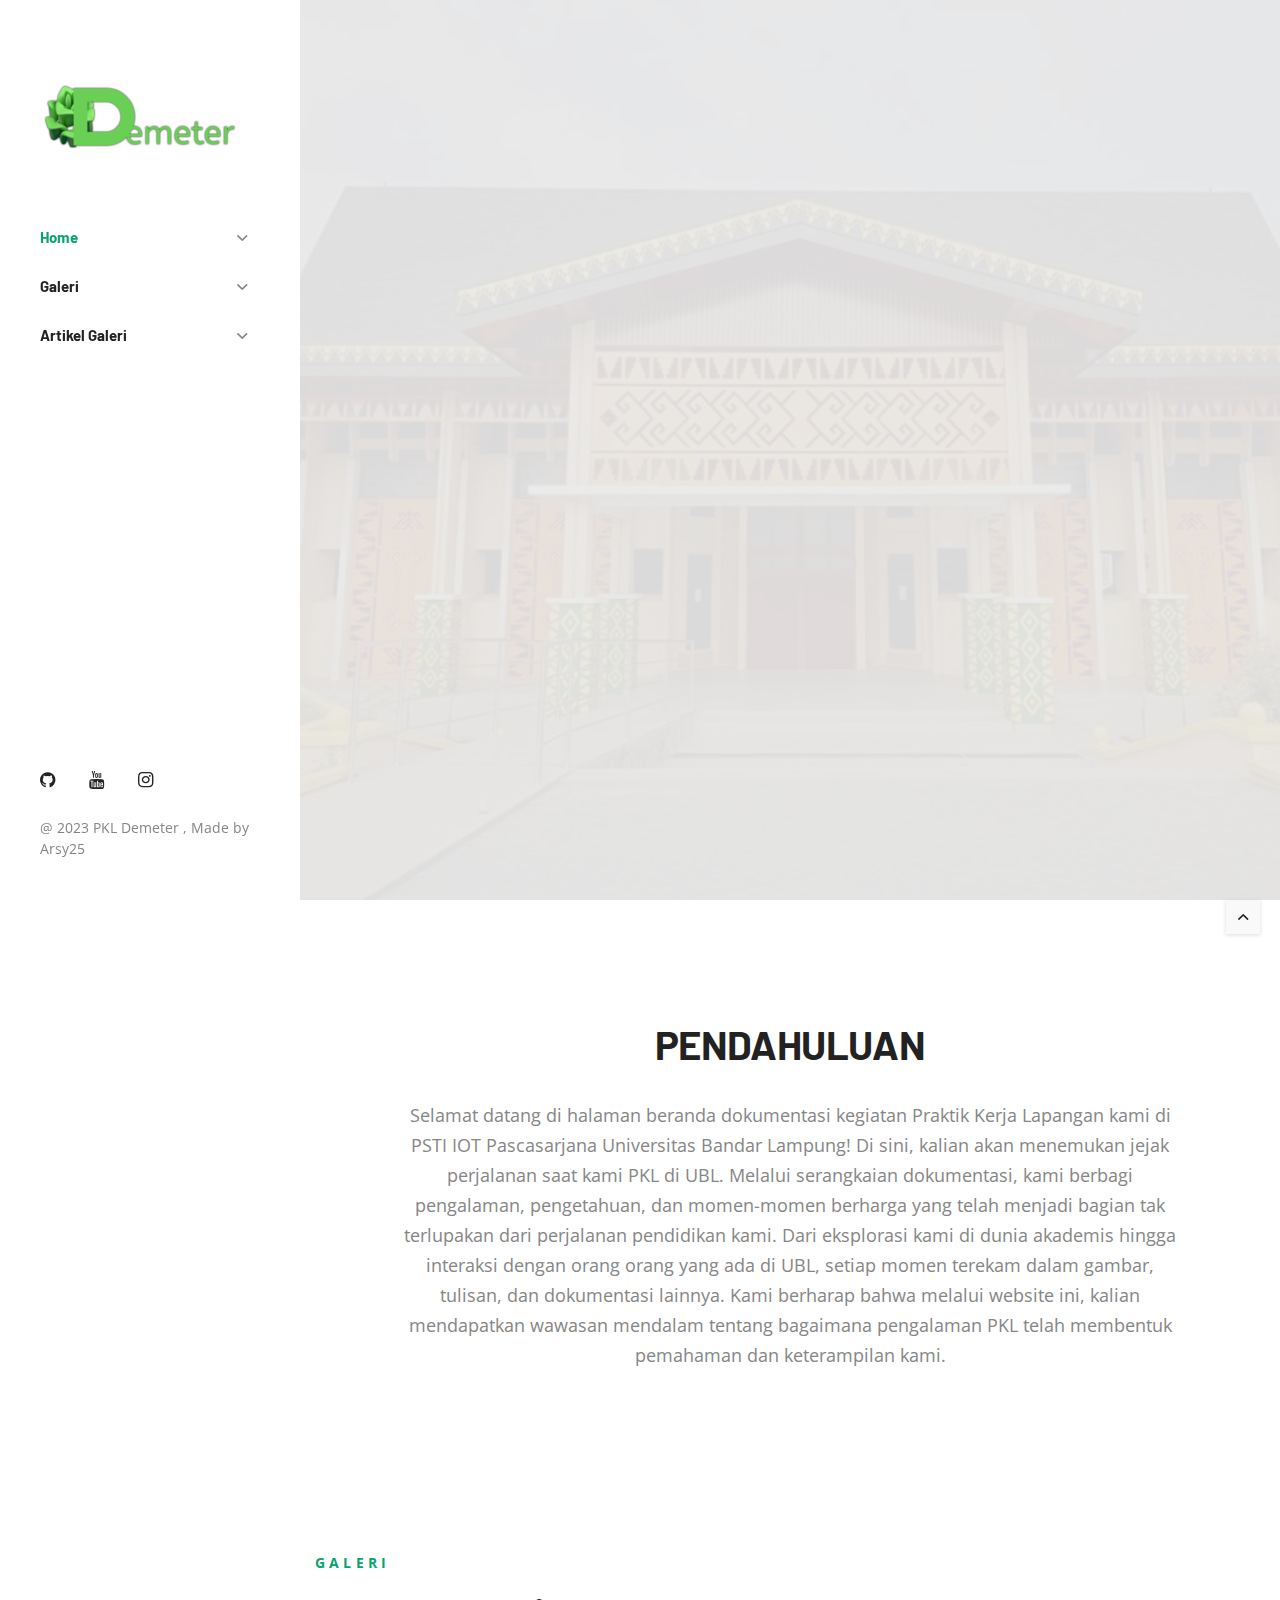
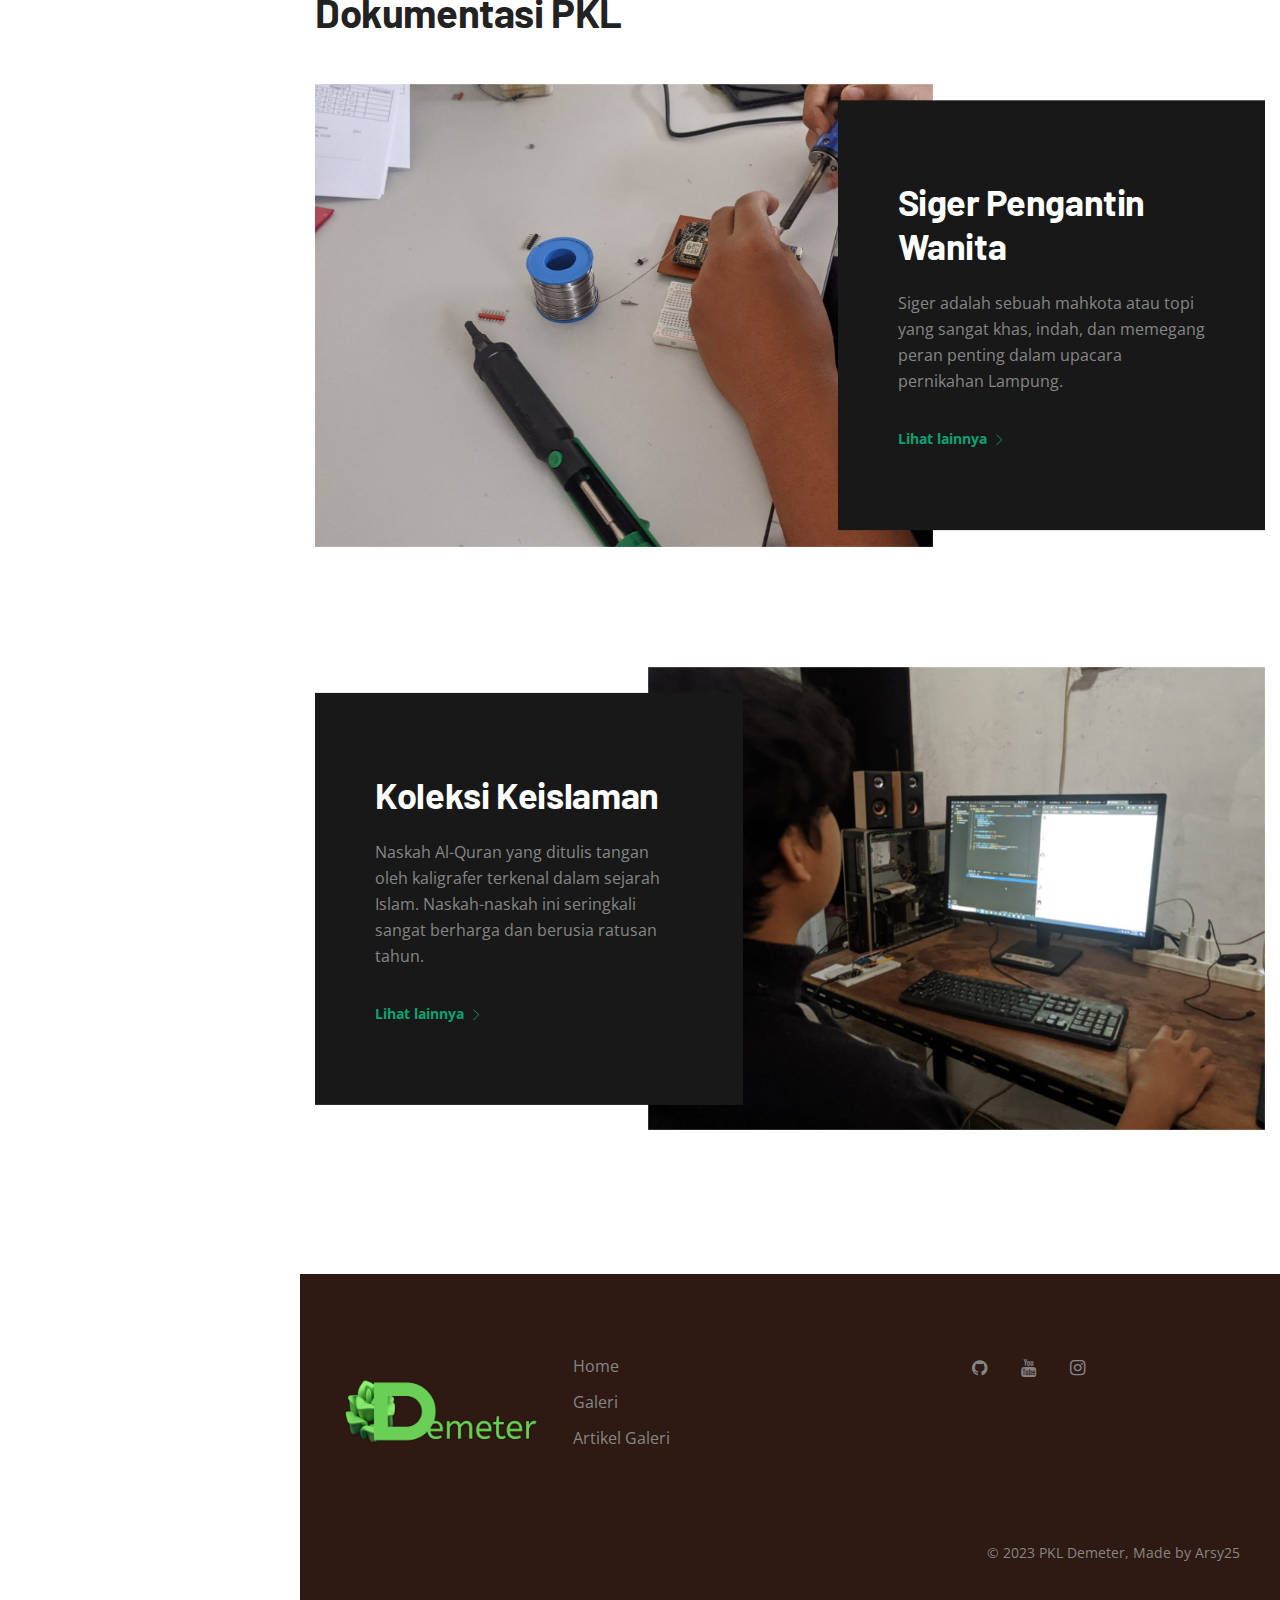
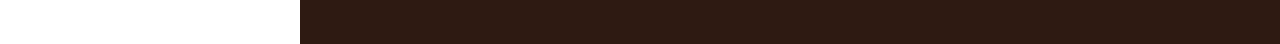
==== commit e810ea88: "penyesuaian" ====
--- a/index.html
+++ b/index.html
@@ -2,7 +2,7 @@
 <html lang="en">
 
 <head>
-	<title>Website PKL Demeter | Halaman Galeri</title>
+	<title>Website PKL Demeter | Home</title>
 
 	<meta charset="utf-8">
 	<meta name="viewport" content="width=device-width, initial-scale=1, maximum-scale=1">
@@ -16,31 +16,30 @@
 	<link rel="stylesheet" href="css/font-icons.css" />
 	<link rel="stylesheet" href="revolution/css/settings.css" />
 	<link rel="stylesheet" href="css/style.css" />
-	<link
-    rel="stylesheet"
-    href="https://cdnjs.cloudflare.com/ajax/libs/animate.css/4.1.1/animate.min.css"
-  />
-
-	<!-- Favicons -->
+	<link rel="stylesheet" href="https://cdnjs.cloudflare.com/ajax/libs/animate.css/4.1.1/animate.min.css" />
+
+	<!-- icon web -->
 	<link rel="shortcut icon" href="img/revolution/home-1/iconn.png">
 
+
 </head>
 
-<body class="bgck">
-
-	<main class="main-wrapper">
+<body>
+
+	<main class="main-wrapper main-wrapper--offset">
 
 		<!-- Navigation -->
-		<header class="nav">
-			<div class="nav__holder nav--sticky">
-				<div class="container-fluid nav__container nav__container--side-padding">
+		<header class="nav nav--side nav--side-sticky-left">
+			<div class="nav__holder">
+				<div class="nav__container container">
+
 					<div class="flex-parent">
 
 						<div class="nav__header">
-							<!-- Logo -->
-							<a href="index.html" class="logo-container flex-child ">
-								<img class="logo " src="img/logodemeter.png" srcset="img/logodemeter.png 1x, img/logodemeter.png 2x"
-									alt="logo">
+							<!-- Logo Virgo -->
+							<a href="index.html" class="logo-container flex-child">
+								<img class="logo" src="img/logodemeter.png"
+									srcset="img/logodemeter.png 1x, img/logodemeter.png 2x" alt="logo">
 							</a>
 
 							<!-- Mobile toggle -->
@@ -55,16 +54,24 @@
 
 						<!-- Navbar -->
 						<nav id="navbar-collapse" class="nav__wrap collapse navbar-collapse">
-							 <ul class="nav__menu">
+							<ul class="nav__menu">
 								<li class="nav__dropdown active">
 									<a href="index.html" aria-haspopup="true">Home</a>
 									<i class="ui-arrow-down nav__dropdown-trigger" role="button" aria-haspopup="true"
 										aria-expanded="false"></i>
 									<ul class="nav__dropdown-menu">
-										<li><a href="index.html">Halaman Galeri</a></li>
+										<li><a href="index.html">Halaman utama</a></li>
 									</ul>
 								</li>
-							
+
+								<li class="nav__dropdown">
+									<a href="galeri.html" aria-haspopup="true">Galeri</a>
+									<i class="ui-arrow-down nav__dropdown-trigger" role="button" aria-haspopup="true"
+										aria-expanded="false"></i>
+									<ul class="nav__dropdown-menu">
+										<li><a href="galeri.html">Galeri dokumentasi PKL</a></li>
+									</ul>
+								</li>
 
 								<li class="nav__dropdown">
 									<a href="blog.html" aria-haspopup="true">Artikel Galeri</a>
@@ -74,38 +81,41 @@
 										<li><a href="blog.html">Artikel mengenai Galeri</a></li>
 									</ul>
 								</li>
-
 							</ul> <!-- tutup menu -->
+
+
+							<!-- Mobile Phone -->
 							<div class="nav__phone nav__phone--mobile d-lg-none">
-								<span class="nav__phone-text">Telp.</span>
-								<a href="https://api.whatsapp.com/send/?phone=62895619954470&text&type=phone_number&app_absent=0" class="nav__phone-number">0895619954470</a>
-							</div>
-
+								<span class="nav__phone-text">No. Telpon :</span>
+								<a href="tel:(0721) 705254" class="nav__email-email">(0721) 705254/783688</a>
+							</div>
+
+							<!-- Mobile Email -->
+							<div class="nav__email nav__email--mobile d-lg-none">
+								<span class="nav__email-text">Email Kami : </span>
+								<a href="mailto:museumlpg@gmail.com" class="nav__email-email">museumlpg@gmail.com</a>
+							</div>
+
+							<!-- Mobile Socials -->
 							<div class="nav__socials nav__socials--mobile d-lg-none">
 								<div class="socials">
-									<a href="https://github.com/arsy25"
-										class="social social-github" aria-label="github" title="github"
-										target="_blank"><i class="ui-github"></i></a>
+									<a href="https://github.com/arsy25" class="social social-github" aria-label="github"
+										title="github" target="_blank"><i class="ui-github"></i></a>
 									<a href="https://www.youtube.com/@alpharsy4543" class="social social-youtube"
 										aria-label="youtube" title="google plus" target="_blank"><i
 											class="ui-youtube"></i></a>
-									<a href="https://instagram.com/iamalparsyy"
-										class="social social-instagram" aria-label="instagram" title="instagram"
-										target="_blank"><i class="ui-instagram"></i></a>
+									<a href="https://instagram.com/iamalparsyy" class="social social-instagram"
+										aria-label="instagram" title="instagram" target="_blank"><i
+											class="ui-instagram"></i></a>
 								</div>
 							</div>
 						</nav> <!-- tutup nav-wrap -->
 
-						<div class="nav__phone nav--align-right d-none d-lg-block">
-							<span class="nav__phone-text">Telp.</span>
-							<a href="https://api.whatsapp.com/send/?phone=62895619954470&text&type=phone_number&app_absent=0" class="nav__phone-number">0895619954470</a>
-						</div>
-
-						<div class="nav__socials d-none d-lg-block">
+						<!-- Footer / Socials -->
+						<div class="nav__footer d-lg-block d-none">
 							<div class="socials">
-								<a href="https://github.com/arsy25"
-									class="social social-github" aria-label="github" title="github"
-									target="_blank"><i class="ui-github"></i></a>
+								<a href="https://github.com/arsy25" class="social social-github" aria-label="github"
+									title="github" target="_blank"><i class="ui-github"></i></a>
 								<a href="https://www.youtube.com/@alpharsy4543" class="social social-youtube"
 									aria-label="youtube" title="google plus" target="_blank"><i
 										class="ui-youtube"></i></a>
@@ -113,6 +123,10 @@
 									aria-label="instagram" title="instagram" target="_blank"><i
 										class="ui-instagram"></i></a>
 							</div>
+
+							<span class="copyright">
+								@ 2023 PKL Demeter , Made by <a href="https://linktr.ee/hamsyhamsy">Arsy25</a>
+							</span>
 						</div>
 
 					</div> <!-- tutup flex-parent -->
@@ -122,106 +136,245 @@
 		</header> <!-- tutup navigation -->
 
 
-		<div class="content-wrapper content-wrapper--boxed oh">
-
-			<!-- Page Title -->
-			<section class="page-title bg-dark-overlay text-center"
-				style="background-image: url(img/galeri/gajahsum.jpg);">
+		<div class="content-wrapper oh">
+
+			<!-- Revolution Slider -->
+			<div class="rev_slider_wrapper">
+				<div class="rev_slider" id="slider-3" data-version="5.0">
+					<ul>
+						<!-- SLIDE 1 -->
+						<li data-fstransition="fade" data-transition="scaledownfrombottom" data-easein="default"
+							data-easeout="default" data-slotamount="1" data-masterspeed="1200" data-delay="4500">
+							<!-- MAIN IMAGE -->
+							<img src="img/revolution/home-1/depan.jpg" alt="" data-bgrepeat="no-repeat"
+								data-bgfit="cover" data-bgparallax="7" class="rev-slidebg">
+
+							<!-- HERO TITLE -->
+							<div class="tp-caption hero-text" data-x="30" data-y="center"
+								data-voffset="[-70,-180,-200,-240]" data-fontsize="[72,62,52,40]"
+								data-lineheight="[72,62,52,40]" data-width="[none, none, none, 300]"
+								data-whitespace="[nowrap, nowrap, nowrap, normal]" data-frames='[{
+									"delay":1000,
+									"speed":900,
+									"frame":"0",
+									"from":"y:150px;opacity:0;",
+									"ease":"Power3.easeOut",
+									"to":"o:1;"
+									},{
+									"delay":"wait",
+									"speed":1000,
+									"frame":"999",
+									"to":"opacity:0;","ease":"Power3.easeOut"
+								}]' data-splitout="none">Museum Ruwa Jurai<span class="hero-dot"></span>
+							</div>
+
+							<!-- HERO SUBTITLE -->
+							<div class="tp-caption small-text" data-x="30" data-y="center"
+								data-voffset="[30,-80,-100,-100]" data-fontsize="[21,21,21,21]" data-lineheight="34"
+								data-width="[none, none, none, 300]" data-whitespace="[nowrap, nowrap, nowrap, normal]"
+								data-frames='[{
+									"delay":1100,
+									"speed":900,
+									"frame":"0",
+									"from":"y:150px;opacity:0;",
+									"ease":"Power3.easeOut",
+									"to":"o:1;"
+									},{
+									"delay":"wait",
+									"speed":1000,
+									"frame":"999",
+									"to":"opacity:0;","ease":"Power3.easeOut"
+								}]'>Museum Negeri Provinsi Lampung "Ruwa Jurai" diresmikan <br> pada tanggal 24 September 1988 oleh Menteri
+								<br> Pendidikan dan Kebudayaan
+							</div>
+
+						</li> <!-- tutup slide 1 -->
+
+						<!-- SLIDE 2 -->
+						<li data-transition="scaledownfrombottom" data-easein="default" data-easeout="default"
+							data-slotamount="1" data-masterspeed="1200" data-delay="4500">
+							<!-- MAIN IMAGE -->
+							<img src="img/revolution/home-1/tapis.jpg" alt="" data-bgrepeat="no-repeat"
+								data-bgfit="cover" data-bgparallax="7" class="rev-slidebg">
+
+							<!-- HERO TITLE -->
+							<div class="tp-caption hero-text" data-x="30" data-y="center"
+								data-voffset="[-70,-180,-200,-240]" data-fontsize="[72,62,52,40]"
+								data-lineheight="[72,62,52,40]" data-width="[none, none, none, 300]"
+								data-whitespace="[nowrap, nowrap, nowrap, normal]" data-frames='[{
+									"delay":1000,
+									"speed":900,
+									"frame":"0",
+									"from":"y:150px;opacity:0;",
+									"ease":"Power3.easeOut",
+									"to":"o:1;"
+									},{
+									"delay":"wait",
+									"speed":1000,
+									"frame":"999",
+									"to":"opacity:0;","ease":"Power3.easeOut"
+								}]' data-splitout="none">Kain Tapis Kapal
+							</div>
+
+							<!-- HERO SUBTITLE -->
+							<div class="tp-caption small-text" data-x="30" data-y="center"
+								data-voffset="[30,-80,-100,-100]" data-fontsize="[21,21,21,21]" data-lineheight="34"
+								data-width="[none, none, none, 300]" data-whitespace="[nowrap, nowrap, nowrap, normal]"
+								data-frames='[{
+									"delay":1100,
+									"speed":900,
+									"frame":"0",
+									"from":"y:150px;opacity:0;",
+									"ease":"Power3.easeOut",
+									"to":"o:1;"
+									},{
+									"delay":"wait",
+									"speed":1000,
+									"frame":"999",
+									"to":"opacity:0;","ease":"Power3.easeOut"
+								}]'>Kain ini memiliki ciri khas yang sangat unik dan indah, dan telah menjadi bagian penting
+							</div>
+
+
+						</li> <!-- tutup slide 1 -->
+
+						<!-- SLIDE 3 -->
+						<li data-transition="scaledownfrombottom" data-easein="default" data-easeout="default"
+							data-slotamount="1" data-masterspeed="1200" data-delay="5000">
+							<!-- MAIN IMAGE -->
+							<img src="img/revolution/home-1/bjadat.jpg" alt="" data-bgrepeat="no-repeat"
+								data-bgfit="cover" data-bgparallax="7" class="rev-slidebg">
+
+							<!-- HERO TITLE -->
+							<div class="tp-caption hero-text" data-x="30" data-y="center"
+								data-voffset="[-70,-180,-200,-240]" data-fontsize="[72,62,52,40]"
+								data-lineheight="[72,62,52,40]" data-width="[none, none, none, 300]"
+								data-whitespace="[nowrap, nowrap, nowrap, normal]" data-frames='[{
+									"delay":1000,
+									"speed":900,
+									"frame":"0",
+									"from":"y:150px;opacity:0;",
+									"ease":"Power3.easeOut",
+									"to":"o:1;"
+									},{
+									"delay":"wait",
+									"speed":1000,
+									"frame":"999",
+									"to":"opacity:0;","ease":"Power3.easeOut"
+								}]' data-splitout="none">Pakaian adat Lampung Pepadun
+							</div>
+
+							<!-- HERO SUBTITLE -->
+							<div class="tp-caption small-text" data-x="30" data-y="center"
+								data-voffset="[30,-80,-100,-100]" data-fontsize="[21,21,21,21]" data-lineheight="34"
+								data-width="[none, none, none, 300]" data-whitespace="[nowrap, nowrap, nowrap, normal]"
+								data-frames='[{
+									"delay":1100,
+									"speed":900,
+									"frame":"0",
+									"from":"y:150px;opacity:0;",
+									"ease":"Power3.easeOut",
+									"to":"o:1;"
+									},{
+									"delay":"wait",
+									"speed":1000,
+									"frame":"999",
+									"to":"opacity:0;","ease":"Power3.easeOut"
+								}]'>Pakaian adat Lampung Pepadun adalah contoh yang indah dari kekayaan budaya dan tradisi masyarakat Lampung.
+							</div>
+
+						</li> <!-- tutup slide 1 -->
+
+					</ul>
+				</div>
+			</div>
+
+			<!-- Intro -->
+			<section class="section-wrap">
 				<div class="container">
-					<div class="page-title__holder">
-						<h1 class="page-title__title ">Galeri PKL PSTI UBL</h1>
-						<p class="page-title__subtitle">Kumpulan foto-foto dokumentasi saat PKL di PSTI IOT UBL</p>
+					<div class="row justify-content-center">
+						<div class="col-lg-10">
+							<div class="intro text-center">
+								<h2 class="mb-32">PENDAHULUAN</h2>
+								<p class="lead">Selamat datang di halaman beranda dokumentasi kegiatan Praktik Kerja
+									Lapangan kami di PSTI IOT Pascasarjana Universitas Bandar Lampung! Di sini, kalian
+									akan menemukan jejak perjalanan saat kami PKL di UBL. Melalui
+									serangkaian dokumentasi, kami berbagi pengalaman, pengetahuan, dan momen-momen
+									berharga yang telah menjadi bagian tak terlupakan dari perjalanan pendidikan kami.
+
+									Dari eksplorasi kami di dunia akademis hingga interaksi dengan orang orang yang ada
+									di UBL, setiap momen terekam dalam gambar, tulisan, dan dokumentasi lainnya. Kami
+									berharap bahwa melalui website ini, kalian mendapatkan wawasan mendalam tentang
+									bagaimana pengalaman PKL telah membentuk pemahaman dan keterampilan kami.
+								</p>
+							</div>
+						</div>
 					</div>
 				</div>
-			</section> <!-- tutup page title -->
-
-			<!-- Portfolio -->
-			<section class="section-wrap">
-				<div class="container-fluid container-semi-fluid">
-
-					<!-- Filter -->
-					<div class="masonry-filter text-center">
-						<a href="#" class="filter active" data-filter="*">Semua</a>
-						<a href="#" class="filter" data-filter=".ilham">Ilham</a>
-						<a href="#" class="filter" data-filter=".putra">Putra</a>
-						<a href="#" class="filter" data-filter=".delia">Delia</a>
-						<a href="#" class="filter" data-filter=".chella">Marchella</a>
-					</div> <!-- tutup filter -->
-
-					<div class="row masonry-grid">
-
-						<div class="masonry-item col-lg-3 project hover-trigger putra">
-							<div class="project__container">
-								<div class="project__img-holder">
-									<a href="index.html">
+			</section> <!-- tutup intro -->
+
+
+			<!-- koleksi -->
+			<section class="section-wrap pt-48">
+				<div class="container">
+					<div class="title-row mb-48">
+						<p class="subtitle"><strong>Galeri</strong></p>
+						<h2 class="section-title">Dokumentasi PKL</h2>
+					</div>
+
+					<div class="projects">
+						<div class="project-1">
+							<div class="project-1__container">
+								<div class="project__img-holder hover-scale">
+									<a href="galeri.html">
 										<img src="img/galeri/putra1.jpeg" alt="" class="project__img">
-										<div class="hover-overlay">
-											<div class="project__description">
-												<h3 class="project__title">SioT - Putra</h3>
-												<span class="project__date">Penyolderan komponen</span>
-											</div>
-										</div>
 									</a>
 								</div>
 							</div>
+
+							<div class="project-1__description-holder">
+								<div class="project-1__description">
+									<h3 class="project-1__title">Siger Pengantin Wanita</h3>
+									<p class="project-1__text">Siger adalah sebuah mahkota atau topi yang sangat khas,
+										indah, dan memegang peran penting dalam upacara pernikahan Lampung.</p>
+									<a href="galeri.html" class="read-more">
+										<span class="read-more__text">Lihat lainnya</span>
+										<i class="ui-arrow-right read-more__icon"></i>
+									</a>
+								</div>
+							</div>
+						</div> <!-- tutup koleksi -->
+
+						<div class="project-1">
+							<div class="project-1__container">
+								<div class="project__img-holder hover-scale">
+									<a href="galeri.html">
+										<img src="img/galeri/putra3.jpeg" alt="" class="project__img">
+									</a>
+								</div>
+							</div>
+
+							<div class="project-1__description-holder">
+								<div class="project-1__description">
+									<h3 class="project-1__title">Koleksi Keislaman</h3>
+									<p class="project-1__text">Naskah Al-Quran yang ditulis tangan oleh kaligrafer
+										terkenal dalam sejarah Islam. Naskah-naskah ini seringkali sangat berharga dan
+										berusia ratusan tahun.</p>
+									<a href="galeri.html" class="read-more">
+										<span class="read-more__text">Lihat lainnya</span>
+										<i class="ui-arrow-right read-more__icon"></i>
+									</a>
+								</div>
+							</div>
 						</div> <!-- tutup project -->
-
-						<div class="masonry-item col-lg-3 project hover-trigger putra">
-							<div class="project__container">
-								<div class="project__img-holder">
-									<a href="index.html">
-										<img src="img/galeri/putra2.jpeg" alt="" class="project__img">
-										<div class="hover-overlay">
-											<div class="project__description">
-												<h3 class="project__title">SioT - Putra</h3>
-												<span class="project__date">Penyolderan komponen</span>
-											</div>
-										</div>
-									</a>
-								</div>
-							</div>
-						</div> <!-- tutup project -->
-
-						<div class="masonry-item col-lg-3 project hover-trigger putra">
-							<div class="project__container">
-								<div class="project__img-holder">
-									<a href="index.html">
-										<img src="img/galeri/putra3.jpeg" alt="" class="project__img">
-										<div class="hover-overlay">
-											<div class="project__description">
-												<h3 class="project__title">Backend - Putra</h3>
-												<span class="project__date">Pengerjaan Project Backend</span>
-											</div>
-										</div>
-									</a>
-								</div>
-							</div>
-						</div> <!-- tutup project -->
-
-						
-						<div class="masonry-item col-lg-3 project hover-trigger chella">
-							<div class="project__container">
-								<div class="project__img-holder">
-									<a href="index.html">
-										<img src="img/galeri/cela1.jpeg" alt="" class="project__img">
-										<div class="hover-overlay">
-											<div class="project__description">
-												<h3 class="project__title">Laporan - Marchella</h3>
-												<span class="project__date">Pengerjaan Manual Book Alat</span>
-											</div>
-										</div>
-									</a>
-								</div>
-							</div>
-						</div> <!-- tutup project -->
-
 					</div>
+
 				</div>
-			</section> <!-- tutup koleksi -->
-
-
+			</section> <!-- tutup portfolio -->
+
+			<br>
 			<!-- Footer -->
-			<footer class="footer bg-dark-overlay" style="background-image: url(img/galeri/gajahsum.jpg);">
+			<footer class="footer bg-dark-overlay">
 				<div class="container-fluid">
 					<div class="footer__widgets">
 						<div class="row">
@@ -230,8 +383,9 @@
 								<div class="widget widget-about-us">
 									<!-- Logo -->
 									<a href="index.html" class="logo-container flex-child">
-										<img class="logo" src="img/revolution/home-1/"
-											srcset="img/logodemeter_footer.png 1x, img/logodemeter_footer.png 2x" alt="logo">
+										<img class="logo" src="img/logodemeter_footer.png"
+											srcset="img/logodemeter_footer.png 1x, img/logodemeter_footer.png 2x"
+											alt="logo">
 									</a>
 								</div>
 							</div> <!-- tutup logo -->
@@ -239,23 +393,26 @@
 							<div class="col-lg-2 col-md-3">
 								<div class="widget widget_nav_menu">
 									<ul>
+										<li><a href="index.html">Home</a></li>
+										<li><a href="galeri.html">Galeri</a></li>
 										<li><a href="blog.html">Artikel Galeri</a></li>
 									</ul>
 								</div>
 							</div>
+
 
 							<div class="col-lg-3 offset-lg-2 col-md-3">
 								<div class="widget">
 									<div class="socials">
-										<a href="https://github.com/arsy25"
-											class="social social-github" aria-label="github" title="github"
-											target="_blank"><i class="ui-github"></i></a>
+										<a href="https://github.com/arsy25" class="social social-github"
+											aria-label="github" title="github" target="_blank"><i
+												class="ui-github"></i></a>
 										<a href="https://www.youtube.com/@alpharsy4543" class="social social-youtube"
 											aria-label="youtube" title="google plus" target="_blank"><i
 												class="ui-youtube"></i></a>
-										<a href="https://instagram.com/iamalparsyy"
-											class="social social-instagram" aria-label="instagram" title="instagram"
-											target="_blank"><i class="ui-instagram"></i></a>
+										<a href="https://instagram.com/iamalparsyy" class="social social-instagram"
+											aria-label="instagram" title="instagram" target="_blank"><i
+												class="ui-instagram"></i></a>
 									</div>
 								</div>
 							</div>
@@ -267,7 +424,7 @@
 				<div class="footer__bottom">
 					<div class="container-fluid text-right text-md-center">
 						<span class="copyright">
-							&copy; 2023 Virgo, Made by <a href="https://linktr.ee/hamsyhamsy">Arsy25</a>
+							&copy; 2023 PKL Demeter, Made by <a href="https://linktr.ee/hamsyhamsy">Arsy25</a>
 						</span>
 					</div>
 				</div> <!-- tutup footer bottom -->
@@ -285,8 +442,27 @@
 	<script src="js/jquery.min.js"></script>
 	<script src="js/bootstrap.min.js"></script>
 	<script src="js/plugins.js"></script>
+	<script src="revolution/js/jquery.themepunch.tools.min.js"></script>
+	<script src="revolution/js/jquery.themepunch.revolution.min.js"></script>
+	<script src="js/rev-slider.js"></script>
+	<!-- 
+		1. Generate your key here - https://developers.google.com/maps/documentation/javascript/get-api-key
+		2. Paste your key in the script below.
+	-->
 	<script src="js/scripts.js"></script>
 
+
+	<!-- Rev Slider Offline Scripts -->
+	<script src="revolution/js/extensions/revolution.extension.video.min.js"></script>
+	<script src="revolution/js/extensions/revolution.extension.carousel.min.js"></script>
+	<script src="revolution/js/extensions/revolution.extension.slideanims.min.js"></script>
+	<script src="revolution/js/extensions/revolution.extension.actions.min.js"></script>
+	<script src="revolution/js/extensions/revolution.extension.layeranimation.min.js"></script>
+	<script src="revolution/js/extensions/revolution.extension.kenburn.min.js"></script>
+	<script src="revolution/js/extensions/revolution.extension.navigation.min.js"></script>
+	<script src="revolution/js/extensions/revolution.extension.migration.min.js"></script>
+	<script src="revolution/js/extensions/revolution.extension.parallax.min.js"></script>
+
 </body>
 
-</html>
+</html>--- a/css/style.css
+++ b/css/style.css
@@ -79,7 +79,7 @@
 
 a {
   text-decoration: none;
-  color: #57bcce;
+  color: #08a372;
   -webkit-transition: color 0.1s ease-in-out;
   -moz-transition: color 0.1s ease-in-out;
   -ms-transition: color 0.1s ease-in-out;
@@ -130,7 +130,7 @@
   height: 5em;
   margin: -25px 0 0 -25px;
   text-indent: -9999em;
-  border-top: 0.5em solid #57bcce;
+  border-top: 0.5em solid #08a372;
   border-right: 0.5em solid rgba(245, 245, 245, 0.5);
   border-bottom: 0.5em solid rgba(245, 245, 245, 0.5);
   border-left: 0.5em solid rgba(245, 245, 245, 0.5);
@@ -294,11 +294,11 @@
   text-transform: uppercase;
   letter-spacing: 0.04em;
   letter-spacing: 0.3em;
-  color: #57bcce;
+  color: #08a372;
 }
 
 .highlight {
-  color: #57bcce;
+  color: #08a372;
 }
 
 blockquote {
@@ -475,7 +475,7 @@
   -o-transition: all 0.2s ease-in-out;
   transition: all 0.2s ease-in-out;
   color: #000;
-  background-color: #57bcce;
+  background-color: #08a372;
   -webkit-backface-visibility: hidden;
   backface-visibility: hidden;
   position: relative;
@@ -528,7 +528,7 @@
 }
 
 .btn--color {
-  background-color: #57bcce;
+  background-color: #08a372;
 }
 
 .btn--color:hover {
@@ -555,7 +555,7 @@
 }
 
 .btn--dark:hover, .btn--dark:focus, .btn--white:hover, .btn--white:focus, .btn--light:hover, .btn--light:focus {
-  background-color: #57bcce;
+  background-color: #08a372;
   border-color: transparent;
 }
 
@@ -588,7 +588,7 @@
 }
 
 .btn--button:hover, .btn--button:focus {
-  background-color: #57bcce;
+  background-color: #08a372;
 }
 
 .btn--button.btn--color {
@@ -643,7 +643,7 @@
 
 input:focus,
 textarea:focus {
-  border-color: #57bcce;
+  border-color: #08a372;
   background-color: #fff;
   outline: none;
   -webkit-box-shadow: none;
@@ -793,7 +793,7 @@
 .material__form-group--active > label {
   top: -20px;
   font-size: 14px;
-  color: #57bcce;
+  color: #08a372;
 }
 
 .material__label {
@@ -832,7 +832,7 @@
 .material__input:focus ~ label {
   top: -20px;
   font-size: 14px;
-  color: #57bcce;
+  color: #08a372;
 }
 
 .material__underline {
@@ -842,7 +842,7 @@
   width: 0;
   bottom: 0;
   position: absolute;
-  background: #57bcce;
+  background: #08a372;
   -webkit-transition: 0.2s ease all;
   -moz-transition: 0.2s ease all;
   -ms-transition: 0.2s ease all;
@@ -1186,7 +1186,7 @@
 .owl-dot.active span,
 .owl-dot:hover span {
   opacity: 1;
-  background-color: #57bcce;
+  background-color: #08a372;
 }
 
 .owl-carousel--dots-inside .owl-dots {
@@ -1211,7 +1211,7 @@
 }
 
 .owl-custom-nav__btn:hover {
-  background-color: #57bcce;
+  background-color: #08a372;
   color: #fff;
   border-color: transparent;
 }
@@ -1505,7 +1505,7 @@
 }
 
 .slick-dots .slick-active button:before {
-  background-color: #57bcce;
+  background-color: #08a372;
 }
 
 .slick-prev:before {
@@ -2101,7 +2101,7 @@
   top: 0;
   left: 0;
   z-index: 1;
-  background-color: #57bcce;
+  background-color: #08a372;
 }
 
 .tabs__item--active .tabs__url {
@@ -2487,7 +2487,7 @@
 }
 
 .service-1__feature-icon {
-  color: #57bcce;
+  color: #08a372;
   margin-right: 5px;
 }
 
@@ -2587,7 +2587,7 @@
 }
 
 .testimonial__company {
-  color: #57bcce;
+  color: #08a372;
 }
 
 .testimonial__body {
@@ -2622,7 +2622,7 @@
 /* Call Us
 /*-------------------------------------------------------*/
 .call-us {
-  background-color: #57bcce;
+  background-color: #08a372;
   width: 80%;
   padding: 20px;
   border-radius: 10px;
@@ -2996,7 +2996,7 @@
 
 .widget_tag_cloud a:hover,
 .entry__tags a:hover {
-  color: #57bcce;
+  color: #08a372;
 }
 
 .tagcloud {
@@ -3046,7 +3046,7 @@
 }
 
 a.cc-btn.cc-dismiss {
-  background-color: #57bcce;
+  background-color: #08a372;
   border-radius: 5px;
   height: 32px;
   line-height: 32px;
@@ -3082,7 +3082,7 @@
 }
 
 .contact__item a:hover {
-  color: #57bcce;
+  color: #08a372;
 }
 
 .contact__item-label {
@@ -3184,7 +3184,7 @@
 }
 
 .project__title a:hover {
-  color: #57bcce;
+  color: #08a372;
 }
 
 .project__text {
@@ -3386,7 +3386,7 @@
 }
 
 .project-nav__item:hover {
-  color: #57bcce;
+  color: #08a372;
 }
 
 .project-nav__item a {
@@ -3551,11 +3551,11 @@
 }
 
 .entry__meta a:hover, .entry__meta a:focus {
-  color: #57bcce;
+  color: #08a372;
 }
 
 .entry__meta i {
-  color: #57bcce;
+  color: #08a372;
   font-size: 15px;
   display: inline-block;
   margin-right: 3px;
@@ -3629,7 +3629,7 @@
 }
 
 .page-numbers:not(span):hover {
-  background-color: #57bcce;
+  background-color: #08a372;
   color: #000;
 }
 
@@ -3638,7 +3638,7 @@
 }
 
 .page-numbers.current {
-  background-color: #57bcce;
+  background-color: #08a372;
   color: #000;
 }
 
@@ -3703,7 +3703,7 @@
 
 .entry__article p > a:hover,
 .entry__article ul:not(.entry__meta) a:hover {
-  color: #57bcce;
+  color: #08a372;
 }
 
 .entry__article figure {
@@ -3832,7 +3832,7 @@
 .comment-edit-link {
   margin-left: 5px;
   margin-bottom: 0;
-  color: #57bcce;
+  color: #08a372;
 }
 
 .comment-reply {
@@ -3841,7 +3841,7 @@
 }
 
 .comment-reply:hover {
-  color: #57bcce;
+  color: #08a372;
 }
 
 /* Comment Form
@@ -4144,7 +4144,7 @@
 
 .nav__icon-toggle:focus .nav__icon-toggle-bar,
 .nav__icon-toggle:hover .nav__icon-toggle-bar {
-  background-color: #57bcce;
+  background-color: #08a372;
 }
 
 .nav__icon-toggle:focus {
@@ -4290,7 +4290,7 @@
     top: 0;
   }
   .nav--side .nav__dropdown-trigger:hover, .nav--side .nav__dropdown-trigger:focus {
-    color: #57bcce;
+    color: #08a372;
   }
   .nav--side .nav__phone--mobile {
     margin-top: 40px;
@@ -4386,7 +4386,7 @@
 .nav-icon-toggle:hover .nav-icon-toggle__inner,
 .nav-icon-toggle:hover .nav-icon-toggle__inner:before,
 .nav-icon-toggle:hover .nav-icon-toggle__inner:after {
-  background-color: #57bcce;
+  background-color: #08a372;
 }
 
 .nav-icon-toggle__inner:before, .nav-icon-toggle__inner:after {
@@ -4470,7 +4470,7 @@
     height: 24px;
   }
   .sidenav__close-button:hover {
-    color: #57bcce;
+    color: #08a372;
   }
   .sidenav__close-button:focus {
     outline: none;
@@ -4674,7 +4674,7 @@
 }
 
 #back-to-top:hover {
-  background-color: #57bcce;
+  background-color: #08a372;
   bottom: 24px;
 }
 
@@ -4950,7 +4950,7 @@
   margin-left: -10px;
   -webkit-box-shadow: none;
   box-shadow: none;
-  background-color: #57bcce;
+  background-color: #08a372;
 }
 
 /* Text Layers
@@ -4994,7 +4994,7 @@
 }
 
 .hero-dot {
-  color: #57bcce;
+  color: #08a372;
 }
 
 .tp-caption.alt-font {
@@ -5051,7 +5051,7 @@
 }
 
 .footer__widgets a:hover {
-  color: #57bcce;
+  color: #08a372;
 }
 
 @media only screen and (min-width: 768px) {
@@ -5111,7 +5111,7 @@
 }
 
 .footer-1 .widget_nav_menu a:hover, .footer-1 .widget_nav_menu a:focus {
-  color: #57bcce;
+  color: #08a372;
 }
 
 /* Bottom Footer
@@ -5132,7 +5132,7 @@
 }
 
 .copyright a:hover, .copyright a:focus {
-  color: #57bcce;
+  color: #08a372;
 }
 
 /*-------------------------------------------------------*/
@@ -5266,7 +5266,7 @@
 }
 
 .widget_recent_entries ul li a:hover {
-  color: #57bcce;
+  color: #08a372;
 }
 
 .widget .recentcomments a {
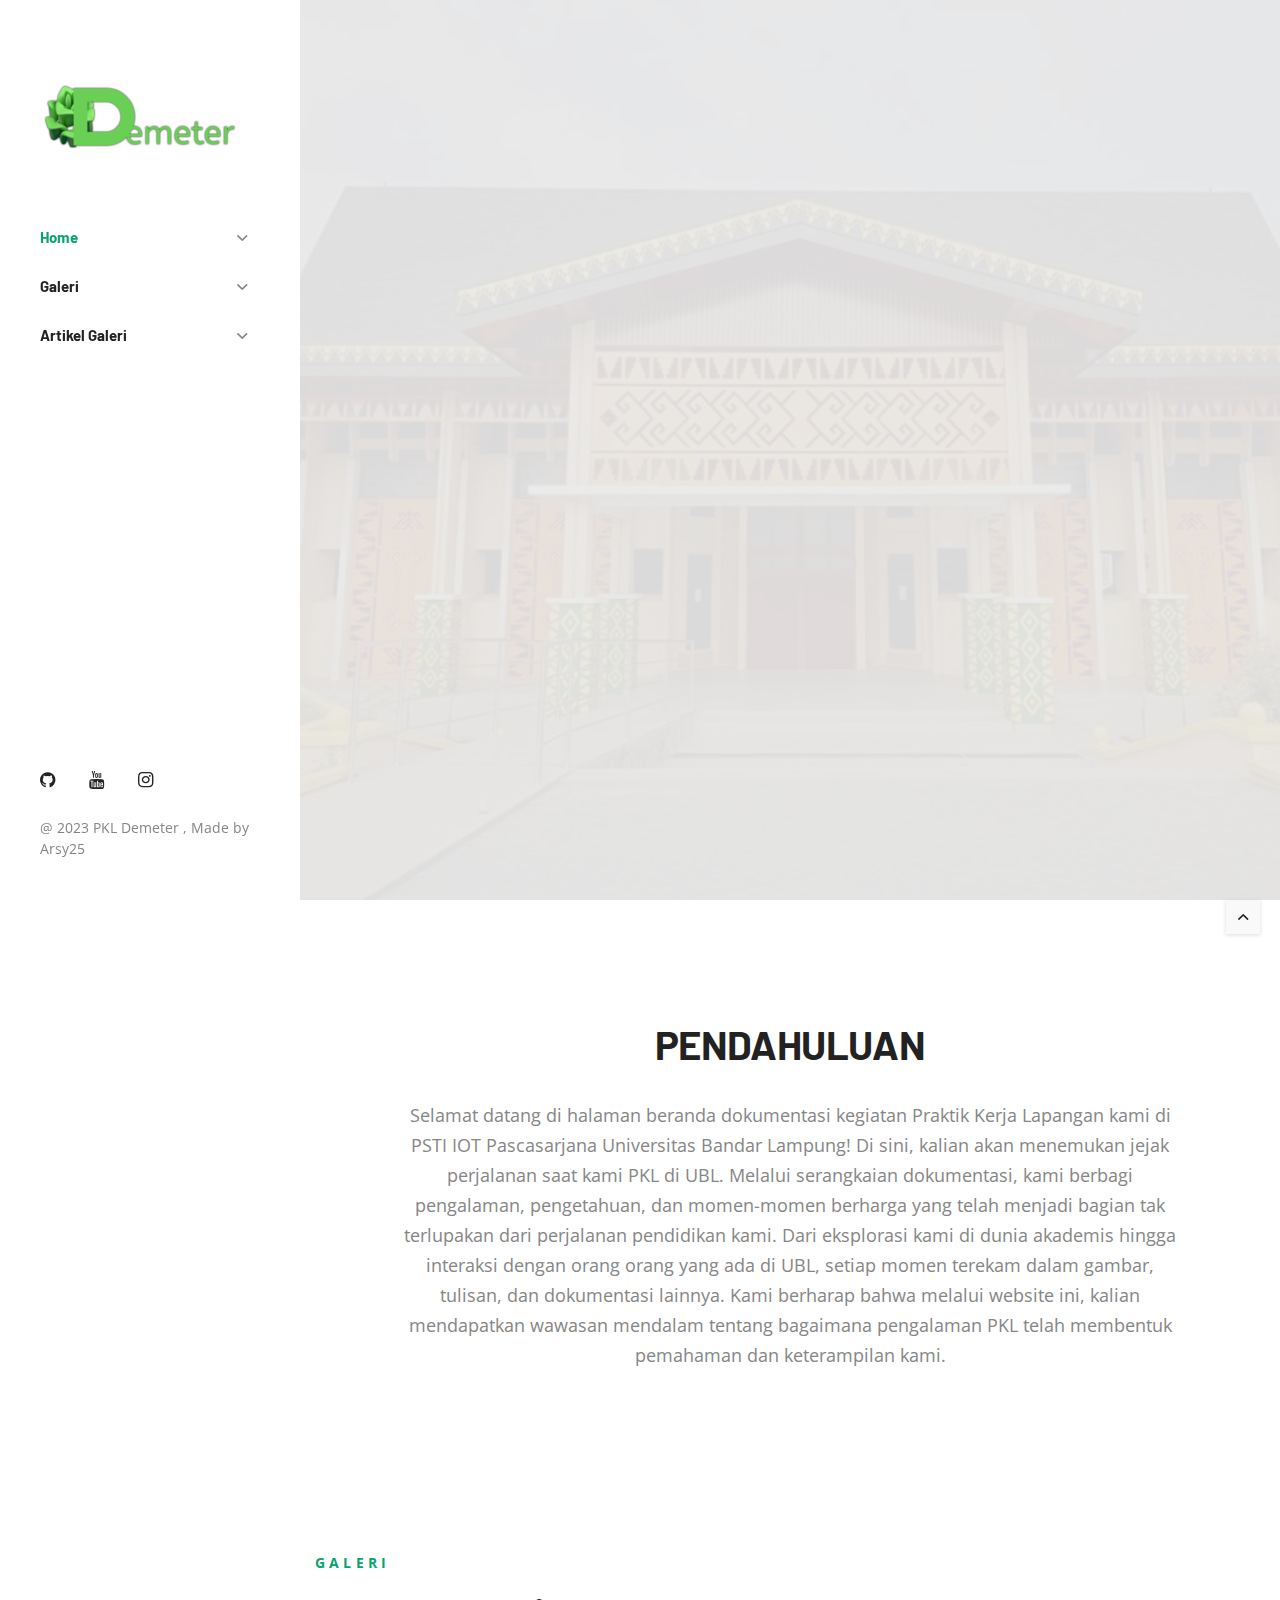
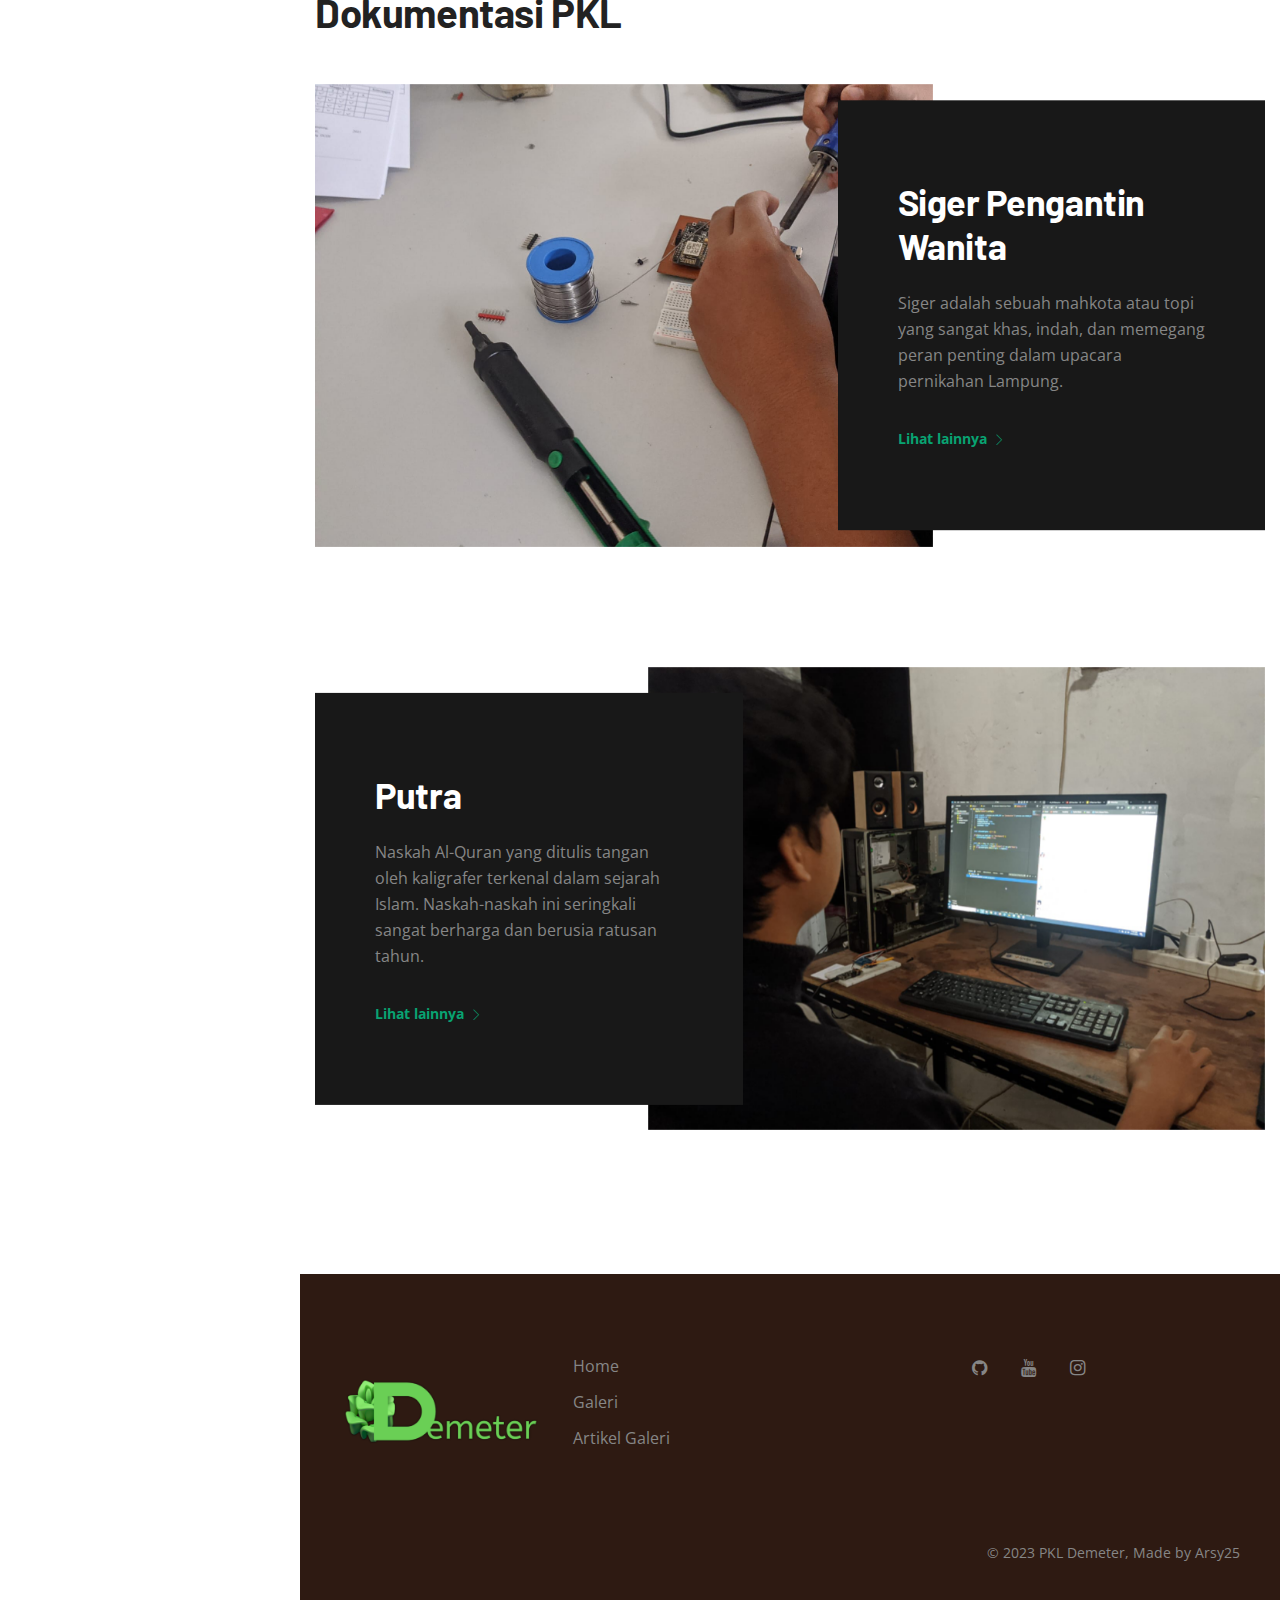
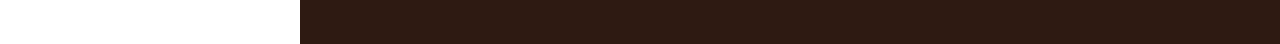
==== commit 8749c95f: "p" ====
--- a/index.html
+++ b/index.html
@@ -356,7 +356,7 @@
 
 							<div class="project-1__description-holder">
 								<div class="project-1__description">
-									<h3 class="project-1__title">Koleksi Keislaman</h3>
+									<h3 class="project-1__title">Putra</h3>
 									<p class="project-1__text">Naskah Al-Quran yang ditulis tangan oleh kaligrafer
 										terkenal dalam sejarah Islam. Naskah-naskah ini seringkali sangat berharga dan
 										berusia ratusan tahun.</p>
--- a/css/style.css
+++ b/css/style.css
@@ -5091,6 +5091,19 @@
   }
 }
 
+body::-webkit-scrollbar {
+  width: 5px;
+}
+ 
+body::-webkit-scrollbar-track {
+  box-shadow: inset 0 0 6px rgba(0, 0, 0, 0.3);
+}
+ 
+body::-webkit-scrollbar-thumb {
+  background-color: #08a372;
+  outline: 1px solid #2f1b12;
+}
+
 .footer-1 .widget_nav_menu ul li {
   display: inline-block;
   padding: 0;
